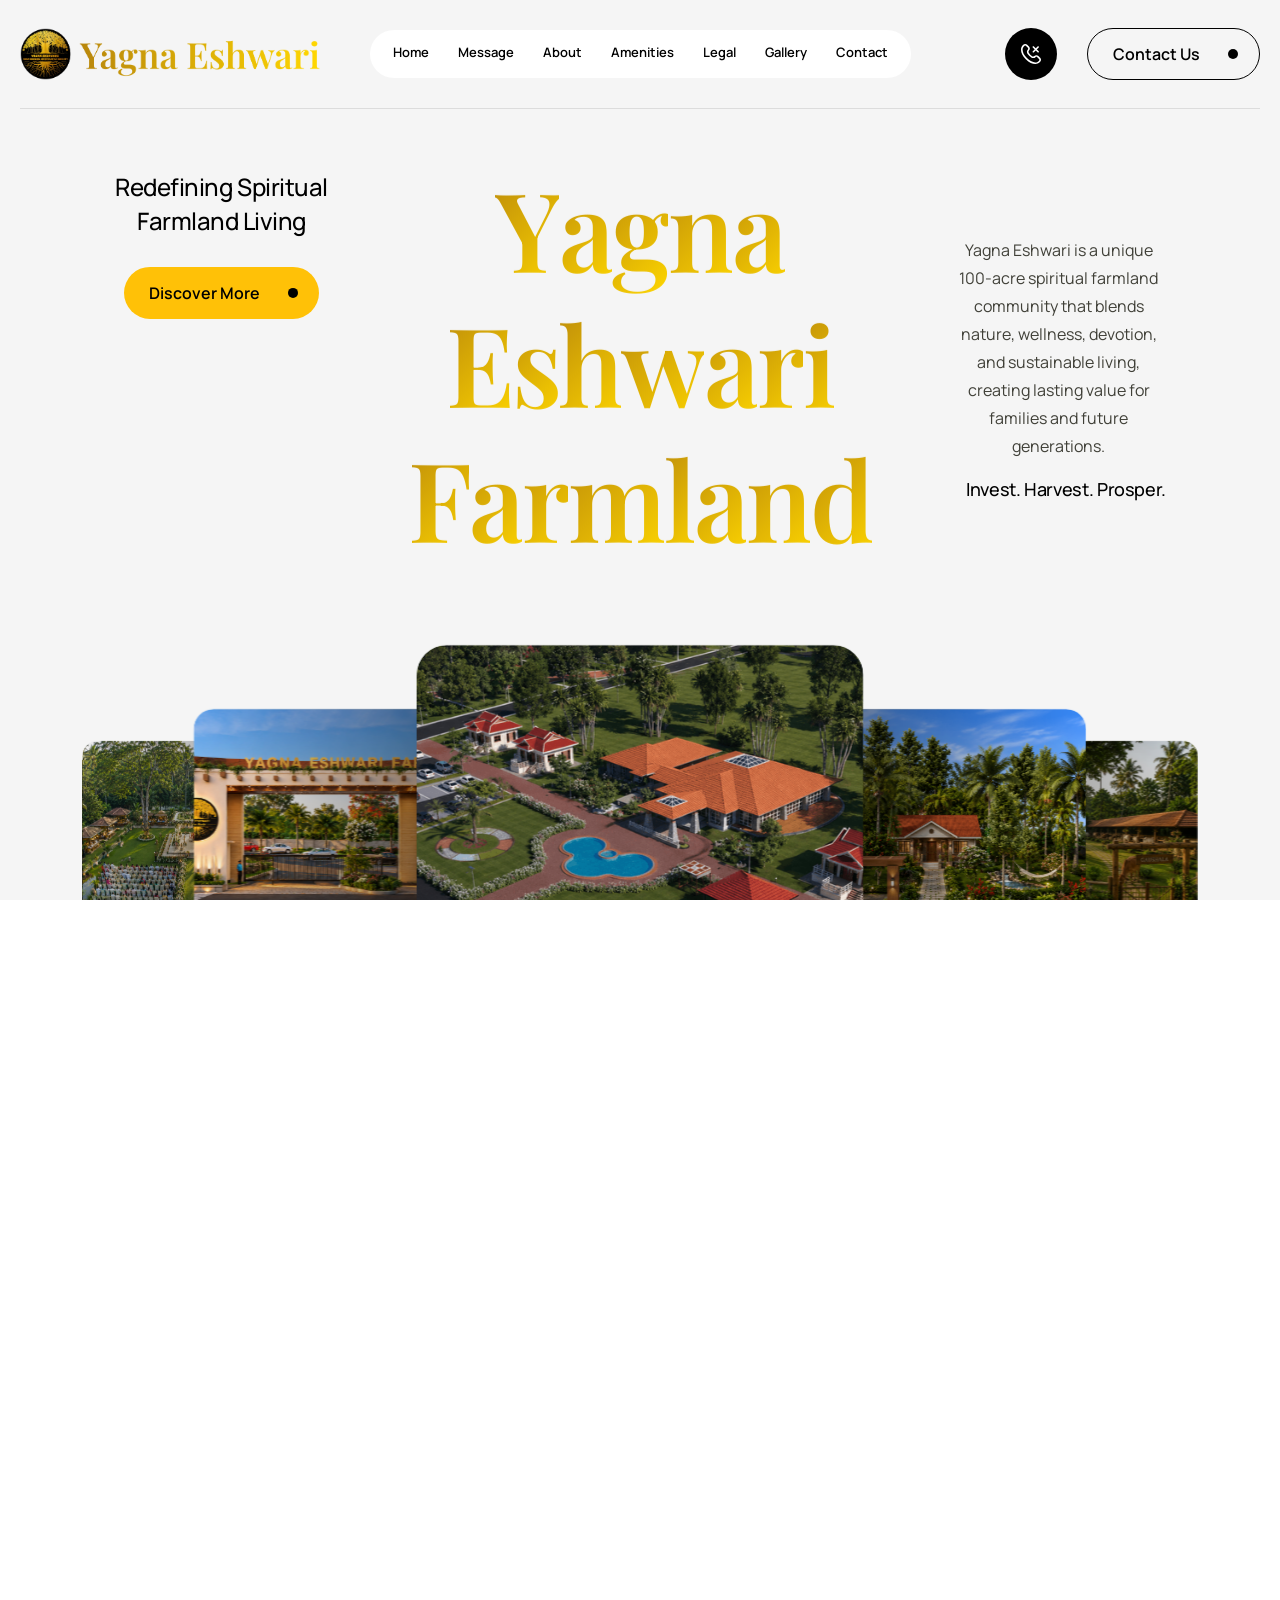
==== index.html @ 18727233 "fix issues" ====
<!DOCTYPE html>
<html lang="en">

<head>
	<meta charset="UTF-8">
	<meta name="viewport" content="width=device-width, initial-scale=1.0">
	<meta name="keywords"
		content="Yagna Eshwari, spiritual farmland Bangalore, farmland investment Karnataka, Sri Chakra Eshwari Shakthi Peetam, Ayurveda wellness center, organic farming Bangalore, farm plots near Bangalore, spiritual retreat Karnataka, Satwik food, Goshala Bangalore, sustainable farmland investment, nature living community, farmhouse plots Karnataka, Devi Sri Tripuraeshwari">
	<meta name="description"
		content="Discover Yagna Eshwari, a 227-acre spiritual farmland community featuring Sri Chakra Eshwari Shakthi Peetam, Ayurveda wellness, organic living, Satwik dining, Goshala, and sustainable farm investments near Bangalore.">
	<title>Yagna Eshwari | Divine Farmland, Spiritual Living & Ayurveda in Bangalore</title>
	<link rel="icon" type="image/x-icon" href="assets/img/logo/logo.png">
	<link rel="stylesheet" href="assets/css/bootstrap.min.css">
	<link rel="stylesheet" href="assets/css/magnific-popup.css">
	<link rel="stylesheet" href="assets/css/swiper-bundle.min.css">
	<link rel="stylesheet" href="https://cdnjs.cloudflare.com/ajax/libs/font-awesome/5.15.4/css/all.min.css">
	<link rel="stylesheet" href="assets/css/spacing.css">
	<link rel="stylesheet" href="assets/css/odometer-min.css">
	<link rel="stylesheet" href="https://cdn.jsdelivr.net/npm/modal-video@2.4.8/css/modal-video.min.css">
	<link rel="stylesheet" href="https://cdn.jsdelivr.net/npm/lightgallery@2.8.1/css/lightgallery-bundle.min.css">

	<link rel="stylesheet" href="assets/css/main.css">
	<link rel="stylesheet" href="assets/css/custom.css">
</head>

<body class="tp-magic-cursor">

	<!-- header,start  -->
	<header>
		<div class="tp-header-area tp-bg-gray z-index-10" id="header-sticky">
			<div class="container-wide">
				<div class="tp-header-border-gray tp-header-spacing">
					<div class="tp-header-wrap">
						<div class="row gx-0 tp-align-center">
							<div class="col-xl-3 col-lg-4 col-md-5 col-5">
								<div class="tp-header-logo">
									<a href="/"><img data-width="163" src="assets/img/logo/logo-full.png" alt="logo-black"></a>
								</div>
							</div>
							<div class="col-xl-6 justify-content-center d-flex align-items-center col-lg-2 col-md-1 col-2">
								<div class="tp-header-menu tp-bg-white tp-text-center d-none d-xl-inline-block">
									<nav class="tp-mobile-menu-active">
										<ul>
											<li><a href="#home">Home</a></li>
											<li><a href="#message">Message</a></li>
											<li>
												<a href="#about">About</a>

											</li>
											<li><a href="#amenities">Amenities</a></li>
											<li><a href="#legal">Legal</a></li>
											<li><a href="#gallery">Gallery</a></li>
											<li><a href="#contact">Contact</a></li>
										</ul>
									</nav>
								</div>
							</div>
							<div class="col-xl-3 col-lg-6 col-md-6 col-5">
								<div class="tp-header-cta tp-flex-center tp-justify-end">
									<div class="tp-cta-phone tp-header-cta-phone mr-30 d-none d-xl-inline-block">
										<a class="tp-flex-center" href="tel:+99926542563">
											<span class="tp-cta-phone-icon mr-10">
												<svg width="21" height="20" viewBox="0 0 21 20" fill="none" xmlns="http://www.w3.org/2000/svg">
													<path
														d="M14.2719 19.997C11.5252 19.997 8.13976 18.5871 4.77463 15.222C-0.807382 9.64238 -1.00729 4.00592 1.67685 1.32259L2.19206 0.807377C2.73505 0.289145 3.45681 0 4.20741 0C4.95801 0 5.67976 0.289145 6.22275 0.807377L8.01055 2.59518C8.53824 3.12648 8.83648 3.84357 8.84119 4.59237C8.8459 5.34118 8.55671 6.06196 8.03574 6.59986C7.74724 6.88766 7.56689 7.26621 7.52514 7.67157C7.48339 8.07694 7.5828 8.4843 7.80658 8.82486C8.24476 9.48639 8.74961 10.1013 9.31321 10.6598C9.87764 11.229 10.499 11.7388 11.1677 12.1811C11.5048 12.4084 11.9106 12.5111 12.3154 12.4717C12.7201 12.4322 13.0984 12.253 13.3853 11.9649C13.9229 11.4412 14.6447 11.1495 15.3952 11.1527C16.1458 11.1559 16.865 11.4537 17.3981 11.982L19.1859 13.7698C19.72 14.3047 20.0199 15.0297 20.0199 15.7855C20.0199 16.5414 19.72 17.2663 19.1859 17.8013L18.6707 18.3165C18.0854 18.8741 17.3952 19.3098 16.64 19.5983C15.8849 19.8868 15.0799 20.0223 14.2719 19.997ZM4.20659 1.59807C4.04583 1.59779 3.8866 1.6293 3.73807 1.69081C3.58953 1.75231 3.45463 1.84259 3.34113 1.95645L2.82592 2.47166C0.713063 4.58452 1.09907 9.24825 5.9237 14.0729C10.7483 18.8975 15.4129 19.2851 17.5257 17.1715L18.0409 16.6563C18.27 16.4261 18.3986 16.1147 18.3986 15.79C18.3986 15.4653 18.27 15.1538 18.0409 14.9237L16.2531 13.1359C16.0247 12.9093 15.7165 12.7812 15.3947 12.7792C15.0729 12.7773 14.7632 12.9015 14.532 13.1253C13.9784 13.6709 13.2546 14.0102 12.4812 14.0867C11.7078 14.1631 10.9315 13.9721 10.2819 13.5455C8.76493 12.5361 7.46317 11.236 6.45191 9.72039C6.0247 9.06913 5.83427 8.29084 5.91254 7.51591C5.9908 6.74098 6.33299 6.01648 6.8818 5.46379C7.10369 5.23255 7.22623 4.92362 7.2232 4.60315C7.22016 4.28267 7.09178 3.97613 6.86555 3.74913L5.07774 1.96132C4.96397 1.84591 4.82833 1.75433 4.67875 1.69196C4.52917 1.62959 4.36866 1.59767 4.20659 1.59807Z"
														fill="currentcolor" />
													<path
														d="M17.1312 8.53397C16.9157 8.53392 16.7091 8.44827 16.5567 8.29586L11.7979 3.53949C11.7203 3.46453 11.6584 3.37486 11.6158 3.27571C11.5732 3.17657 11.5508 3.06993 11.5498 2.96203C11.5489 2.85413 11.5695 2.74712 11.6103 2.64725C11.6512 2.54738 11.7115 2.45665 11.7878 2.38035C11.8641 2.30405 11.9549 2.24371 12.0547 2.20285C12.1546 2.16199 12.2616 2.14143 12.3695 2.14236C12.4774 2.1433 12.584 2.16572 12.6832 2.20831C12.7823 2.2509 12.872 2.31281 12.947 2.39042L17.7058 7.15248C17.8194 7.26613 17.8968 7.41091 17.9281 7.56853C17.9594 7.72614 17.9433 7.88951 17.8819 8.03798C17.8204 8.18644 17.7162 8.31335 17.5826 8.40264C17.449 8.49194 17.2919 8.53962 17.1312 8.53965V8.53397Z"
														fill="currentcolor" />
													<path
														d="M12.373 8.53401C12.2123 8.53398 12.0552 8.4863 11.9216 8.397C11.788 8.30771 11.6839 8.1808 11.6224 8.03234C11.5609 7.88387 11.5448 7.7205 11.5762 7.56289C11.6075 7.40527 11.6849 7.26049 11.7985 7.14684L16.5573 2.39047C16.7106 2.24244 16.9158 2.16053 17.1289 2.16238C17.342 2.16424 17.5458 2.2497 17.6965 2.40037C17.8471 2.55104 17.9326 2.75486 17.9344 2.96793C17.9363 3.181 17.8544 3.38628 17.7064 3.53954L12.9475 8.29916C12.7947 8.45038 12.5881 8.53483 12.373 8.53401Z"
														fill="currentcolor" />
												</svg>
											</span>
											<samp class="d-none d-xxl-flex flex-column"> +91
												9632732829</samp>
										</a>
									</div>
									<div class="tp-header-cta-button d-none d-md-inline-block">
										<a href="contact.html" class="tp-btn tp-btn-border">
											<span class="tp-btn-text">Contact Us</span>
											<span class="tp-btn-icon">
												<svg width="12" height="12" viewBox="0 0 12 12" fill="none" xmlns="http://www.w3.org/2000/svg">
													<path d="M0.75 10.75L10.75 0.75" stroke="currentcolor" stroke-width="1.5"
														stroke-linecap="round" stroke-linejoin="round" />
													<path d="M0.75 0.75H10.75V10.75" stroke="currentcolor" stroke-width="1.5"
														stroke-linecap="round" stroke-linejoin="round" />
												</svg>
											</span>
										</a>
									</div>
									<div class="tp-header-bar d-xl-none">
										<button class="header-sidebar-btn tp-offcanvas-toogle ml-10">
											<span></span>
											<span></span>
										</button>
									</div>
								</div>
							</div>
						</div>
					</div>
				</div>
			</div>
		</div>
	</header>
	<!-- header,end  -->


	<!-- Begin magic cursor -->
	<div id="magic-cursor" class="cursor-black-bg">
		<div id="ball"></div>
	</div>
	<!-- End magic cursor -->

	<!-- back to top start -->
	<div class="back-to-top-wrapper">
		<button id="back_to_top" type="button" class="back-to-top-btn">
			<svg width="12" height="7" viewBox="0 0 12 7" fill="none" xmlns="http://www.w3.org/2000/svg">
				<path d="M11 6L6 1L1 6" stroke="currentColor" stroke-width="1.5" stroke-linecap="round"
					stroke-linejoin="round" />
			</svg>
		</button>
	</div>
	<!-- back to top end -->

	<!-- offcanvas-start -->
	<section class="tp-offcanvas">
		<div class="tp-offcanvas-wrapper">
			<div class="tp-offcanvas-header d-flex align-items-center justify-content-between mb-40">
				<div class="tp-offcanvas-logo">
					<a href="/"><img data-width="163" src="assets/img/logo/logo-full.png" alt="logo-ing"></a>
				</div>
				<div class="tp-offcanvas-button">
					<button class="tp-offcanvas-button-close tp-offcanvas-close-toggle">
						<img src="/assets/img/icons/x.png" class="close-icon" alt="">
					</button>
				</div>
			</div>
			<div class="tp-offcanvas-menu mb-30">
				<nav></nav>
			</div>
			<div class="tp-offcanvas-content mb-30">
				<h3 class="tp-offcanvas-title mb-7">Yagna Eshwari Farmland
				</h3>
				<p class="m-0">Yagna Eshwari is a unique 100-acre spiritual
					farmland
					community that
					blends
					nature, wellness, devotion, and sustainable
					living, creating lasting value for families and future generations.</p>
			</div>
			<div class="tp-offcanvas-gallery mb-30">
				<a class="popup-image" href="assets/img/project/project-gullary-1.jpg"><img
						src="assets/img/project/project-gullary-1.jpg" alt=""></a>
				<a class="popup-image" href="assets/img/project/project-gullary-2.jpg"><img
						src="assets/img/project/project-gullary-2.jpg" alt=""></a>
				<a class="popup-image" href="assets/img/project/project-gullary-3.jpg"><img
						src="assets/img/project/project-gullary-3.jpg" alt=""></a>
				<a class="popup-image" href="assets/img/project/project-gullary-1.jpg"><img
						src="assets/img/project/project-gullary-1.jpg" alt=""></a>
			</div>
			<div class="tp-offcanvas-cta mb-30">
				<h3 class="tp-offcanvas-title mb-7">Contact Information</h3>
				<ul>
					<li><a href="tel:+91 9632732829">+91 9632732829</a></li>
					<li><a href="tel:+91 9845762928">+91 9845762928</a></li>
					<li><a href="mailto:info@yagnaeshwari@.com">info@yagnaeshwari.com</a></li>
				</ul>
			</div>
			<div class="tp-offcanvas-contect-social">
				<ul>
					<li><a href="#">
							<svg width="8" height="15" viewBox="0 0 8 15" fill="none" xmlns="http://www.w3.org/2000/svg">
								<path
									d="M8 0H5.81818C4.85376 0 3.92883 0.383116 3.24688 1.06507C2.56493 1.74702 2.18182 2.67194 2.18182 3.63636V5.81818H0V8.72727H2.18182V14.5455H5.09091V8.72727H7.27273L8 5.81818H5.09091V3.63636C5.09091 3.44348 5.16753 3.25849 5.30392 3.1221C5.44031 2.98571 5.6253 2.90909 5.81818 2.90909H8V0Z"
									fill="currentcolor"></path>
							</svg>
						</a></li>

					<li><a href="#">
							<svg width="14" height="14" viewBox="0 0 14 14" fill="none" xmlns="http://www.w3.org/2000/svg">
								<path
									d="M9.79961 4.2002C10.9135 4.2002 11.9818 4.64269 12.7695 5.43035C13.5571 6.218 13.9996 7.28629 13.9996 8.4002V13.3002H11.1996V8.4002C11.1996 8.02889 11.0521 7.6728 10.7896 7.41025C10.527 7.1477 10.1709 7.0002 9.79961 7.0002C9.42831 7.0002 9.07221 7.1477 8.80966 7.41025C8.54711 7.6728 8.39961 8.02889 8.39961 8.4002V13.3002H5.59961V8.4002C5.59961 7.28629 6.04211 6.218 6.82976 5.43035C7.61741 4.64269 8.6857 4.2002 9.79961 4.2002Z"
									fill="currentcolor"></path>
								<path d="M2.8 4.90039H0V13.3004H2.8V4.90039Z" fill="currentcolor"></path>
								<path
									d="M1.4 2.8C2.1732 2.8 2.8 2.1732 2.8 1.4C2.8 0.626801 2.1732 0 1.4 0C0.626801 0 0 0.626801 0 1.4C0 2.1732 0.626801 2.8 1.4 2.8Z"
									fill="currentcolor"></path>
							</svg>
						</a></li>
					<li><a href="#">
							<svg width="15" height="10" viewBox="0 0 15 10" fill="none" xmlns="http://www.w3.org/2000/svg">
								<path
									d="M13.9331 1.56533C13.8563 1.25835 13.6998 0.977084 13.4794 0.749939C13.2591 0.522795 12.9827 0.357817 12.6782 0.271669C11.5657 5.78312e-08 7.11551 0 7.11551 0C7.11551 0 2.66531 1.92771e-08 1.55276 0.297542C1.24827 0.38369 0.971895 0.548668 0.751564 0.775813C0.531234 1.00296 0.374748 1.28422 0.297912 1.5912C0.094299 2.72028 -0.00529911 3.86566 0.000369757 5.01294C-0.00688814 6.16885 0.0927163 7.32296 0.297912 8.46054C0.38262 8.75799 0.542612 9.02855 0.762429 9.24611C0.982246 9.46366 1.25446 9.62084 1.55276 9.70246C2.66531 10 7.11551 10 7.11551 10C7.11551 10 11.5657 10 12.6782 9.70246C12.9827 9.61631 13.2591 9.45133 13.4794 9.22419C13.6998 8.99704 13.8563 8.71578 13.9331 8.4088C14.1351 7.28822 14.2347 6.15157 14.2306 5.01294C14.2379 3.85702 14.1383 2.70291 13.9331 1.56533Z"
									fill="currentcolor"></path>
								<path d="M5.66016 7.12773L9.37943 5.0126L5.66016 2.89746V7.12773Z" fill="white"></path>
							</svg>
						</a></li>
				</ul>
			</div>
		</div>
	</section>
	<div class="tp-offcanvas-overlay"></div>
	<!-- offcanvas-start -->

	<div id="smooth-wrapper">
		<div id="smooth-content">
			<!-- main,start  -->
			<main>
				<!-- hero-vide-area,start  -->
				<section id="home" class="tp-hero-banner-area tp-bg-gray pt-80 pb-100 fix">
					<div class="container fix">
						<div class="tp-hero-banner-main pb-50">
							<div class="row gx-0">
								<div class="col-xl-3 col-lg-3 col-md-5">
									<div class="tp-hero-content d-flex flex-column align-items-center justify-content-center">
										<h3 class="tp-hero-deg fw-500 mb-30 text-center tp_fade_anim" data-duration="1">Redefining Spiritual
											<br> Farmland Living
										</h3>
										<div class="hero-btn text-center tp_fade_anim" data-delay=".2" data-duration="1">
											<a href="services-tab.html" class="tp-btn">
												<span class="tp-btn-text">Discover More</span>
												<span class="tp-btn-icon">
													<svg width="12" height="12" viewBox="0 0 12 12" fill="none"
														xmlns="http://www.w3.org/2000/svg">
														<path d="M0.75 10.75L10.75 0.75" stroke="currentcolor" stroke-width="1.5"
															stroke-linecap="round" stroke-linejoin="round" />
														<path d="M0.75 0.75H10.75V10.75" stroke="currentcolor" stroke-width="1.5"
															stroke-linecap="round" stroke-linejoin="round" />
													</svg>
												</span>
											</a>
										</div>
									</div>
								</div>
								<div class="col-xl-6 col-lg-6 col-md-7">
									<div class="tp-hero-banner-heading tp-text-center">
										<h1 class="tp-hero-banner-title margin-0 tp-char-animation   font-playfair">Yagna
											Eshwari Farmland
										</h1>
									</div>
								</div>
								<div class="col-xl-3  col-lg-3 d-flex justify-content-center items-center flex-column col-md-7">
									<div class="tp-hero-banner-content">
										<div class="tp_fade_anim">
											<p class="mb-20  banner-text-padding text-center">Yagna Eshwari is a unique 100-acre spiritual
												farmland
												community that
												blends
												nature, wellness, devotion, and sustainable
												living, creating lasting value for families and future generations.</p>
										</div>
										<div class="tp-hero-agents tp-flex-center tp_fade_anim" data-duration="1" data-delay=".2">
											<div class="tp-hero-agents-img mr-15">
												<!-- <img src="assets/img/hero/hero-agents-1.jpg" alt="">
												<img src="assets/img/hero/hero-agents-2.jpg" alt="">
												<img src="assets/img/hero/hero-agents-3.jpg" alt=""> -->
											</div>
											<h2 class="tp-hero-agents-title mx-auto text-center fw-500 margin-0">Invest. Harvest. Prosper.
											</h2>
										</div>
									</div>
								</div>
							</div>
						</div>
						<div class="swiper-container tp-hero-gallery">
							<div class="swiper tp-hero-gallery-slider">
								<div class="swiper-wrapper tp-hero-wrapper">
									<div class="swiper-slide">
										<div class="tp-hero-gallery-slider-item">
											<img src="assets/img/land/entrance-1.jpg" alt="">
										</div>
									</div>
									<div class="swiper-slide">
										<div class="tp-hero-gallery-slider-item">
											<img src="assets/img/land/ayurveda.png" alt="">
										</div>
									</div>
									<div class="swiper-slide">
										<div class="tp-hero-gallery-slider-item">
											<img src="assets/img/land/land-2.png" alt="">
										</div>
									</div>
									<div class="swiper-slide">
										<div class="tp-hero-gallery-slider-item">
											<img src="assets/img/land/guashala-new.jpg" alt="">
										</div>
									</div>
									<div class="swiper-slide">
										<div class="tp-hero-gallery-slider-item">
											<img src="assets/img/land/land-1.jpg" alt="">
										</div>
									</div>
									<div class="swiper-slide">
										<div class="tp-hero-gallery-slider-item">
											<img src="assets/img/land/wedding-new.jpg" alt="">
										</div>
									</div>
								</div>
							</div>
						</div>
					</div>
				</section>
				<!-- hero-vide-area,end  -->



				<section id="message" class="tp-about-area tp-about-spacing fix pb-0">
					<div class="container">
						<div class="tp-about-heading pb-65">
							<div class="row">
								<div class="col-md-12">
									<div class="tp-section-title-wrap">
										<span class="tp-section-sub-title mb-12 tp_fade_anim" data-delay=".1" data-duration=".9"
											style="translate: none; rotate: none; scale: none; transform: translate(0px, 0px); opacity: 1;">Message
											to the Suporters
										</span>
										<h2 class="tp-section-title tp_fade_anim pb-5 font-playfair text-gold-gradient" data-duration=".9"
											data-delay=".3"
											style="translate: none; rotate: none; scale: none; transform: translate(0px, 0px); opacity: 1;">
											We warmly invite you to become part of this sacred journey and help shape a future rooted in
											divinity, sustainability,
											and higher purpose.</h2>
									</div>
								</div>

							</div>
							<div class="row">
								<div class="col-lg-6">
									<div class="tp-about-image br-20 p-relative">
										<div class="anim-zoomin-wrap br-20" style="overflow: hidden;">
											<div class="anim-zoomin-wrap" style="overflow: hidden;"><img class="anim-zoomin"
													src="assets/img/about/guruji-with-dalailama.jpeg" alt="">
												<div class="d-flex flex-column">
													<h5 class="text-center font-playfair lh-base  text-blue-gradient pt-3">
														"I offer my heartfelt blessings for this noble initiative. May it be guided by compassion,
														wisdom, and a deep sense of
														responsibility towards all beings. May this effort bring peace, harmony, and well-being to
														many, and serve as a source
														of inspiration for others to cultivate kindness and unity in the world.”
													</h5>
													<hr class="light-line">
													<div class="d-flex align-self-end">
														<h5 class="text-end mx-auto text-blue-gradient font-playfair pt-2">
															- H.H. Dalai Lama
														</h5>
													</div>
												</div>
											</div>
										</div>

									</div>
								</div>
								<div class="col-lg-6">
									<div class="tp-about-content tp-about-content-2 pl-50 ml-35">
										<div class="tp-about-deg tp-about-deg-2 tp-about-deg-border pb-5 mb-5 tp_fade_anim"
											data-duration=".9" data-delay=".3"
											style="translate: none; rotate: none; scale: none; transform: translate(0px, 0px); opacity: 1;">
											<p class="mb-30">Welcome to <b>Yagna Eshwari Farmland</b> — a vision born not merely from the idea
												of
												developing land, but from a deeper purpose
												of creating a sacred space where humanity can reconnect with <b>>nature, spirituality, peace,
													and
													conscious living.</b></p>
											<p>In today's rapidly changing world, people are searching for more than material success.
												They
												are seeking inner balance,
												emotional well-being, healthier environments, meaningful communities, and a deeper
												connection to
												life itself. Yagna
												Eshwari Farmland was created with this understanding at its heart. Inspired by the divine
												energy
												of Eshwari, this
												project is envisioned as a spiritual wellness ecosystem that blends ancient Indian wisdom
												with
												modern sustainable
												living. From the World's Largest Sri Chakra Maha Meru and sacred temple spaces to farmland
												plantations, wellness
												centres, educational institutions, and community living — every aspect of this project has
												been
												thoughtfully designed to
												uplift both the individual and society.</p>
											<h3 class="tp-about-border-text p-relative pb-0">A Destination for Wellness, Growth, and Inner
												Harmony
											</h3>
										</div>
										<div class="row tp-align-center tp_fade_anim" data-duration=".9" data-delay=".4"
											style="translate: none; rotate: none; scale: none; transform: translate(0px, 0px); opacity: 1;">
											<div class="col-md-6">
												<p class="tp-about-cta-deg">If you have any question? Feel free
													can contact with team.</p>
											</div>
											<div class="col-md-6">
												<div class="tp-cta-phone tp-cta-phone-mid">
													<a class="tp-flex-center" href="tel:+99926542563">
														<span class="tp-cta-phone-icon tp-cta-phone-icon-mid mr-10">
															<svg width="16" height="16" viewBox="0 0 16 16" fill="none"
																xmlns="http://www.w3.org/2000/svg">
																<path
																	d="M12.496 7.00013C12.152 7.00013 11.88 6.72013 11.88 6.38414C11.88 6.08814 11.584 5.47214 11.088 4.93614C10.6 4.41615 10.064 4.11215 9.616 4.11215C9.272 4.11215 9 3.83215 9 3.49615C9 3.16016 9.28 2.88016 9.616 2.88016C10.416 2.88016 11.256 3.31215 11.992 4.08815C12.68 4.81615 13.12 5.72014 13.12 6.37614C13.12 6.72013 12.84 7.00013 12.496 7.00013Z"
																	fill="currentcolor"></path>
																<path
																	d="M15.3823 6.99996C15.0383 6.99996 14.7663 6.71996 14.7663 6.38396C14.7663 3.54398 12.4543 1.23999 9.62234 1.23999C9.27835 1.23999 9.00635 0.959994 9.00635 0.623996C9.00635 0.287998 9.27835 0 9.61434 0C13.1343 0 15.9983 2.86398 15.9983 6.38396C15.9983 6.71996 15.7183 6.99996 15.3823 6.99996Z"
																	fill="currentcolor"></path>
																<path
																	d="M7.83195 9.76794L5.21597 12.3839C4.92797 12.1279 4.64797 11.8639 4.37597 11.5919C3.55198 10.7599 2.80798 9.88794 2.14399 8.97594C1.48799 8.06395 0.959994 7.15196 0.575996 6.24796C0.191999 5.33597 0 4.46397 0 3.63198C0 3.08798 0.0959993 2.56798 0.287998 2.08799C0.479997 1.59999 0.783995 1.15199 1.20799 0.751995C1.71999 0.247999 2.27999 0 2.87198 0C3.09598 0 3.31998 0.0479998 3.51998 0.143999C3.72798 0.239999 3.91198 0.383998 4.05597 0.591996L5.91196 3.20798C6.05596 3.40798 6.15996 3.59198 6.23196 3.76798C6.30396 3.93598 6.34396 4.10397 6.34396 4.25597C6.34396 4.44797 6.28796 4.63997 6.17596 4.82397C6.07196 5.00797 5.91996 5.19997 5.72796 5.39197L5.11997 6.02396C5.03197 6.11196 4.99197 6.21596 4.99197 6.34396C4.99197 6.40796 4.99997 6.46396 5.01597 6.52796C5.03997 6.59196 5.06397 6.63996 5.07997 6.68796C5.22397 6.95196 5.47197 7.29596 5.82396 7.71195C6.18396 8.12795 6.56796 8.55195 6.98396 8.97594C7.27195 9.25594 7.55195 9.52794 7.83195 9.76794Z"
																	fill="currentcolor"></path>
																<path
																	d="M15.977 13.064C15.977 13.288 15.937 13.52 15.857 13.744C15.833 13.808 15.809 13.872 15.777 13.936C15.641 14.224 15.465 14.496 15.233 14.752C14.841 15.184 14.409 15.496 13.921 15.696C13.913 15.696 13.905 15.704 13.897 15.704C13.425 15.8959 12.913 15.9999 12.361 15.9999C11.545 15.9999 10.673 15.808 9.75303 15.416C8.83304 15.024 7.91304 14.496 7.00105 13.832C6.68905 13.6 6.37705 13.368 6.08105 13.12L8.69704 10.504C8.92104 10.672 9.12103 10.8 9.28903 10.888C9.32903 10.904 9.37703 10.928 9.43303 10.952C9.49703 10.976 9.56103 10.984 9.63303 10.984C9.76903 10.984 9.87303 10.936 9.96103 10.848L10.569 10.248C10.769 10.048 10.961 9.89599 11.145 9.79999C11.329 9.68799 11.513 9.63199 11.713 9.63199C11.865 9.63199 12.025 9.66399 12.201 9.73599C12.377 9.80799 12.561 9.91199 12.761 10.048L15.409 11.928C15.617 12.072 15.761 12.24 15.849 12.44C15.929 12.64 15.977 12.84 15.977 13.064Z"
																	fill="currentcolor"></path>
															</svg>
														</span>
														+91 9632732829
													</a>
												</div>
											</div>
										</div>
										<div class="tp-about-btn tp-about-btn-2 pt-40 tp_fade_anim" data-duration=".9" data-delay=".4"
											data-ease="bounce"
											style="translate: none; rotate: none; scale: none; transform: translate(0px, 0px); opacity: 1;">
											<a href="about.html" class="tp-btn">
												<span class="tp-btn-text">Contact Us</span>
												<span class="tp-btn-icon">
													<svg width="12" height="12" viewBox="0 0 12 12" fill="none"
														xmlns="http://www.w3.org/2000/svg">
														<path d="M0.75 10.75L10.75 0.75" stroke="currentcolor" stroke-width="1.5"
															stroke-linecap="round" stroke-linejoin="round"></path>
														<path d="M0.75 0.75H10.75V10.75" stroke="currentcolor" stroke-width="1.5"
															stroke-linecap="round" stroke-linejoin="round"></path>
													</svg>
												</span>
											</a>
										</div>
									</div>
								</div>
							</div>
						</div>
				</section>

				<section class="my-5 pb-100">
					<div class="container">
						<div class="video-wrapper">
							<video autoplay loop muted playsinline>
								<source src="assets/img/video/video-1.mp4" type="video/mp4">
							</video>

							<button class="play-btn js-modal-btn" data-video-id="1180396937" data-vimeo-autoplay="1"
								data-vimeo-muted="0">
								<i class="fa-solid fa-play"></i>
							</button>
						</div>

						<!-- Font Awesome -->
						<link rel="stylesheet" href="https://cdnjs.cloudflare.com/ajax/libs/font-awesome/6.7.2/css/all.min.css">
					</div>
				</section>

				<section id="about"
					class="tp-portfolio-area tp-portfolio-spacing-4 default-margin br-20 tp-bg-gray pt-150 pb-150 fix">
					<div class="container">
						<div class="tp-portfolio-heading mb-70">
							<div class="tp-section-title-wrap tp-text-center">
								<span class="tp-section-sub-title mb-15 tp_fade_anim" data-delay=".1"
									style="translate: none; rotate: none; scale: none; transform: translate(0px, 0px); opacity: 1;">
									About</span>
								<h2 class="tp-section-title lh-base font-playfair text-gold-gradient d-block tp_fade_anim"
									data-delay=".3"
									style="translate: none; rotate: none; scale: none; transform: translate(0px, 0px); opacity: 1;">
									Yagna Eshwari Farmland</h2>
								<p>Yagna Eshwari Farmland is a 100-acre <b>spiritual wellness eco-township</b> inspired by ancient
									Indian
									wisdom, sacred geometry,
									sustainable living, and conscious community design. Nestled in the serene heartland of Karnataka, this
									sacred project
									brings together <b>divine architecture, organic farming, and holistic wellness into a single
										transformative ecosystem.</b></p>
								<img src="/assets/img/about/about-1.png" class="img-fluid rounded" alt="">
							</div>
						</div>
						<div class="tp-portfolio-post-wrap tp-protfolio-pin-2">
							<div class="pin-spacer">
								<div class="tpportpost mb-25 tp-protfolio-panel-2">
									<div class="tpportpost__info">
										<div class="tpportpost__content">
											<p class=""><a href="#">Sacred Farmland & Spiritual
													Living</a></p>
											<h3 class="text-gold-gradient font-playfair">100 Acres Surrounding the Divine Sri Chakra Eshwari
												Shakthi Peetam</h3>
											<span class="fw-500 d-inline-block">Own a part of a unique 227-acre development surrounding the
												sacred abode of Devi Sri Tripuraeshwari, where spiritual
												energy, nature, and long-term value come together.</span>
										</div>
										<div class="tpportpost__meta">
											<span>

												<i class="fas fa-map-pin"></i>
												227 Acres of Pristine Farmland Development
											</span>
											<span>
												<i class="fas fa-tree"></i>
												Surrounded by Nature, Peace & Positive Energy

											</span>
											<span>
												<i class="fas fa-hands"></i>
												Home to the Sri Chakra Eshwari Shakthi Peetam

											</span>
										</div>
									</div>
									<div class="tpportpost__thumb p-relative">
										<div class="not-hide-cursor" data-cursor="contact">
											<a href="#contact" class="cursor-hide anim-zoomin-wrap br-15 d-block" style="overflow: hidden;">
												<div class="anim-zoomin-wrap" style="overflow: hidden;"><img class="anim-zoomin"
														src="assets/img/about/new/farm.png" alt=""></div>
											</a>
										</div>
									</div>
								</div>
							</div>
							<div class="pin-spacer">
								<div class="tpportpost mb-25 tp-protfolio-panel-2">
									<div class="tpportpost__info">
										<div class="tpportpost__content">
											<p class=""><a href="#">Premium Farmland Investment
													Living</a></p>
											<h3 class="tpportpost__title font-playfair text-gold-gradient"><a href="#">6000 Sq. Ft. Farmland
													Plots - A Natural Path to
													Long-Term Wealth</a></h3>
											<span class="fw-500 d-inline-block">6000 Sq. Ft. Farmland Plots A Natural Path to Long-Term Wealth
												Own a 6000 sq. ft. agricultural land parcel designed for
												cultivating fruit-bearing trees and sandalwood, offering a rare combination of long-term income,
												annual tax-free
												agricultural returns, and steady land appreciation.</span>
										</div>
										<div class="tpportpost__meta">
											<span>
												<i class="fas fa-check"></i>
												6000 Sq. Ft. Individually Owned Farmland Plots
											</span>
											<span>
												<i class="fas fa-check"></i>

												Sandalwood & Fruit-Bearing Tree Cultivation"
											</span>
											<span>
												<i class="fas fa-check"></i>

												Potential Tax-Free Agricultural Returns
											</span>
											<span>
												<i class="fas fa-check"></i>

												Long-Term Land Appreciation Potential
											</span>
										</div>
									</div>
									<div class="tpportpost__thumb p-relative">
										<div class="not-hide-cursor" data-cursor="Learn &lt;br&gt; More">
											<a href="#" class="cursor-hide anim-zoomin-wrap br-15 d-block" style="overflow: hidden;">
												<div class="anim-zoomin-wrap" style="overflow: hidden;"><img class="anim-zoomin"
														src="assets/img/about/new/owner.png" alt=""></div>
											</a>
										</div>
									</div>
								</div>
							</div>
							<div class="pin-spacer">
								<div class="tpportpost mb-25 tp-protfolio-panel-2">
									<div class="tpportpost__info">
										<div class="tpportpost__content">
											<p>Sustainable Wealth Creation</p>
											<h3 class="tpportpost__title font-playfair text-gold-gradient"><a href=" #">Generate Passive
													Income
													Through Nature-Based
													Investments</a></h3>
											<span class="fw-500 d-inline-block">These plots are ideal for investors and nature-lovers seeking
												passive income through perennial plantations, with
												minimal maintenance and high future value. Sandalwood and fruit trees provide sustainable yields
												while enhancing soil
												health and ecological balance.</span>
										</div>
										<div class="tpportpost__meta">
											<span>
												<i class="fas fa-check"></i>

												Passive Income Potential from Perennial Plantations
											</span>
											<span>
												<i class="fas fa-check"></i>


												High-Value Sandalwood & Fruit Tree Cultivation"September 12, 1998
											</span>
											<span>
												<i class="fas fa-check"></i>


												Low-Maintenance, Long-Term Investment Asset"42,000 sq. ft.
											</span>
											<span>
												<i class="fas fa-check"></i>

												Supports Soil Health & Ecological Balance"
											</span>
										</div>
									</div>
									<div class="tpportpost__thumb p-relative">
										<div class="not-hide-cursor" data-cursor="Learn &lt;br&gt; More">
											<a href="#" class="cursor-hide anim-zoomin-wrap br-15 d-block" style="overflow: hidden;">
												<div class="anim-zoomin-wrap" style="overflow: hidden;"><img class="anim-zoomin"
														src="assets/img/about/new/passive.png" alt=""></div>
											</a>
										</div>
									</div>
								</div>
							</div>
							<div class="pin-spacer">
								<div class="tpportpost mb-25 tp-protfolio-panel-2">
									<div class="tpportpost__info">
										<div class="tpportpost__content">
											<p>Nature-Powered Growth</p>
											<h3 class="tpportpost__title font-playfair text-gold-gradient"><a href=" #">Generate Passive
													Build Lasting Wealth with Sustainable Farmland Ownership</a></h3>
											<span class="fw-500 d-inline-block">Each plot comes with clear titles, verified documents, and is
												ready for immediate registration, ensuring complete peace
												of mind. Strategically located and planned for long-term growth, the land benefits from
												increasing demand for
												agricultural assets and green investments. Invest not just in land—but in future income, natural
												abundance, and lasting
												value.</span>
										</div>
										<div class="tpportpost__meta">
											<span>
												<i class="fas fa-check"></i>

												Sustainable Sandalwood & Fruit Plantations
											</span>
											<span>
												<i class="fas fa-check"></i>


												Potential for Consistent Agricultural Returns
											</span>
											<span>
												<i class="fas fa-check"></i>


												Eco-Friendly Investment Supporting Biodiversity
											</span>
											<span>
												<i class="fas fa-check"></i>

												Strong Long-Term Growth & Appreciation Potential
											</span>
										</div>
									</div>
									<div class="tpportpost__thumb p-relative">
										<div class="not-hide-cursor" data-cursor="Learn &lt;br&gt; More">
											<a href="#" class="cursor-hide anim-zoomin-wrap br-15 d-block" style="overflow: hidden;">
												<div class="anim-zoomin-wrap" style="overflow: hidden;"><img class="anim-zoomin"
														src="assets/img/about/new/your.png" alt=""></div>
											</a>
										</div>
									</div>
								</div>
							</div>
						</div>
						<div class="tp-portfolio-post-btn tp-flex tp-justify-center pt-35 tp_fade_anim" data-delay=".2"
							data-ease="bounce"
							style="translate: none; rotate: none; scale: none; transform: translate(0px, 0px); opacity: 1;">
							<a href="#contact" class="tp-btn">
								<span class="tp-btn-text">Contact Us</span>
								<span class="tp-btn-icon">
									<svg width="12" height="12" viewBox="0 0 12 12" fill="none" xmlns="http://www.w3.org/2000/svg">
										<path d="M0.75 10.75L10.75 0.75" stroke="currentcolor" stroke-width="1.5" stroke-linecap="round"
											stroke-linejoin="round"></path>
										<path d="M0.75 0.75H10.75V10.75" stroke="currentcolor" stroke-width="1.5" stroke-linecap="round"
											stroke-linejoin="round"></path>
									</svg>
								</span>
							</a>
						</div>
					</div>
				</section>


				<section class="tp-team-area tp-team-spacing  pb-5 fix">
					<div class="container">
						<div class="tp-team-heading mb-45">
							<div class="row ">
								<div class="col-md-12">
									<div class="tp-section-title-wrap tp_fade_anim" data-duration=".9"
										style="translate: none; rotate: none; scale: none; transform: translate(0px, 0px); opacity: 1;">
										<span class="tp-section-sub-title mb-12">Prime Location</span>
										<h2 class="tp-section-title d-flex pb-3 text-gold-gradient font-playfair margin-0">Location
											Advantages
										</h2>
										<h5 class="font-playfair">A Unique blend of connectivity, spirituality, nature, and long-term growth
											potential.</h5>
									</div>
								</div>
							</div>
						</div>
					</div>
					<div class="container-fluid">

						<div class="swiper tp-team-active swiper-initialized swiper-horizontal swiper-backface-hidden">
							<div class="swiper-wrapper slider-wrap" id="swiper-wrapper-62123e5ea26cb32a" aria-live="off"
								style="transition-duration: 2000ms; transform: translate3d(-798.667px, 0px, 0px);">
								<div class="swiper-slide slider-width" role="group" aria-label="2 / 6" data-swiper-slide-index="1">
									<div class="tpteam">
										<div class="tpteam__thumb p-relative fix br-20">
											<img src="assets/img/team/airport.png" alt="">
											<div class="tpteam__info">
												<div class="tpteam__content">
													<h3 class="tpteam__title font-playfair pb-2 tp-text-white"><a href="#">60 Minutes from
															Airport</a></h3>
													<span class="tp-text-white">Convenient connectivity to Bangalore International
														Airport.</span>
												</div>
												<div href="#" class="tpteam__icon">
													<svg fill="#ffc64d" width="64px" height="64px" viewBox="0 0 50 50" version="1.2"
														baseProfile="tiny" xmlns="http://www.w3.org/2000/svg" overflow="inherit" stroke="#ffc64d">
														<g id="SVGRepo_bgCarrier" stroke-width="0"></g>
														<g id="SVGRepo_tracerCarrier" stroke-linecap="round" stroke-linejoin="round"></g>
														<g id="SVGRepo_iconCarrier">
															<path
																d="M48.049 36.31c.523.169.951-.142.951-.692v-3.494c0-.55-.387-1.23-.859-1.512l-18.282-10.895c-.472-.281-.859-.962-.859-1.511v-12.206c0-.55-.168-1.417-.374-1.928 0 0-1.091-2.708-3-3.01-.204-.036-.411-.062-.619-.062h-.01c-.241-.002-.479.028-.713.072l-.216.048-.328.102c-1.588.53-2.406 2.835-2.406 2.835-.184.519-.334 1.393-.334 1.943v12.206c0 .55-.387 1.23-.859 1.512l-18.282 10.894c-.472.282-.859.962-.859 1.512v3.494c0 .55.428.861.951.691l18.098-5.875c.523-.169.951.142.951.692v9.533c0 .55-.36 1.271-.8 1.601l-2.4 1.802c-.44.33-.8 1.051-.8 1.601v2.337c0 .55.433.876.961.724l6.075-1.745c.528-.152 1.394-.152 1.922 0l6.081 1.745c.528.152.961-.174.961-.724v-2.338c0-.55-.36-1.271-.8-1.601l-2.4-1.802c-.439-.33-.8-1.051-.8-1.601v-9.533c0-.55.428-.861.951-.691l18.098 5.876z">
															</path>
														</g>
													</svg>
												</div>
											</div>
										</div>
										<div class="title gap-4 p-2 d-flex justify-content-center align-items-start ">
											<div>
												<svg fill="#ffc64d" width="32px" height="64px" viewBox="0 0 50 50" version="1.2"
													baseProfile="tiny" xmlns="http://www.w3.org/2000/svg" overflow="inherit" stroke="#ffc64d">
													<g id="SVGRepo_bgCarrier" stroke-width="0"></g>
													<g id="SVGRepo_tracerCarrier" stroke-linecap="round" stroke-linejoin="round"></g>
													<g id="SVGRepo_iconCarrier">
														<path
															d="M48.049 36.31c.523.169.951-.142.951-.692v-3.494c0-.55-.387-1.23-.859-1.512l-18.282-10.895c-.472-.281-.859-.962-.859-1.511v-12.206c0-.55-.168-1.417-.374-1.928 0 0-1.091-2.708-3-3.01-.204-.036-.411-.062-.619-.062h-.01c-.241-.002-.479.028-.713.072l-.216.048-.328.102c-1.588.53-2.406 2.835-2.406 2.835-.184.519-.334 1.393-.334 1.943v12.206c0 .55-.387 1.23-.859 1.512l-18.282 10.894c-.472.282-.859.962-.859 1.512v3.494c0 .55.428.861.951.691l18.098-5.875c.523-.169.951.142.951.692v9.533c0 .55-.36 1.271-.8 1.601l-2.4 1.802c-.44.33-.8 1.051-.8 1.601v2.337c0 .55.433.876.961.724l6.075-1.745c.528-.152 1.394-.152 1.922 0l6.081 1.745c.528.152.961-.174.961-.724v-2.338c0-.55-.36-1.271-.8-1.601l-2.4-1.802c-.439-.33-.8-1.051-.8-1.601v-9.533c0-.55.428-.861.951-.691l18.098 5.876z">
														</path>
													</g>
												</svg>
											</div>
											<div>
												<h5 class=" pt-2 pb-1 tp-text-black font-playfair"><a href="#">60 Minutes from
														Airport</a></h5>
												<p class="text-black fs-6">Convenient connectivity to Bangalore International
													Airport.</p>
											</div>
										</div>
									</div>
								</div>
								<div class="swiper-slide slider-width" role="group" aria-label="3 / 6" data-swiper-slide-index="2">
									<div class="tpteam">
										<div class="tpteam__thumb p-relative fix br-20">
											<img src="assets/img/team/highway.png" alt="">
											<div class="tpteam__info">
												<div class="tpteam__content">
													<h3 class="tpteam__title font-playfair tp-text-white"><a href="#">National Highway Access</a>
													</h3>
													<span class="tp-text-white">Located near the Chennai-Hyderabad National Highway.</span>
												</div>
												<a href="#" class="tpteam__icon">
													<svg fill="#ffc64d" version="1.1" id="Capa_1" xmlns="http://www.w3.org/2000/svg"
														xmlns:xlink="http://www.w3.org/1999/xlink" width="64px" height="64px"
														viewBox="0 0 398.805 398.805" xml:space="preserve" stroke="#ffc64d">
														<g id="SVGRepo_bgCarrier" stroke-width="0"></g>
														<g id="SVGRepo_tracerCarrier" stroke-linecap="round" stroke-linejoin="round"></g>
														<g id="SVGRepo_iconCarrier">
															<g>
																<g>
																	<path
																		d="M295.225,142.697c-9.9-44.668-19.801-89.336-29.707-134.003c-16.718,0-33.435,0-50.15,0 c2.389,44.668,4.781,89.336,7.172,134.003H295.225z">
																	</path>
																	<path
																		d="M226.354,214.003c3.145,58.703,6.286,117.404,9.426,176.107c38.094,0,76.188,0,114.281,0 c-13.014-58.702-26.021-117.404-39.029-176.107H226.354z">
																	</path>
																	<path
																		d="M183.435,8.694c-16.716,0-33.434,0-50.149,0c-9.902,44.667-19.798,89.335-29.698,134.003h72.682 C178.656,98.029,181.043,53.361,183.435,8.694z">
																	</path>
																	<path
																		d="M48.742,390.11c38.096,0,76.188,0,114.281,0c3.152-58.702,6.293-117.404,9.43-176.107H87.785 C74.775,272.706,61.763,331.409,48.742,390.11z">
																	</path>
																	<path
																		d="M394.176,161.212H4.628c-2.556,0-4.628,2.072-4.628,4.628v25.02c0,2.556,2.072,4.628,4.628,4.628h25.048v37.476 c0,2.556,2.071,4.629,4.627,4.629h24.996c2.117,0,3.964-1.438,4.484-3.488l9.818-38.615h251.602l9.816,38.615 c0.52,2.052,2.369,3.488,4.486,3.488h24.992c2.559,0,4.629-2.073,4.629-4.629v-37.476h25.049c2.557,0,4.629-2.072,4.629-4.628 v-25.02C398.805,163.284,396.732,161.212,394.176,161.212z">
																	</path>
																</g>
															</g>
														</g>
													</svg>
												</a>
											</div>
										</div>
										<div class="title gap-4 p-2 d-flex justify-content-center align-items-start ">
											<div>
												<svg fill="#ffc64d" version="1.1" id="Capa_1" xmlns="http://www.w3.org/2000/svg"
													xmlns:xlink="http://www.w3.org/1999/xlink" width="64px" height="32px"
													viewBox="0 0 398.805 398.805" xml:space="preserve" stroke="#ffc64d">
													<g id="SVGRepo_bgCarrier" stroke-width="0"></g>
													<g id="SVGRepo_tracerCarrier" stroke-linecap="round" stroke-linejoin="round"></g>
													<g id="SVGRepo_iconCarrier">
														<g>
															<g>
																<path
																	d="M295.225,142.697c-9.9-44.668-19.801-89.336-29.707-134.003c-16.718,0-33.435,0-50.15,0 c2.389,44.668,4.781,89.336,7.172,134.003H295.225z">
																</path>
																<path
																	d="M226.354,214.003c3.145,58.703,6.286,117.404,9.426,176.107c38.094,0,76.188,0,114.281,0 c-13.014-58.702-26.021-117.404-39.029-176.107H226.354z">
																</path>
																<path
																	d="M183.435,8.694c-16.716,0-33.434,0-50.149,0c-9.902,44.667-19.798,89.335-29.698,134.003h72.682 C178.656,98.029,181.043,53.361,183.435,8.694z">
																</path>
																<path
																	d="M48.742,390.11c38.096,0,76.188,0,114.281,0c3.152-58.702,6.293-117.404,9.43-176.107H87.785 C74.775,272.706,61.763,331.409,48.742,390.11z">
																</path>
																<path
																	d="M394.176,161.212H4.628c-2.556,0-4.628,2.072-4.628,4.628v25.02c0,2.556,2.072,4.628,4.628,4.628h25.048v37.476 c0,2.556,2.071,4.629,4.627,4.629h24.996c2.117,0,3.964-1.438,4.484-3.488l9.818-38.615h251.602l9.816,38.615 c0.52,2.052,2.369,3.488,4.486,3.488h24.992c2.559,0,4.629-2.073,4.629-4.629v-37.476h25.049c2.557,0,4.629-2.072,4.629-4.628 v-25.02C398.805,163.284,396.732,161.212,394.176,161.212z">
																</path>
															</g>
														</g>
													</g>
												</svg>
											</div>
											<div>
												<h5 class=" pt-2 pb-1 tp-text-black font-playfair"><a href="#">National Highway Access</a></h5>
												<p class="text-black fs-6">Located near the Chennai–Hyderabad National Highway.</p>
											</div>
										</div>
									</div>

								</div>
								<div class="swiper-slide slider-width swiper-slide-prev" role="group" aria-label="4 / 6"
									data-swiper-slide-index="3">
									<div class="tpteam">
										<div class="tpteam__thumb p-relative fix br-20">
											<img src="assets/img/team/isha.png" alt="">
											<div class="tpteam__info">
												<div class="tpteam__content">
													<h3 class="tpteam__title font-playfair tp-text-white"><a href="#">Near Isha Foundation</a>
													</h3>
													<span class="tp-text-white">Close proximity to one of India's most renowned spiritual
														centers.</span>
												</div>
												<a href="#" class="tpteam__icon">
													<svg fill="#ffc64d" height="64px" width="64px" version="1.1" id="Layer_1"
														xmlns="http://www.w3.org/2000/svg" xmlns:xlink="http://www.w3.org/1999/xlink"
														viewBox="0 0 512 512" xml:space="preserve" stroke="#ffc64d">
														<g id="SVGRepo_bgCarrier" stroke-width="0"></g>
														<g id="SVGRepo_tracerCarrier" stroke-linecap="round" stroke-linejoin="round"></g>
														<g id="SVGRepo_iconCarrier">
															<g>
																<g>
																	<g>
																		<path
																			d="M238.933,332.8h34.133c4.719,0,8.533-3.823,8.533-8.533c0-4.719-3.814-8.533-8.533-8.533h-34.133 c-4.719,0-8.533,3.814-8.533,8.533C230.4,328.977,234.214,332.8,238.933,332.8z">
																		</path>
																		<path
																			d="M187.204,230.383l9.062,0.563v1.587c0,4.71,3.814,8.533,8.533,8.533s8.533-3.823,8.533-8.533v-0.521l7.996,0.503 c0.188,0.009,0.358,0.017,0.546,0.017c4.463,0,8.226-3.482,8.508-8.004c0.29-4.702-3.285-8.755-7.979-9.045l-34.142-2.133 c-4.719-0.299-8.755,3.277-9.045,7.979C178.927,226.031,182.502,230.084,187.204,230.383z">
																		</path>
																		<path
																			d="M120.209,285.082c1.417,3.166,8.201,17.135,19.063,21.077l23.757,47.522c9.079,18.15,27.964,55.919,92.971,55.919 c65.007,0,83.891-37.769,92.962-55.919l23.765-47.522c10.863-3.942,17.647-17.911,19.063-21.077 c0.205-0.452,0.367-0.93,0.486-1.417c0.358-1.434,8.789-35.55,8.789-70.332c0-9.412-5.692-23.006-21.018-25.276 c-21.214-30.191-21.649-59.639-21.649-59.913c0-3.217-1.8-6.153-4.668-7.612c-0.768-0.393-19.106-9.6-37.999-9.6 c-8.619,0-16.905,1.852-25.66,3.823c-10.291,2.313-20.924,4.71-34.074,4.71c-11.418,0-16.742-1.775-22.903-3.831 c-6.613-2.21-14.114-4.702-28.297-4.702c-27.298,0-45.705,9.045-46.481,9.429c-2.893,1.442-4.719,4.403-4.719,7.637 c0,0.299-0.247,29.636-21.649,60.058c-15.326,2.27-21.018,15.863-21.018,25.276c0,34.782,8.431,68.898,8.789,70.332 C119.842,284.151,120.004,284.629,120.209,285.082z M136.533,204.8c2.679,0,5.214-1.263,6.827-3.413 c20.932-27.913,25.822-55.757,26.957-67.558c6.161-2.253,18.441-5.828,34.483-5.828c11.418,0,16.742,1.775,22.904,3.823 c6.613,2.21,14.114,4.71,28.297,4.71c15.044,0,27.145-2.722,37.82-5.12c8.149-1.835,15.189-3.413,21.914-3.413 c10.001,0,20.301,3.533,25.933,5.828c1.118,11.691,5.965,39.544,26.974,67.558c1.613,2.15,4.139,3.413,6.827,3.413 c6.878,0,8.431,4.693,8.533,8.533c0,29.884-6.878,60.288-8.098,65.442c-2.773,5.803-7.202,11.025-8.969,11.358 c-3.234,0-6.187,1.818-7.629,4.71l-25.6,51.2c-8.132,16.247-23.245,46.49-77.705,46.49s-69.572-30.242-77.705-46.49l-25.6-51.2 c-1.442-2.893-4.318-4.71-7.552-4.71c-1.843-0.333-6.272-5.564-9.045-11.358c-1.22-5.137-8.098-35.473-8.098-65.348 C128.102,209.493,129.655,204.8,136.533,204.8z">
																		</path>
																		<path
																			d="M256.256,196.267h-0.094c-4.702,0-8.482,3.814-8.482,8.533c0,4.71,3.857,8.533,8.576,8.533 c4.71,0,8.533-3.823,8.533-8.533C264.789,200.081,260.966,196.267,256.256,196.267z">
																		</path>
																		<path
																			d="M360.9,91.366c24.354,24.363,40.457,40.457,48.734,139.742c1.033,12.407,2.432,21.521,3.797,30.336 c2.415,15.684,4.702,30.498,4.702,62.822c0,43.546,16.794,94.421,17.51,96.563c1.186,3.575,4.514,5.837,8.09,5.837 c0.887,0,1.801-0.145,2.697-0.444c4.471-1.493,6.886-6.315,5.402-10.786c-0.162-0.503-16.631-50.432-16.631-91.17 c0-33.63-2.492-49.792-4.898-65.417c-1.323-8.533-2.679-17.348-3.669-29.158c-8.789-105.523-27.614-124.339-53.666-150.4 c-3.336-3.328-8.73-3.328-12.066,0C357.564,82.628,357.564,88.03,360.9,91.366z">
																		</path>
																		<path
																			d="M256,187.733c4.719,0,8.533-3.823,8.533-8.533v-17.067c0-4.719-3.814-8.533-8.533-8.533 c-4.719,0-8.533,3.814-8.533,8.533V179.2C247.467,183.91,251.281,187.733,256,187.733z">
																		</path>
																		<path
																			d="M290.125,232.533c0.179,0,0.358-0.008,0.538-0.017l8.004-0.503v0.521c0,4.71,3.814,8.533,8.533,8.533 s8.533-3.823,8.533-8.533v-1.587l9.062-0.563c4.702-0.299,8.277-4.352,7.987-9.054c-0.29-4.702-4.463-8.286-9.054-7.979 l-34.125,2.133c-4.702,0.29-8.277,4.343-7.987,9.045C281.899,229.052,285.662,232.533,290.125,232.533z">
																		</path>
																		<path
																			d="M511.556,500.762c-11.392-34.185-42.701-74.095-93.423-74.095c-2.27,0-4.429,0.896-6.033,2.5 c-1.152,1.143-28.1,28.621-28.1,74.3c0,4.71,3.814,8.533,8.533,8.533s8.533-3.823,8.533-8.533 c0-31.095,15.036-52.523,20.847-59.648c51.994,2.5,71.381,56.098,73.464,62.345c1.186,3.575,4.514,5.837,8.09,5.837 c0.887,0,1.801-0.145,2.697-0.444C510.635,510.063,513.05,505.233,511.556,500.762z">
																		</path>
																		<path
																			d="M358.656,486.4h-0.094c-4.702,0-8.482,3.814-8.482,8.533c0,4.71,3.857,8.533,8.576,8.533c4.71,0,8.533-3.823,8.533-8.533 C367.189,490.214,363.366,486.4,358.656,486.4z">
																		</path>
																		<path
																			d="M388.07,406.622c8.354-9.702,8.815-18.517,7.723-24.209c-2.739-14.285-17.126-22.187-18.756-23.04 c-4.19-2.193-9.335-0.58-11.52,3.601c-2.193,4.173-0.572,9.327,3.601,11.511c1.826,0.964,8.866,5.649,9.916,11.136 c0.205,1.084,0.836,4.378-3.891,9.882c-12.894,14.985-62.106,31.164-119.142,31.164c-53.726,0-117.12-7.936-133.914-30.208 c-4.096-5.427-5.035-11.358-2.944-18.654c9.685-33.894,7.885-58.991-5.504-76.732c-18.611-24.678-54.946-28.006-88.038-28.006 c-4.719,0-8.533,3.814-8.533,8.533c0,4.71,3.814,8.533,8.533,8.533c6.946,0,14.029,0.162,21.001,0.64 c-10.095,20.267-27.051,65.587-2.714,106.146c24.593,41.003,161.784,46.123,202.445,46.729c0.725,0.009,1.434,0.017,2.142,0.026 c3.371,0.043,5.982,0.06,7.526,0.06c25.335,0,50.577-3.157,72.439-8.491c-14.344,33.118-51.499,61.056-51.934,61.372 c-3.772,2.807-4.565,8.149-1.758,11.938c1.681,2.253,4.25,3.447,6.861,3.447c1.766,0,3.55-0.555,5.077-1.681 c2.116-1.579,50.133-37.709,61.747-80.93C366.404,423.185,380.57,415.36,388.07,406.622z M58.513,388.139 c-22.332-37.222-1.007-82.005,6.178-95.061c14.754,2.79,27.639,8.09,35.328,18.27c9.796,12.988,10.709,33.775,2.705,61.773 c-3.524,12.348-1.544,23.97,5.734,33.621c1.869,2.475,4.147,4.736,6.613,6.895C86.997,407.603,65.186,399.258,58.513,388.139z">
																		</path>
																		<path
																			d="M367.189,452.267h-0.094c-4.702,0-8.482,3.814-8.482,8.533c0,4.71,3.857,8.533,8.576,8.533 c4.71,0,8.533-3.823,8.533-8.533C375.723,456.081,371.9,452.267,367.189,452.267z">
																		</path>
																		<path
																			d="M324.523,494.933h-0.094c-4.702,0-8.482,3.814-8.482,8.533c0,4.71,3.857,8.533,8.576,8.533 c4.71,0,8.533-3.823,8.533-8.533C333.056,498.748,329.233,494.933,324.523,494.933z">
																		</path>
																		<path
																			d="M114.748,120.363c-4.216-2.116-9.336-0.401-11.452,3.814c-0.939,1.894-9.472,20.907-17.92,105.37 c-0.964,9.694-2.057,17.135-3.285,25.165c-0.717,4.659,2.483,9.011,7.142,9.728c0.444,0.068,0.879,0.094,1.297,0.094 c4.156,0,7.791-3.021,8.431-7.245c1.263-8.277,2.389-15.949,3.396-26.044c8.073-80.742,15.949-98.859,16.205-99.43 C120.678,127.599,118.963,122.47,114.748,120.363z">
																		</path>
																		<path
																			d="M119.467,102.4c13.67,0,26.53-5.325,36.198-15.002c2.867-2.867,5.308-6.042,7.381-9.412 c11.571,4.753,43.87,15.881,92.954,15.881c50.637,0,102.4-5.077,102.4-42.667C358.4,17.22,323.951,0,256,0 c-48.64,0-76.8,5.581-76.8,34.133c0,25.6,46.217,25.6,76.8,25.6c25.062,0,53.487-8.542,54.673-8.9 c4.523-1.374,7.057-6.144,5.692-10.65c-1.365-4.497-6.118-7.057-10.641-5.692c-0.273,0.085-27.162,8.175-49.724,8.175 c-58.061,0-59.733-7.663-59.733-8.533c0-6.801,0-17.067,59.733-17.067c38.929,0,85.333,5.914,85.333,34.133 c0,17.22-27.913,25.6-85.333,25.6c-46.14,0-76.612-10.615-86.545-14.643c0.776-3.567,1.212-7.228,1.212-10.957 c0-13.679-5.325-26.539-15.002-36.207c-3.328-3.336-8.73-3.336-12.066,0c-3.337,3.328-3.337,8.73,0,12.066 C150.05,33.51,153.6,42.078,153.6,51.2c0,9.114-3.55,17.681-10.001,24.132c-6.451,6.443-15.019,10.001-24.132,10.001 c-9.114,0-17.69-3.558-24.132-10.001c-3.337-3.328-8.738-3.328-12.066,0c-3.337,3.328-3.337,8.738,0,12.066 C92.937,97.075,105.796,102.4,119.467,102.4z">
																		</path>
																		<path
																			d="M65.425,433.886c-42.078,14.805-58.778,48.256-64.981,66.876c-1.493,4.471,0.922,9.301,5.393,10.795 C6.724,511.855,7.637,512,8.533,512c3.575,0,6.903-2.261,8.09-5.837c5.222-15.659,19.251-43.785,54.468-56.184 c4.446-1.562,6.784-6.434,5.214-10.88C74.743,434.654,69.845,432.341,65.425,433.886z">
																		</path>
																	</g>
																</g>
															</g>
														</g>
													</svg>
												</a>
											</div>
										</div>
										<div class="title gap-4 p-2 d-flex justify-content-center align-items-start ">
											<div>
												<svg fill="#ffc64d" height="32px" width="64px" version="1.1" id="Layer_1"
													xmlns="http://www.w3.org/2000/svg" xmlns:xlink="http://www.w3.org/1999/xlink"
													viewBox="0 0 512 512" xml:space="preserve" stroke="#ffc64d">
													<g id="SVGRepo_bgCarrier" stroke-width="0"></g>
													<g id="SVGRepo_tracerCarrier" stroke-linecap="round" stroke-linejoin="round"></g>
													<g id="SVGRepo_iconCarrier">
														<g>
															<g>
																<g>
																	<path
																		d="M238.933,332.8h34.133c4.719,0,8.533-3.823,8.533-8.533c0-4.719-3.814-8.533-8.533-8.533h-34.133 c-4.719,0-8.533,3.814-8.533,8.533C230.4,328.977,234.214,332.8,238.933,332.8z">
																	</path>
																	<path
																		d="M187.204,230.383l9.062,0.563v1.587c0,4.71,3.814,8.533,8.533,8.533s8.533-3.823,8.533-8.533v-0.521l7.996,0.503 c0.188,0.009,0.358,0.017,0.546,0.017c4.463,0,8.226-3.482,8.508-8.004c0.29-4.702-3.285-8.755-7.979-9.045l-34.142-2.133 c-4.719-0.299-8.755,3.277-9.045,7.979C178.927,226.031,182.502,230.084,187.204,230.383z">
																	</path>
																	<path
																		d="M120.209,285.082c1.417,3.166,8.201,17.135,19.063,21.077l23.757,47.522c9.079,18.15,27.964,55.919,92.971,55.919 c65.007,0,83.891-37.769,92.962-55.919l23.765-47.522c10.863-3.942,17.647-17.911,19.063-21.077 c0.205-0.452,0.367-0.93,0.486-1.417c0.358-1.434,8.789-35.55,8.789-70.332c0-9.412-5.692-23.006-21.018-25.276 c-21.214-30.191-21.649-59.639-21.649-59.913c0-3.217-1.8-6.153-4.668-7.612c-0.768-0.393-19.106-9.6-37.999-9.6 c-8.619,0-16.905,1.852-25.66,3.823c-10.291,2.313-20.924,4.71-34.074,4.71c-11.418,0-16.742-1.775-22.903-3.831 c-6.613-2.21-14.114-4.702-28.297-4.702c-27.298,0-45.705,9.045-46.481,9.429c-2.893,1.442-4.719,4.403-4.719,7.637 c0,0.299-0.247,29.636-21.649,60.058c-15.326,2.27-21.018,15.863-21.018,25.276c0,34.782,8.431,68.898,8.789,70.332 C119.842,284.151,120.004,284.629,120.209,285.082z M136.533,204.8c2.679,0,5.214-1.263,6.827-3.413 c20.932-27.913,25.822-55.757,26.957-67.558c6.161-2.253,18.441-5.828,34.483-5.828c11.418,0,16.742,1.775,22.904,3.823 c6.613,2.21,14.114,4.71,28.297,4.71c15.044,0,27.145-2.722,37.82-5.12c8.149-1.835,15.189-3.413,21.914-3.413 c10.001,0,20.301,3.533,25.933,5.828c1.118,11.691,5.965,39.544,26.974,67.558c1.613,2.15,4.139,3.413,6.827,3.413 c6.878,0,8.431,4.693,8.533,8.533c0,29.884-6.878,60.288-8.098,65.442c-2.773,5.803-7.202,11.025-8.969,11.358 c-3.234,0-6.187,1.818-7.629,4.71l-25.6,51.2c-8.132,16.247-23.245,46.49-77.705,46.49s-69.572-30.242-77.705-46.49l-25.6-51.2 c-1.442-2.893-4.318-4.71-7.552-4.71c-1.843-0.333-6.272-5.564-9.045-11.358c-1.22-5.137-8.098-35.473-8.098-65.348 C128.102,209.493,129.655,204.8,136.533,204.8z">
																	</path>
																	<path
																		d="M256.256,196.267h-0.094c-4.702,0-8.482,3.814-8.482,8.533c0,4.71,3.857,8.533,8.576,8.533 c4.71,0,8.533-3.823,8.533-8.533C264.789,200.081,260.966,196.267,256.256,196.267z">
																	</path>
																	<path
																		d="M360.9,91.366c24.354,24.363,40.457,40.457,48.734,139.742c1.033,12.407,2.432,21.521,3.797,30.336 c2.415,15.684,4.702,30.498,4.702,62.822c0,43.546,16.794,94.421,17.51,96.563c1.186,3.575,4.514,5.837,8.09,5.837 c0.887,0,1.801-0.145,2.697-0.444c4.471-1.493,6.886-6.315,5.402-10.786c-0.162-0.503-16.631-50.432-16.631-91.17 c0-33.63-2.492-49.792-4.898-65.417c-1.323-8.533-2.679-17.348-3.669-29.158c-8.789-105.523-27.614-124.339-53.666-150.4 c-3.336-3.328-8.73-3.328-12.066,0C357.564,82.628,357.564,88.03,360.9,91.366z">
																	</path>
																	<path
																		d="M256,187.733c4.719,0,8.533-3.823,8.533-8.533v-17.067c0-4.719-3.814-8.533-8.533-8.533 c-4.719,0-8.533,3.814-8.533,8.533V179.2C247.467,183.91,251.281,187.733,256,187.733z">
																	</path>
																	<path
																		d="M290.125,232.533c0.179,0,0.358-0.008,0.538-0.017l8.004-0.503v0.521c0,4.71,3.814,8.533,8.533,8.533 s8.533-3.823,8.533-8.533v-1.587l9.062-0.563c4.702-0.299,8.277-4.352,7.987-9.054c-0.29-4.702-4.463-8.286-9.054-7.979 l-34.125,2.133c-4.702,0.29-8.277,4.343-7.987,9.045C281.899,229.052,285.662,232.533,290.125,232.533z">
																	</path>
																	<path
																		d="M511.556,500.762c-11.392-34.185-42.701-74.095-93.423-74.095c-2.27,0-4.429,0.896-6.033,2.5 c-1.152,1.143-28.1,28.621-28.1,74.3c0,4.71,3.814,8.533,8.533,8.533s8.533-3.823,8.533-8.533 c0-31.095,15.036-52.523,20.847-59.648c51.994,2.5,71.381,56.098,73.464,62.345c1.186,3.575,4.514,5.837,8.09,5.837 c0.887,0,1.801-0.145,2.697-0.444C510.635,510.063,513.05,505.233,511.556,500.762z">
																	</path>
																	<path
																		d="M358.656,486.4h-0.094c-4.702,0-8.482,3.814-8.482,8.533c0,4.71,3.857,8.533,8.576,8.533c4.71,0,8.533-3.823,8.533-8.533 C367.189,490.214,363.366,486.4,358.656,486.4z">
																	</path>
																	<path
																		d="M388.07,406.622c8.354-9.702,8.815-18.517,7.723-24.209c-2.739-14.285-17.126-22.187-18.756-23.04 c-4.19-2.193-9.335-0.58-11.52,3.601c-2.193,4.173-0.572,9.327,3.601,11.511c1.826,0.964,8.866,5.649,9.916,11.136 c0.205,1.084,0.836,4.378-3.891,9.882c-12.894,14.985-62.106,31.164-119.142,31.164c-53.726,0-117.12-7.936-133.914-30.208 c-4.096-5.427-5.035-11.358-2.944-18.654c9.685-33.894,7.885-58.991-5.504-76.732c-18.611-24.678-54.946-28.006-88.038-28.006 c-4.719,0-8.533,3.814-8.533,8.533c0,4.71,3.814,8.533,8.533,8.533c6.946,0,14.029,0.162,21.001,0.64 c-10.095,20.267-27.051,65.587-2.714,106.146c24.593,41.003,161.784,46.123,202.445,46.729c0.725,0.009,1.434,0.017,2.142,0.026 c3.371,0.043,5.982,0.06,7.526,0.06c25.335,0,50.577-3.157,72.439-8.491c-14.344,33.118-51.499,61.056-51.934,61.372 c-3.772,2.807-4.565,8.149-1.758,11.938c1.681,2.253,4.25,3.447,6.861,3.447c1.766,0,3.55-0.555,5.077-1.681 c2.116-1.579,50.133-37.709,61.747-80.93C366.404,423.185,380.57,415.36,388.07,406.622z M58.513,388.139 c-22.332-37.222-1.007-82.005,6.178-95.061c14.754,2.79,27.639,8.09,35.328,18.27c9.796,12.988,10.709,33.775,2.705,61.773 c-3.524,12.348-1.544,23.97,5.734,33.621c1.869,2.475,4.147,4.736,6.613,6.895C86.997,407.603,65.186,399.258,58.513,388.139z">
																	</path>
																	<path
																		d="M367.189,452.267h-0.094c-4.702,0-8.482,3.814-8.482,8.533c0,4.71,3.857,8.533,8.576,8.533 c4.71,0,8.533-3.823,8.533-8.533C375.723,456.081,371.9,452.267,367.189,452.267z">
																	</path>
																	<path
																		d="M324.523,494.933h-0.094c-4.702,0-8.482,3.814-8.482,8.533c0,4.71,3.857,8.533,8.576,8.533 c4.71,0,8.533-3.823,8.533-8.533C333.056,498.748,329.233,494.933,324.523,494.933z">
																	</path>
																	<path
																		d="M114.748,120.363c-4.216-2.116-9.336-0.401-11.452,3.814c-0.939,1.894-9.472,20.907-17.92,105.37 c-0.964,9.694-2.057,17.135-3.285,25.165c-0.717,4.659,2.483,9.011,7.142,9.728c0.444,0.068,0.879,0.094,1.297,0.094 c4.156,0,7.791-3.021,8.431-7.245c1.263-8.277,2.389-15.949,3.396-26.044c8.073-80.742,15.949-98.859,16.205-99.43 C120.678,127.599,118.963,122.47,114.748,120.363z">
																	</path>
																	<path
																		d="M119.467,102.4c13.67,0,26.53-5.325,36.198-15.002c2.867-2.867,5.308-6.042,7.381-9.412 c11.571,4.753,43.87,15.881,92.954,15.881c50.637,0,102.4-5.077,102.4-42.667C358.4,17.22,323.951,0,256,0 c-48.64,0-76.8,5.581-76.8,34.133c0,25.6,46.217,25.6,76.8,25.6c25.062,0,53.487-8.542,54.673-8.9 c4.523-1.374,7.057-6.144,5.692-10.65c-1.365-4.497-6.118-7.057-10.641-5.692c-0.273,0.085-27.162,8.175-49.724,8.175 c-58.061,0-59.733-7.663-59.733-8.533c0-6.801,0-17.067,59.733-17.067c38.929,0,85.333,5.914,85.333,34.133 c0,17.22-27.913,25.6-85.333,25.6c-46.14,0-76.612-10.615-86.545-14.643c0.776-3.567,1.212-7.228,1.212-10.957 c0-13.679-5.325-26.539-15.002-36.207c-3.328-3.336-8.73-3.336-12.066,0c-3.337,3.328-3.337,8.73,0,12.066 C150.05,33.51,153.6,42.078,153.6,51.2c0,9.114-3.55,17.681-10.001,24.132c-6.451,6.443-15.019,10.001-24.132,10.001 c-9.114,0-17.69-3.558-24.132-10.001c-3.337-3.328-8.738-3.328-12.066,0c-3.337,3.328-3.337,8.738,0,12.066 C92.937,97.075,105.796,102.4,119.467,102.4z">
																	</path>
																	<path
																		d="M65.425,433.886c-42.078,14.805-58.778,48.256-64.981,66.876c-1.493,4.471,0.922,9.301,5.393,10.795 C6.724,511.855,7.637,512,8.533,512c3.575,0,6.903-2.261,8.09-5.837c5.222-15.659,19.251-43.785,54.468-56.184 c4.446-1.562,6.784-6.434,5.214-10.88C74.743,434.654,69.845,432.341,65.425,433.886z">
																	</path>
																</g>
															</g>
														</g>
													</g>
												</svg>
											</div>
											<div>
												<h5 class=" pt-2 pb-1 tp-text-black font-playfair"><a href="#">Near Isha Foundation</a></h5>
												<p class="text-black fs-6">Close proximity to one of India's most renowned spiritual centers..
												</p>
											</div>
										</div>
									</div>
								</div>
								<div class="swiper-slide slider-width swiper-slide-active" role="group" aria-label="5 / 6"
									data-swiper-slide-index="4">
									<div class="tpteam">
										<div class="tpteam__thumb p-relative fix br-20">
											<img src="assets/img/team/growth.png" alt="">
											<div class="tpteam__info">
												<div class="tpteam__content">
													<h3 class="tpteam__title font-playfair tp-text-white"><a href="#">Growth Corridor</a></h3>
													<span class="tp-text-white">Strategically located in the
														Chikkaballapur–Bagepalli
														region.</span>
												</div>
												<a href="#" class="tpteam__icon">
													<svg width="64px" height="64px" viewBox="0 0 24 24" fill="none"
														xmlns="http://www.w3.org/2000/svg">
														<g id="SVGRepo_bgCarrier" stroke-width="0"></g>
														<g id="SVGRepo_tracerCarrier" stroke-linecap="round" stroke-linejoin="round"></g>
														<g id="SVGRepo_iconCarrier">
															<path
																d="M5.7 15C4.03377 15.6353 3 16.5205 3 17.4997C3 19.4329 7.02944 21 12 21C16.9706 21 21 19.4329 21 17.4997C21 16.5205 19.9662 15.6353 18.3 15M12 9H12.01M18 9C18 13.0637 13.5 15 12 18C10.5 15 6 13.0637 6 9C6 5.68629 8.68629 3 12 3C15.3137 3 18 5.68629 18 9ZM13 9C13 9.55228 12.5523 10 12 10C11.4477 10 11 9.55228 11 9C11 8.44772 11.4477 8 12 8C12.5523 8 13 8.44772 13 9Z"
																stroke="#ffc64d" stroke-width="2" stroke-linecap="round" stroke-linejoin="round"></path>
														</g>
													</svg>
												</a>
											</div>
										</div>
									</div>
									<div class="title gap-4 p-2 d-flex justify-content-center align-items-start ">
										<div>
											<svg width="64px" height="32px" viewBox="0 0 24 24" fill="none"
												xmlns="http://www.w3.org/2000/svg">
												<g id="SVGRepo_bgCarrier" stroke-width="0"></g>
												<g id="SVGRepo_tracerCarrier" stroke-linecap="round" stroke-linejoin="round"></g>
												<g id="SVGRepo_iconCarrier">
													<path
														d="M5.7 15C4.03377 15.6353 3 16.5205 3 17.4997C3 19.4329 7.02944 21 12 21C16.9706 21 21 19.4329 21 17.4997C21 16.5205 19.9662 15.6353 18.3 15M12 9H12.01M18 9C18 13.0637 13.5 15 12 18C10.5 15 6 13.0637 6 9C6 5.68629 8.68629 3 12 3C15.3137 3 18 5.68629 18 9ZM13 9C13 9.55228 12.5523 10 12 10C11.4477 10 11 9.55228 11 9C11 8.44772 11.4477 8 12 8C12.5523 8 13 8.44772 13 9Z"
														stroke="#ffc64d" stroke-width="2" stroke-linecap="round" stroke-linejoin="round"></path>
												</g>
											</svg>
										</div>
										<div>
											<h5 class=" pt-2 pb-1 tp-text-black font-playfair"><a href="#">Growth Corridor</a></h5>
											<p class="text-black fs-6">Strategically located in the Chikkaballapur–Bagepalli region.
											</p>
										</div>
									</div>
								</div>

								<div class="swiper-slide slider-width" role="group" aria-label="2 / 6" data-swiper-slide-index="5">
									<div class="tpteam">
										<div class="tpteam__thumb p-relative fix br-20">
											<img src="assets/img/team/airport.png" alt="">
											<div class="tpteam__info">
												<div class="tpteam__content">
													<h3 class="tpteam__title font-playfair pb-2 tp-text-white"><a href="#">60 Minutes from
															Airport</a></h3>
													<span class="tp-text-white">Convenient connectivity to Bangalore International
														Airport.</span>
												</div>
												<div href="#" class="tpteam__icon">
													<svg fill="#ffc64d" width="64px" height="64px" viewBox="0 0 50 50" version="1.2"
														baseProfile="tiny" xmlns="http://www.w3.org/2000/svg" overflow="inherit" stroke="#ffc64d">
														<g id="SVGRepo_bgCarrier" stroke-width="0"></g>
														<g id="SVGRepo_tracerCarrier" stroke-linecap="round" stroke-linejoin="round"></g>
														<g id="SVGRepo_iconCarrier">
															<path
																d="M48.049 36.31c.523.169.951-.142.951-.692v-3.494c0-.55-.387-1.23-.859-1.512l-18.282-10.895c-.472-.281-.859-.962-.859-1.511v-12.206c0-.55-.168-1.417-.374-1.928 0 0-1.091-2.708-3-3.01-.204-.036-.411-.062-.619-.062h-.01c-.241-.002-.479.028-.713.072l-.216.048-.328.102c-1.588.53-2.406 2.835-2.406 2.835-.184.519-.334 1.393-.334 1.943v12.206c0 .55-.387 1.23-.859 1.512l-18.282 10.894c-.472.282-.859.962-.859 1.512v3.494c0 .55.428.861.951.691l18.098-5.875c.523-.169.951.142.951.692v9.533c0 .55-.36 1.271-.8 1.601l-2.4 1.802c-.44.33-.8 1.051-.8 1.601v2.337c0 .55.433.876.961.724l6.075-1.745c.528-.152 1.394-.152 1.922 0l6.081 1.745c.528.152.961-.174.961-.724v-2.338c0-.55-.36-1.271-.8-1.601l-2.4-1.802c-.439-.33-.8-1.051-.8-1.601v-9.533c0-.55.428-.861.951-.691l18.098 5.876z">
															</path>
														</g>
													</svg>
												</div>
											</div>
										</div>
										<div class="title gap-4 p-2 d-flex justify-content-center align-items-start ">
											<div>
												<svg fill="#ffc64d" width="32px" height="64px" viewBox="0 0 50 50" version="1.2"
													baseProfile="tiny" xmlns="http://www.w3.org/2000/svg" overflow="inherit" stroke="#ffc64d">
													<g id="SVGRepo_bgCarrier" stroke-width="0"></g>
													<g id="SVGRepo_tracerCarrier" stroke-linecap="round" stroke-linejoin="round"></g>
													<g id="SVGRepo_iconCarrier">
														<path
															d="M48.049 36.31c.523.169.951-.142.951-.692v-3.494c0-.55-.387-1.23-.859-1.512l-18.282-10.895c-.472-.281-.859-.962-.859-1.511v-12.206c0-.55-.168-1.417-.374-1.928 0 0-1.091-2.708-3-3.01-.204-.036-.411-.062-.619-.062h-.01c-.241-.002-.479.028-.713.072l-.216.048-.328.102c-1.588.53-2.406 2.835-2.406 2.835-.184.519-.334 1.393-.334 1.943v12.206c0 .55-.387 1.23-.859 1.512l-18.282 10.894c-.472.282-.859.962-.859 1.512v3.494c0 .55.428.861.951.691l18.098-5.875c.523-.169.951.142.951.692v9.533c0 .55-.36 1.271-.8 1.601l-2.4 1.802c-.44.33-.8 1.051-.8 1.601v2.337c0 .55.433.876.961.724l6.075-1.745c.528-.152 1.394-.152 1.922 0l6.081 1.745c.528.152.961-.174.961-.724v-2.338c0-.55-.36-1.271-.8-1.601l-2.4-1.802c-.439-.33-.8-1.051-.8-1.601v-9.533c0-.55.428-.861.951-.691l18.098 5.876z">
														</path>
													</g>
												</svg>
											</div>
											<div>
												<h5 class=" pt-2 pb-1 tp-text-black font-playfair"><a href="#">60 Minutes from
														Airport</a></h5>
												<p class="text-black fs-6">Convenient connectivity to Bangalore International
													Airport.</p>
											</div>
										</div>
									</div>
								</div>
								<div class="swiper-slide slider-width" role="group" aria-label="3 / 6" data-swiper-slide-index="6">
									<div class="tpteam">
										<div class="tpteam__thumb p-relative fix br-20">
											<img src="assets/img/team/highway.png" alt="">
											<div class="tpteam__info">
												<div class="tpteam__content">
													<h3 class="tpteam__title font-playfair tp-text-white"><a href="#">National Highway Access</a>
													</h3>
													<span class="tp-text-white">Located near the Chennai-Hyderabad National Highway.</span>
												</div>
												<a href="#" class="tpteam__icon">
													<svg fill="#ffc64d" version="1.1" id="Capa_1" xmlns="http://www.w3.org/2000/svg"
														xmlns:xlink="http://www.w3.org/1999/xlink" width="64px" height="64px"
														viewBox="0 0 398.805 398.805" xml:space="preserve" stroke="#ffc64d">
														<g id="SVGRepo_bgCarrier" stroke-width="0"></g>
														<g id="SVGRepo_tracerCarrier" stroke-linecap="round" stroke-linejoin="round"></g>
														<g id="SVGRepo_iconCarrier">
															<g>
																<g>
																	<path
																		d="M295.225,142.697c-9.9-44.668-19.801-89.336-29.707-134.003c-16.718,0-33.435,0-50.15,0 c2.389,44.668,4.781,89.336,7.172,134.003H295.225z">
																	</path>
																	<path
																		d="M226.354,214.003c3.145,58.703,6.286,117.404,9.426,176.107c38.094,0,76.188,0,114.281,0 c-13.014-58.702-26.021-117.404-39.029-176.107H226.354z">
																	</path>
																	<path
																		d="M183.435,8.694c-16.716,0-33.434,0-50.149,0c-9.902,44.667-19.798,89.335-29.698,134.003h72.682 C178.656,98.029,181.043,53.361,183.435,8.694z">
																	</path>
																	<path
																		d="M48.742,390.11c38.096,0,76.188,0,114.281,0c3.152-58.702,6.293-117.404,9.43-176.107H87.785 C74.775,272.706,61.763,331.409,48.742,390.11z">
																	</path>
																	<path
																		d="M394.176,161.212H4.628c-2.556,0-4.628,2.072-4.628,4.628v25.02c0,2.556,2.072,4.628,4.628,4.628h25.048v37.476 c0,2.556,2.071,4.629,4.627,4.629h24.996c2.117,0,3.964-1.438,4.484-3.488l9.818-38.615h251.602l9.816,38.615 c0.52,2.052,2.369,3.488,4.486,3.488h24.992c2.559,0,4.629-2.073,4.629-4.629v-37.476h25.049c2.557,0,4.629-2.072,4.629-4.628 v-25.02C398.805,163.284,396.732,161.212,394.176,161.212z">
																	</path>
																</g>
															</g>
														</g>
													</svg>
												</a>
											</div>
										</div>
										<div class="title gap-4 p-2 d-flex justify-content-center align-items-start ">
											<div>
												<svg fill="#ffc64d" version="1.1" id="Capa_1" xmlns="http://www.w3.org/2000/svg"
													xmlns:xlink="http://www.w3.org/1999/xlink" width="64px" height="32px"
													viewBox="0 0 398.805 398.805" xml:space="preserve" stroke="#ffc64d">
													<g id="SVGRepo_bgCarrier" stroke-width="0"></g>
													<g id="SVGRepo_tracerCarrier" stroke-linecap="round" stroke-linejoin="round"></g>
													<g id="SVGRepo_iconCarrier">
														<g>
															<g>
																<path
																	d="M295.225,142.697c-9.9-44.668-19.801-89.336-29.707-134.003c-16.718,0-33.435,0-50.15,0 c2.389,44.668,4.781,89.336,7.172,134.003H295.225z">
																</path>
																<path
																	d="M226.354,214.003c3.145,58.703,6.286,117.404,9.426,176.107c38.094,0,76.188,0,114.281,0 c-13.014-58.702-26.021-117.404-39.029-176.107H226.354z">
																</path>
																<path
																	d="M183.435,8.694c-16.716,0-33.434,0-50.149,0c-9.902,44.667-19.798,89.335-29.698,134.003h72.682 C178.656,98.029,181.043,53.361,183.435,8.694z">
																</path>
																<path
																	d="M48.742,390.11c38.096,0,76.188,0,114.281,0c3.152-58.702,6.293-117.404,9.43-176.107H87.785 C74.775,272.706,61.763,331.409,48.742,390.11z">
																</path>
																<path
																	d="M394.176,161.212H4.628c-2.556,0-4.628,2.072-4.628,4.628v25.02c0,2.556,2.072,4.628,4.628,4.628h25.048v37.476 c0,2.556,2.071,4.629,4.627,4.629h24.996c2.117,0,3.964-1.438,4.484-3.488l9.818-38.615h251.602l9.816,38.615 c0.52,2.052,2.369,3.488,4.486,3.488h24.992c2.559,0,4.629-2.073,4.629-4.629v-37.476h25.049c2.557,0,4.629-2.072,4.629-4.628 v-25.02C398.805,163.284,396.732,161.212,394.176,161.212z">
																</path>
															</g>
														</g>
													</g>
												</svg>
											</div>
											<div>
												<h5 class=" pt-2 pb-1 tp-text-black font-playfair"><a href="#">National Highway Access</a></h5>
												<p class="text-black fs-6">Located near the Chennai–Hyderabad National Highway.</p>
											</div>
										</div>
									</div>

								</div>
								<div class="swiper-slide slider-width swiper-slide-prev" role="group" aria-label="4 / 6"
									data-swiper-slide-index="7">
									<div class="tpteam">
										<div class="tpteam__thumb p-relative fix br-20">
											<img src="assets/img/team/isha.png" alt="">
											<div class="tpteam__info">
												<div class="tpteam__content">
													<h3 class="tpteam__title font-playfair tp-text-white"><a href="#">Near Isha Foundation</a>
													</h3>
													<span class="tp-text-white">Close proximity to one of India's most renowned spiritual
														centers.</span>
												</div>
												<a href="#" class="tpteam__icon">
													<svg fill="#ffc64d" height="64px" width="64px" version="1.1" id="Layer_1"
														xmlns="http://www.w3.org/2000/svg" xmlns:xlink="http://www.w3.org/1999/xlink"
														viewBox="0 0 512 512" xml:space="preserve" stroke="#ffc64d">
														<g id="SVGRepo_bgCarrier" stroke-width="0"></g>
														<g id="SVGRepo_tracerCarrier" stroke-linecap="round" stroke-linejoin="round"></g>
														<g id="SVGRepo_iconCarrier">
															<g>
																<g>
																	<g>
																		<path
																			d="M238.933,332.8h34.133c4.719,0,8.533-3.823,8.533-8.533c0-4.719-3.814-8.533-8.533-8.533h-34.133 c-4.719,0-8.533,3.814-8.533,8.533C230.4,328.977,234.214,332.8,238.933,332.8z">
																		</path>
																		<path
																			d="M187.204,230.383l9.062,0.563v1.587c0,4.71,3.814,8.533,8.533,8.533s8.533-3.823,8.533-8.533v-0.521l7.996,0.503 c0.188,0.009,0.358,0.017,0.546,0.017c4.463,0,8.226-3.482,8.508-8.004c0.29-4.702-3.285-8.755-7.979-9.045l-34.142-2.133 c-4.719-0.299-8.755,3.277-9.045,7.979C178.927,226.031,182.502,230.084,187.204,230.383z">
																		</path>
																		<path
																			d="M120.209,285.082c1.417,3.166,8.201,17.135,19.063,21.077l23.757,47.522c9.079,18.15,27.964,55.919,92.971,55.919 c65.007,0,83.891-37.769,92.962-55.919l23.765-47.522c10.863-3.942,17.647-17.911,19.063-21.077 c0.205-0.452,0.367-0.93,0.486-1.417c0.358-1.434,8.789-35.55,8.789-70.332c0-9.412-5.692-23.006-21.018-25.276 c-21.214-30.191-21.649-59.639-21.649-59.913c0-3.217-1.8-6.153-4.668-7.612c-0.768-0.393-19.106-9.6-37.999-9.6 c-8.619,0-16.905,1.852-25.66,3.823c-10.291,2.313-20.924,4.71-34.074,4.71c-11.418,0-16.742-1.775-22.903-3.831 c-6.613-2.21-14.114-4.702-28.297-4.702c-27.298,0-45.705,9.045-46.481,9.429c-2.893,1.442-4.719,4.403-4.719,7.637 c0,0.299-0.247,29.636-21.649,60.058c-15.326,2.27-21.018,15.863-21.018,25.276c0,34.782,8.431,68.898,8.789,70.332 C119.842,284.151,120.004,284.629,120.209,285.082z M136.533,204.8c2.679,0,5.214-1.263,6.827-3.413 c20.932-27.913,25.822-55.757,26.957-67.558c6.161-2.253,18.441-5.828,34.483-5.828c11.418,0,16.742,1.775,22.904,3.823 c6.613,2.21,14.114,4.71,28.297,4.71c15.044,0,27.145-2.722,37.82-5.12c8.149-1.835,15.189-3.413,21.914-3.413 c10.001,0,20.301,3.533,25.933,5.828c1.118,11.691,5.965,39.544,26.974,67.558c1.613,2.15,4.139,3.413,6.827,3.413 c6.878,0,8.431,4.693,8.533,8.533c0,29.884-6.878,60.288-8.098,65.442c-2.773,5.803-7.202,11.025-8.969,11.358 c-3.234,0-6.187,1.818-7.629,4.71l-25.6,51.2c-8.132,16.247-23.245,46.49-77.705,46.49s-69.572-30.242-77.705-46.49l-25.6-51.2 c-1.442-2.893-4.318-4.71-7.552-4.71c-1.843-0.333-6.272-5.564-9.045-11.358c-1.22-5.137-8.098-35.473-8.098-65.348 C128.102,209.493,129.655,204.8,136.533,204.8z">
																		</path>
																		<path
																			d="M256.256,196.267h-0.094c-4.702,0-8.482,3.814-8.482,8.533c0,4.71,3.857,8.533,8.576,8.533 c4.71,0,8.533-3.823,8.533-8.533C264.789,200.081,260.966,196.267,256.256,196.267z">
																		</path>
																		<path
																			d="M360.9,91.366c24.354,24.363,40.457,40.457,48.734,139.742c1.033,12.407,2.432,21.521,3.797,30.336 c2.415,15.684,4.702,30.498,4.702,62.822c0,43.546,16.794,94.421,17.51,96.563c1.186,3.575,4.514,5.837,8.09,5.837 c0.887,0,1.801-0.145,2.697-0.444c4.471-1.493,6.886-6.315,5.402-10.786c-0.162-0.503-16.631-50.432-16.631-91.17 c0-33.63-2.492-49.792-4.898-65.417c-1.323-8.533-2.679-17.348-3.669-29.158c-8.789-105.523-27.614-124.339-53.666-150.4 c-3.336-3.328-8.73-3.328-12.066,0C357.564,82.628,357.564,88.03,360.9,91.366z">
																		</path>
																		<path
																			d="M256,187.733c4.719,0,8.533-3.823,8.533-8.533v-17.067c0-4.719-3.814-8.533-8.533-8.533 c-4.719,0-8.533,3.814-8.533,8.533V179.2C247.467,183.91,251.281,187.733,256,187.733z">
																		</path>
																		<path
																			d="M290.125,232.533c0.179,0,0.358-0.008,0.538-0.017l8.004-0.503v0.521c0,4.71,3.814,8.533,8.533,8.533 s8.533-3.823,8.533-8.533v-1.587l9.062-0.563c4.702-0.299,8.277-4.352,7.987-9.054c-0.29-4.702-4.463-8.286-9.054-7.979 l-34.125,2.133c-4.702,0.29-8.277,4.343-7.987,9.045C281.899,229.052,285.662,232.533,290.125,232.533z">
																		</path>
																		<path
																			d="M511.556,500.762c-11.392-34.185-42.701-74.095-93.423-74.095c-2.27,0-4.429,0.896-6.033,2.5 c-1.152,1.143-28.1,28.621-28.1,74.3c0,4.71,3.814,8.533,8.533,8.533s8.533-3.823,8.533-8.533 c0-31.095,15.036-52.523,20.847-59.648c51.994,2.5,71.381,56.098,73.464,62.345c1.186,3.575,4.514,5.837,8.09,5.837 c0.887,0,1.801-0.145,2.697-0.444C510.635,510.063,513.05,505.233,511.556,500.762z">
																		</path>
																		<path
																			d="M358.656,486.4h-0.094c-4.702,0-8.482,3.814-8.482,8.533c0,4.71,3.857,8.533,8.576,8.533c4.71,0,8.533-3.823,8.533-8.533 C367.189,490.214,363.366,486.4,358.656,486.4z">
																		</path>
																		<path
																			d="M388.07,406.622c8.354-9.702,8.815-18.517,7.723-24.209c-2.739-14.285-17.126-22.187-18.756-23.04 c-4.19-2.193-9.335-0.58-11.52,3.601c-2.193,4.173-0.572,9.327,3.601,11.511c1.826,0.964,8.866,5.649,9.916,11.136 c0.205,1.084,0.836,4.378-3.891,9.882c-12.894,14.985-62.106,31.164-119.142,31.164c-53.726,0-117.12-7.936-133.914-30.208 c-4.096-5.427-5.035-11.358-2.944-18.654c9.685-33.894,7.885-58.991-5.504-76.732c-18.611-24.678-54.946-28.006-88.038-28.006 c-4.719,0-8.533,3.814-8.533,8.533c0,4.71,3.814,8.533,8.533,8.533c6.946,0,14.029,0.162,21.001,0.64 c-10.095,20.267-27.051,65.587-2.714,106.146c24.593,41.003,161.784,46.123,202.445,46.729c0.725,0.009,1.434,0.017,2.142,0.026 c3.371,0.043,5.982,0.06,7.526,0.06c25.335,0,50.577-3.157,72.439-8.491c-14.344,33.118-51.499,61.056-51.934,61.372 c-3.772,2.807-4.565,8.149-1.758,11.938c1.681,2.253,4.25,3.447,6.861,3.447c1.766,0,3.55-0.555,5.077-1.681 c2.116-1.579,50.133-37.709,61.747-80.93C366.404,423.185,380.57,415.36,388.07,406.622z M58.513,388.139 c-22.332-37.222-1.007-82.005,6.178-95.061c14.754,2.79,27.639,8.09,35.328,18.27c9.796,12.988,10.709,33.775,2.705,61.773 c-3.524,12.348-1.544,23.97,5.734,33.621c1.869,2.475,4.147,4.736,6.613,6.895C86.997,407.603,65.186,399.258,58.513,388.139z">
																		</path>
																		<path
																			d="M367.189,452.267h-0.094c-4.702,0-8.482,3.814-8.482,8.533c0,4.71,3.857,8.533,8.576,8.533 c4.71,0,8.533-3.823,8.533-8.533C375.723,456.081,371.9,452.267,367.189,452.267z">
																		</path>
																		<path
																			d="M324.523,494.933h-0.094c-4.702,0-8.482,3.814-8.482,8.533c0,4.71,3.857,8.533,8.576,8.533 c4.71,0,8.533-3.823,8.533-8.533C333.056,498.748,329.233,494.933,324.523,494.933z">
																		</path>
																		<path
																			d="M114.748,120.363c-4.216-2.116-9.336-0.401-11.452,3.814c-0.939,1.894-9.472,20.907-17.92,105.37 c-0.964,9.694-2.057,17.135-3.285,25.165c-0.717,4.659,2.483,9.011,7.142,9.728c0.444,0.068,0.879,0.094,1.297,0.094 c4.156,0,7.791-3.021,8.431-7.245c1.263-8.277,2.389-15.949,3.396-26.044c8.073-80.742,15.949-98.859,16.205-99.43 C120.678,127.599,118.963,122.47,114.748,120.363z">
																		</path>
																		<path
																			d="M119.467,102.4c13.67,0,26.53-5.325,36.198-15.002c2.867-2.867,5.308-6.042,7.381-9.412 c11.571,4.753,43.87,15.881,92.954,15.881c50.637,0,102.4-5.077,102.4-42.667C358.4,17.22,323.951,0,256,0 c-48.64,0-76.8,5.581-76.8,34.133c0,25.6,46.217,25.6,76.8,25.6c25.062,0,53.487-8.542,54.673-8.9 c4.523-1.374,7.057-6.144,5.692-10.65c-1.365-4.497-6.118-7.057-10.641-5.692c-0.273,0.085-27.162,8.175-49.724,8.175 c-58.061,0-59.733-7.663-59.733-8.533c0-6.801,0-17.067,59.733-17.067c38.929,0,85.333,5.914,85.333,34.133 c0,17.22-27.913,25.6-85.333,25.6c-46.14,0-76.612-10.615-86.545-14.643c0.776-3.567,1.212-7.228,1.212-10.957 c0-13.679-5.325-26.539-15.002-36.207c-3.328-3.336-8.73-3.336-12.066,0c-3.337,3.328-3.337,8.73,0,12.066 C150.05,33.51,153.6,42.078,153.6,51.2c0,9.114-3.55,17.681-10.001,24.132c-6.451,6.443-15.019,10.001-24.132,10.001 c-9.114,0-17.69-3.558-24.132-10.001c-3.337-3.328-8.738-3.328-12.066,0c-3.337,3.328-3.337,8.738,0,12.066 C92.937,97.075,105.796,102.4,119.467,102.4z">
																		</path>
																		<path
																			d="M65.425,433.886c-42.078,14.805-58.778,48.256-64.981,66.876c-1.493,4.471,0.922,9.301,5.393,10.795 C6.724,511.855,7.637,512,8.533,512c3.575,0,6.903-2.261,8.09-5.837c5.222-15.659,19.251-43.785,54.468-56.184 c4.446-1.562,6.784-6.434,5.214-10.88C74.743,434.654,69.845,432.341,65.425,433.886z">
																		</path>
																	</g>
																</g>
															</g>
														</g>
													</svg>
												</a>
											</div>
										</div>
										<div class="title gap-4 p-2 d-flex justify-content-center align-items-start ">
											<div>
												<svg fill="#ffc64d" height="32px" width="64px" version="1.1" id="Layer_1"
													xmlns="http://www.w3.org/2000/svg" xmlns:xlink="http://www.w3.org/1999/xlink"
													viewBox="0 0 512 512" xml:space="preserve" stroke="#ffc64d">
													<g id="SVGRepo_bgCarrier" stroke-width="0"></g>
													<g id="SVGRepo_tracerCarrier" stroke-linecap="round" stroke-linejoin="round"></g>
													<g id="SVGRepo_iconCarrier">
														<g>
															<g>
																<g>
																	<path
																		d="M238.933,332.8h34.133c4.719,0,8.533-3.823,8.533-8.533c0-4.719-3.814-8.533-8.533-8.533h-34.133 c-4.719,0-8.533,3.814-8.533,8.533C230.4,328.977,234.214,332.8,238.933,332.8z">
																	</path>
																	<path
																		d="M187.204,230.383l9.062,0.563v1.587c0,4.71,3.814,8.533,8.533,8.533s8.533-3.823,8.533-8.533v-0.521l7.996,0.503 c0.188,0.009,0.358,0.017,0.546,0.017c4.463,0,8.226-3.482,8.508-8.004c0.29-4.702-3.285-8.755-7.979-9.045l-34.142-2.133 c-4.719-0.299-8.755,3.277-9.045,7.979C178.927,226.031,182.502,230.084,187.204,230.383z">
																	</path>
																	<path
																		d="M120.209,285.082c1.417,3.166,8.201,17.135,19.063,21.077l23.757,47.522c9.079,18.15,27.964,55.919,92.971,55.919 c65.007,0,83.891-37.769,92.962-55.919l23.765-47.522c10.863-3.942,17.647-17.911,19.063-21.077 c0.205-0.452,0.367-0.93,0.486-1.417c0.358-1.434,8.789-35.55,8.789-70.332c0-9.412-5.692-23.006-21.018-25.276 c-21.214-30.191-21.649-59.639-21.649-59.913c0-3.217-1.8-6.153-4.668-7.612c-0.768-0.393-19.106-9.6-37.999-9.6 c-8.619,0-16.905,1.852-25.66,3.823c-10.291,2.313-20.924,4.71-34.074,4.71c-11.418,0-16.742-1.775-22.903-3.831 c-6.613-2.21-14.114-4.702-28.297-4.702c-27.298,0-45.705,9.045-46.481,9.429c-2.893,1.442-4.719,4.403-4.719,7.637 c0,0.299-0.247,29.636-21.649,60.058c-15.326,2.27-21.018,15.863-21.018,25.276c0,34.782,8.431,68.898,8.789,70.332 C119.842,284.151,120.004,284.629,120.209,285.082z M136.533,204.8c2.679,0,5.214-1.263,6.827-3.413 c20.932-27.913,25.822-55.757,26.957-67.558c6.161-2.253,18.441-5.828,34.483-5.828c11.418,0,16.742,1.775,22.904,3.823 c6.613,2.21,14.114,4.71,28.297,4.71c15.044,0,27.145-2.722,37.82-5.12c8.149-1.835,15.189-3.413,21.914-3.413 c10.001,0,20.301,3.533,25.933,5.828c1.118,11.691,5.965,39.544,26.974,67.558c1.613,2.15,4.139,3.413,6.827,3.413 c6.878,0,8.431,4.693,8.533,8.533c0,29.884-6.878,60.288-8.098,65.442c-2.773,5.803-7.202,11.025-8.969,11.358 c-3.234,0-6.187,1.818-7.629,4.71l-25.6,51.2c-8.132,16.247-23.245,46.49-77.705,46.49s-69.572-30.242-77.705-46.49l-25.6-51.2 c-1.442-2.893-4.318-4.71-7.552-4.71c-1.843-0.333-6.272-5.564-9.045-11.358c-1.22-5.137-8.098-35.473-8.098-65.348 C128.102,209.493,129.655,204.8,136.533,204.8z">
																	</path>
																	<path
																		d="M256.256,196.267h-0.094c-4.702,0-8.482,3.814-8.482,8.533c0,4.71,3.857,8.533,8.576,8.533 c4.71,0,8.533-3.823,8.533-8.533C264.789,200.081,260.966,196.267,256.256,196.267z">
																	</path>
																	<path
																		d="M360.9,91.366c24.354,24.363,40.457,40.457,48.734,139.742c1.033,12.407,2.432,21.521,3.797,30.336 c2.415,15.684,4.702,30.498,4.702,62.822c0,43.546,16.794,94.421,17.51,96.563c1.186,3.575,4.514,5.837,8.09,5.837 c0.887,0,1.801-0.145,2.697-0.444c4.471-1.493,6.886-6.315,5.402-10.786c-0.162-0.503-16.631-50.432-16.631-91.17 c0-33.63-2.492-49.792-4.898-65.417c-1.323-8.533-2.679-17.348-3.669-29.158c-8.789-105.523-27.614-124.339-53.666-150.4 c-3.336-3.328-8.73-3.328-12.066,0C357.564,82.628,357.564,88.03,360.9,91.366z">
																	</path>
																	<path
																		d="M256,187.733c4.719,0,8.533-3.823,8.533-8.533v-17.067c0-4.719-3.814-8.533-8.533-8.533 c-4.719,0-8.533,3.814-8.533,8.533V179.2C247.467,183.91,251.281,187.733,256,187.733z">
																	</path>
																	<path
																		d="M290.125,232.533c0.179,0,0.358-0.008,0.538-0.017l8.004-0.503v0.521c0,4.71,3.814,8.533,8.533,8.533 s8.533-3.823,8.533-8.533v-1.587l9.062-0.563c4.702-0.299,8.277-4.352,7.987-9.054c-0.29-4.702-4.463-8.286-9.054-7.979 l-34.125,2.133c-4.702,0.29-8.277,4.343-7.987,9.045C281.899,229.052,285.662,232.533,290.125,232.533z">
																	</path>
																	<path
																		d="M511.556,500.762c-11.392-34.185-42.701-74.095-93.423-74.095c-2.27,0-4.429,0.896-6.033,2.5 c-1.152,1.143-28.1,28.621-28.1,74.3c0,4.71,3.814,8.533,8.533,8.533s8.533-3.823,8.533-8.533 c0-31.095,15.036-52.523,20.847-59.648c51.994,2.5,71.381,56.098,73.464,62.345c1.186,3.575,4.514,5.837,8.09,5.837 c0.887,0,1.801-0.145,2.697-0.444C510.635,510.063,513.05,505.233,511.556,500.762z">
																	</path>
																	<path
																		d="M358.656,486.4h-0.094c-4.702,0-8.482,3.814-8.482,8.533c0,4.71,3.857,8.533,8.576,8.533c4.71,0,8.533-3.823,8.533-8.533 C367.189,490.214,363.366,486.4,358.656,486.4z">
																	</path>
																	<path
																		d="M388.07,406.622c8.354-9.702,8.815-18.517,7.723-24.209c-2.739-14.285-17.126-22.187-18.756-23.04 c-4.19-2.193-9.335-0.58-11.52,3.601c-2.193,4.173-0.572,9.327,3.601,11.511c1.826,0.964,8.866,5.649,9.916,11.136 c0.205,1.084,0.836,4.378-3.891,9.882c-12.894,14.985-62.106,31.164-119.142,31.164c-53.726,0-117.12-7.936-133.914-30.208 c-4.096-5.427-5.035-11.358-2.944-18.654c9.685-33.894,7.885-58.991-5.504-76.732c-18.611-24.678-54.946-28.006-88.038-28.006 c-4.719,0-8.533,3.814-8.533,8.533c0,4.71,3.814,8.533,8.533,8.533c6.946,0,14.029,0.162,21.001,0.64 c-10.095,20.267-27.051,65.587-2.714,106.146c24.593,41.003,161.784,46.123,202.445,46.729c0.725,0.009,1.434,0.017,2.142,0.026 c3.371,0.043,5.982,0.06,7.526,0.06c25.335,0,50.577-3.157,72.439-8.491c-14.344,33.118-51.499,61.056-51.934,61.372 c-3.772,2.807-4.565,8.149-1.758,11.938c1.681,2.253,4.25,3.447,6.861,3.447c1.766,0,3.55-0.555,5.077-1.681 c2.116-1.579,50.133-37.709,61.747-80.93C366.404,423.185,380.57,415.36,388.07,406.622z M58.513,388.139 c-22.332-37.222-1.007-82.005,6.178-95.061c14.754,2.79,27.639,8.09,35.328,18.27c9.796,12.988,10.709,33.775,2.705,61.773 c-3.524,12.348-1.544,23.97,5.734,33.621c1.869,2.475,4.147,4.736,6.613,6.895C86.997,407.603,65.186,399.258,58.513,388.139z">
																	</path>
																	<path
																		d="M367.189,452.267h-0.094c-4.702,0-8.482,3.814-8.482,8.533c0,4.71,3.857,8.533,8.576,8.533 c4.71,0,8.533-3.823,8.533-8.533C375.723,456.081,371.9,452.267,367.189,452.267z">
																	</path>
																	<path
																		d="M324.523,494.933h-0.094c-4.702,0-8.482,3.814-8.482,8.533c0,4.71,3.857,8.533,8.576,8.533 c4.71,0,8.533-3.823,8.533-8.533C333.056,498.748,329.233,494.933,324.523,494.933z">
																	</path>
																	<path
																		d="M114.748,120.363c-4.216-2.116-9.336-0.401-11.452,3.814c-0.939,1.894-9.472,20.907-17.92,105.37 c-0.964,9.694-2.057,17.135-3.285,25.165c-0.717,4.659,2.483,9.011,7.142,9.728c0.444,0.068,0.879,0.094,1.297,0.094 c4.156,0,7.791-3.021,8.431-7.245c1.263-8.277,2.389-15.949,3.396-26.044c8.073-80.742,15.949-98.859,16.205-99.43 C120.678,127.599,118.963,122.47,114.748,120.363z">
																	</path>
																	<path
																		d="M119.467,102.4c13.67,0,26.53-5.325,36.198-15.002c2.867-2.867,5.308-6.042,7.381-9.412 c11.571,4.753,43.87,15.881,92.954,15.881c50.637,0,102.4-5.077,102.4-42.667C358.4,17.22,323.951,0,256,0 c-48.64,0-76.8,5.581-76.8,34.133c0,25.6,46.217,25.6,76.8,25.6c25.062,0,53.487-8.542,54.673-8.9 c4.523-1.374,7.057-6.144,5.692-10.65c-1.365-4.497-6.118-7.057-10.641-5.692c-0.273,0.085-27.162,8.175-49.724,8.175 c-58.061,0-59.733-7.663-59.733-8.533c0-6.801,0-17.067,59.733-17.067c38.929,0,85.333,5.914,85.333,34.133 c0,17.22-27.913,25.6-85.333,25.6c-46.14,0-76.612-10.615-86.545-14.643c0.776-3.567,1.212-7.228,1.212-10.957 c0-13.679-5.325-26.539-15.002-36.207c-3.328-3.336-8.73-3.336-12.066,0c-3.337,3.328-3.337,8.73,0,12.066 C150.05,33.51,153.6,42.078,153.6,51.2c0,9.114-3.55,17.681-10.001,24.132c-6.451,6.443-15.019,10.001-24.132,10.001 c-9.114,0-17.69-3.558-24.132-10.001c-3.337-3.328-8.738-3.328-12.066,0c-3.337,3.328-3.337,8.738,0,12.066 C92.937,97.075,105.796,102.4,119.467,102.4z">
																	</path>
																	<path
																		d="M65.425,433.886c-42.078,14.805-58.778,48.256-64.981,66.876c-1.493,4.471,0.922,9.301,5.393,10.795 C6.724,511.855,7.637,512,8.533,512c3.575,0,6.903-2.261,8.09-5.837c5.222-15.659,19.251-43.785,54.468-56.184 c4.446-1.562,6.784-6.434,5.214-10.88C74.743,434.654,69.845,432.341,65.425,433.886z">
																	</path>
																</g>
															</g>
														</g>
													</g>
												</svg>
											</div>
											<div>
												<h5 class=" pt-2 pb-1 tp-text-black font-playfair"><a href="#">Near Isha Foundation</a></h5>
												<p class="text-black fs-6">Close proximity to one of India's most renowned spiritual centers..
												</p>
											</div>
										</div>
									</div>
								</div>
								<div class="swiper-slide slider-width swiper-slide-active" role="group" aria-label="5 / 6"
									data-swiper-slide-index="8">
									<div class="tpteam">
										<div class="tpteam__thumb p-relative fix br-20">
											<img src="assets/img/team/growth.png" alt="">
											<div class="tpteam__info">
												<div class="tpteam__content">
													<h3 class="tpteam__title font-playfair tp-text-white"><a href="#">Growth Corridor</a></h3>
													<span class="tp-text-white">Strategically located in the Chikkaballapur–Bagepalli
														region.</span>
												</div>
												<a href="#" class="tpteam__icon">
													<svg width="64px" height="64px" viewBox="0 0 24 24" fill="none"
														xmlns="http://www.w3.org/2000/svg">
														<g id="SVGRepo_bgCarrier" stroke-width="0"></g>
														<g id="SVGRepo_tracerCarrier" stroke-linecap="round" stroke-linejoin="round"></g>
														<g id="SVGRepo_iconCarrier">
															<path
																d="M5.7 15C4.03377 15.6353 3 16.5205 3 17.4997C3 19.4329 7.02944 21 12 21C16.9706 21 21 19.4329 21 17.4997C21 16.5205 19.9662 15.6353 18.3 15M12 9H12.01M18 9C18 13.0637 13.5 15 12 18C10.5 15 6 13.0637 6 9C6 5.68629 8.68629 3 12 3C15.3137 3 18 5.68629 18 9ZM13 9C13 9.55228 12.5523 10 12 10C11.4477 10 11 9.55228 11 9C11 8.44772 11.4477 8 12 8C12.5523 8 13 8.44772 13 9Z"
																stroke="#ffc64d" stroke-width="2" stroke-linecap="round" stroke-linejoin="round"></path>
														</g>
													</svg>
												</a>
											</div>
										</div>
									</div>
									<div class="title gap-4 p-2 d-flex justify-content-center align-items-start ">
										<div>
											<svg width="64px" height="32px" viewBox="0 0 24 24" fill="none"
												xmlns="http://www.w3.org/2000/svg">
												<g id="SVGRepo_bgCarrier" stroke-width="0"></g>
												<g id="SVGRepo_tracerCarrier" stroke-linecap="round" stroke-linejoin="round"></g>
												<g id="SVGRepo_iconCarrier">
													<path
														d="M5.7 15C4.03377 15.6353 3 16.5205 3 17.4997C3 19.4329 7.02944 21 12 21C16.9706 21 21 19.4329 21 17.4997C21 16.5205 19.9662 15.6353 18.3 15M12 9H12.01M18 9C18 13.0637 13.5 15 12 18C10.5 15 6 13.0637 6 9C6 5.68629 8.68629 3 12 3C15.3137 3 18 5.68629 18 9ZM13 9C13 9.55228 12.5523 10 12 10C11.4477 10 11 9.55228 11 9C11 8.44772 11.4477 8 12 8C12.5523 8 13 8.44772 13 9Z"
														stroke="#ffc64d" stroke-width="2" stroke-linecap="round" stroke-linejoin="round"></path>
												</g>
											</svg>
										</div>
										<div>
											<h5 class=" pt-2 pb-1 tp-text-black font-playfair"><a href="#">Growth Corridor</a></h5>
											<p class="text-black fs-6">Strategically located in the Chikkaballapur–Bagepalli region.
											</p>
										</div>
									</div>
								</div>

							</div>
							<span class="swiper-notification" aria-live="assertive" aria-atomic="true"></span>
						</div>
					</div>
				</section>


				<section id="amenities"
					class="tp-services-area tp-services-spacing tp-services-spacing-3 default-margin br-20 tp-bg-gray p-relative fix">
					<div class="container">
						<div class="tp-services-heading mb-60">
							<div class="row tp-align-end">
								<div class="col-lg-6 col-md-8">
									<div class="tp-services-card-wrap">
										<span class="tp-section-sub-title mb-15 tp_fade_anim" data-delay=".1"
											style="translate: none; rotate: none; scale: none; transform: translate(0px, 0px); opacity: 1;">Our
											Amenities</span>
										<h2 class="tp-section-title text-gold-gradient margin-0 tp_fade_anim" data-delay=".3"
											style="translate: none; rotate: none; scale: none; transform: translate(0px, 0px); opacity: 1;">
											World-Class <span>Amenities</span></h2>
									</div>
								</div>
								<div class="col-lg-6 col-md-4">
									<div class="tp-services-btn tp-flex tp-justify-end tp_fade_anim" data-delay=".4"
										data-fade-from="right" data-ease="bounce"
										style="translate: none; rotate: none; scale: none; transform: translate(0px, 0px); opacity: 1;">
										<a href="#contact" class="tp-btn tp-btn-border">
											<span class="tp-btn-text">Contact Us</span>
											<span class="tp-btn-icon">
												<svg width="12" height="12" viewBox="0 0 12 12" fill="none" xmlns="http://www.w3.org/2000/svg">
													<path d="M0.75 10.75L10.75 0.75" stroke="currentcolor" stroke-width="1.5"
														stroke-linecap="round" stroke-linejoin="round"></path>
													<path d="M0.75 0.75H10.75V10.75" stroke="currentcolor" stroke-width="1.5"
														stroke-linecap="round" stroke-linejoin="round"></path>
												</svg>
											</span>
										</a>
									</div>
								</div>
							</div>
						</div>
						<div class="row justify-content-center">
							<div class="col-xl-4 col-md-6 tp_fade_anim" data-delay=".5"
								style="translate: none; rotate: none; scale: none; transform: translate(0px, 0px); opacity: 1;">
								<div class="tpserv__card tp-text-center br-20 fix mb-30">

									<div class="tpserv__card-icon">
										<img src="assets/img/amenities/goshala.jpg" alt="">
									</div>
									<h3 class="pserv__card-title font-playfair tp-fs-24"><a href=" #">Gowshala</a>
									</h3>

								</div>
							</div>
							<div class="col-xl-4 col-md-6 tp_fade_anim" data-delay=".6"
								style="translate: none; rotate: none; scale: none; transform: translate(0px, 0px); opacity: 1;">
								<div class="tpserv__card tp-text-center br-20 fix mb-30">
									<div class="tpserv__card-icon">
										<img src="assets/img/amenities/Satvik cafeteria.png" alt="">
									</div>
									<h3 class="pserv__card-title font-playfair tp-fs-24"><a href=" #">Satwik
											Cafeteria</a></h3>
								</div>
							</div>
							<div class="col-xl-4 col-md-6 tp_fade_anim" data-delay=".7"
								style="translate: none; rotate: none; scale: none; transform: translate(0px, 0px); opacity: 1;">
								<div class="tpserv__card tp-text-center br-20 fix mb-30">

									<div class="tpserv__card-icon">
										<img src="assets/img/amenities/Ayurvedic Wellness Centre.png" alt="">
									</div>
									<h3 class="pserv__card-title font-playfair tp-fs-24"><a href=" #">Ayurvedic
											Wellness</a></h3>
								</div>
							</div>
							<div class="col-xl-4 col-md-6 tp_fade_anim" data-delay=".8"
								style="translate: none; rotate: none; scale: none; transform: translate(0px, 0px); opacity: 1;">
								<div class="tpserv__card tp-text-center br-20 fix mb-30">

									<div class="tpserv__card-icon">
										<img src="assets/img/amenities/Open convention centre.png" alt="">
									</div>
									<h3 class="pserv__card-title font-playfair tp-fs-24"><a href=" #">Convention
											Centre</a></h3>
								</div>
							</div>
							<div class="col-xl-4 col-md-6 tp_fade_anim" data-delay=".9"
								style="translate: none; rotate: none; scale: none; transform: translate(0px, 0px); opacity: 1;">
								<div class="tpserv__card tp-text-center br-20 fix mb-30">

									<div class="tpserv__card-icon">
										<img src="assets/img/amenities/International School.png" alt="">
									</div>
									<h3 class="pserv__card-title font-playfair tp-fs-24"><a href=" #">International
											School</a></h3>
								</div>
							</div>
							<div class="col-xl-4 col-md-6 tp_fade_anim" data-delay=".10"
								style="translate: none; rotate: none; scale: none; transform: translate(0px, 0px); opacity: 1;">
								<div class="tpserv__card tp-text-center br-20 fix mb-30">

									<div class="tpserv__card-icon">
										<img src="assets/img/amenities/Workspace.png" alt="">
									</div>
									<h3 class="pserv__card-title font-playfair tp-fs-24"><a href=" #">Workspace
											Ecosystem</a></h3>
								</div>
							</div>
							<div class="col-xl-4 col-md-6 tp_fade_anim" data-delay=".11"
								style="translate: none; rotate: none; scale: none; transform: translate(0px, 0px); opacity: 1;">
								<div class="tpserv__card tp-text-center br-20 fix mb-30">

									<div class="tpserv__card-icon">
										<img src="assets/img/land/guashala-new.jpg" alt="">
									</div>
									<h3 class="pserv__card-title font-playfair tp-fs-24"><a href=" #">Gaming
											Zones</a></h3>
								</div>
							</div>
							<div class="col-xl-4 col-md-6 tp_fade_anim" data-delay=".12"
								style="translate: none; rotate: none; scale: none; transform: translate(0px, 0px); opacity: 1;">
								<div class="tpserv__card tp-text-center br-20 fix mb-30">
									<div class="tpserv__card-icon">
										<img src="assets/img/amenities/overview.png" alt="">
									</div>
									<h3 class="pserv__card-title font-playfair tp-fs-24"><a href=" #">Tower View</a>
									</h3>
								</div>
							</div>
							<div class="col-xl-4 col-md-6 tp_fade_anim" data-delay=".13"
								style="translate: none; rotate: none; scale: none; transform: translate(0px, 0px); opacity: 1;">
								<div class="tpserv__card tp-text-center br-20 fix mb-30">
									<div class="tpserv__card-icon">
										<img src="assets/img/amenities/lake.png" alt="">
									</div>
									<h3 class="pserv__card-title font-playfair tp-fs-24"><a href=" #">Lake &
											Boating</a></h3>
								</div>
							</div>
							<div class="col-xl-4 col-md-6 tp_fade_anim" data-delay=".14"
								style="translate: none; rotate: none; scale: none; transform: translate(0px, 0px); opacity: 1;">
								<div class="tpserv__card tp-text-center br-20 fix mb-30">

									<div class="tpserv__card-icon">
										<img src="assets/img/amenities/Vanaprastha.png" alt="">
									</div>
									<h3 class="pserv__card-title font-playfair tp-fs-24"><a href=" #">Vanaprastha
											Home</a></h3>
								</div>
							</div>
						</div>
					</div>
				</section>

				<section class="tp-services-area tp-services-spacing fix">
					<div class="container">
						<div class="row tpservices__main">
							<div class="col-lg-4 col-md-6 tp_fade_anim" data-delay=".2" data-duration=".9"
								style="translate: none; rotate: none; scale: none; transform: translate(0px, 0px); opacity: 1;">
								<div class="tpservices br-20 tp-bg-orange p-relative fix ">
									<div class="tpservices__content z-index-1">
										<h2 class="tpservices__title mb-10 font-playfair tp-text-white">Our Vision</h2>
										<p class="mb-20 tp-text-white">To become the world's most inspiring spiritual wellness farmland
											destination - a beacon of sacred living for generations
											to come.</p>

									</div>
									<div class="tpservices__back-text">Yagna</div>
									<!-- <div class="tpservices__img p-absolute">
										<img src="assets/img/services/services-img-5.png" alt="">
									</div> -->
								</div>
							</div>
							<div class="col-lg-4 col-md-6 tp_fade_anim" data-delay=".3" data-duration=".9"
								style="translate: none; rotate: none; scale: none; transform: translate(0px, 0px); opacity: 1;">
								<div class="tpservices br-20 tp-bg-secoundery p-relative fix ">
									<div class="tpservices__content z-index-1">
										<h3 class="tpservices__title mb-10 font-playfair">Mission</h3>
										<p class="mb-20">To create a sacred ecosystem where spirituality, nature, wellness, and sustainable
											living coexist in harmony - nurturing
											body, mind, and soul.</p>

									</div>
									<div class="tpservices__back-text">Yagna</div>
									<!-- <div class="tpservices__img p-absolute">
										<img src="assets/img/services/services-img-6.png" alt="">
									</div> -->
								</div>
							</div>
							<div class="col-lg-4 col-md-6 tp_fade_anim" data-delay=".4" data-duration=".9"
								style="translate: none; rotate: none; scale: none; transform: translate(0px, 0px); opacity: 1;">
								<div class="tpservices br-20 tp-bg-gray p-relative fix ">
									<div class="tpservices__content z-index-1">
										<h3 class="tpservices__title mb-10 font-playfair">Core Values</h3>
										<p class="mb-20">To create a sacred ecosystem where spirituality, nature, wellness, and sustainable
											living coexist in harmony - nurturing
											body, mind, and soul.</p>

									</div>
									<div class="tpservices__back-text">Yagna</div>
									<!-- <div class="tpservices__img p-absolute">
										<img src="assets/img/services/services-img-7.png" alt="">
									</div> -->
								</div>
							</div>
						</div>
					</div>
				</section>

				<section id="legal"
					class="tp-services-area tp-services-spacing tp-services-spacing-3 default-margin br-20 tp-bg-gray p-relative fix">
					<div class="container">
						<div class="tp-services-heading mb-60">
							<div class="row tp-align-end">
								<div class="col-md-12">
									<div class="tp-services-card-wrap text-center">
										<h5 class="tp-section-sub-title  mb-15 tp_fade_anim" data-delay=".1"
											style="translate: none; rotate: none; scale: none; transform: translate(0px, 0px); opacity: 1;">
											Legal
											Safety & Security
										</h5>
										<h2 class="tp-section- margin-0 font-playfair pb-3 tp_fade_anim mt-5 mb-5" data-delay=".3"
											style="translate: none; rotate: none; scale: none; transform: translate(0px, 0px); opacity: 1;">
											Invest with Confidence and Trust
										</h2>
										<h2 class="tp-section-title lh-1 pb-5 text-gold-gradient font-playfair margin-0 tp_fade_anim"
											data-delay=".3"
											style="translate: none; rotate: none; scale: none; transform: translate(0px, 0px); opacity: 1;">
											"Spiritually rooted, legally protected, environmentally aligned, and transparently governed."

										</h2>
									</div>
								</div>

							</div>
						</div>
						<div class="row legal">
							<div class="col-lg-4 col-xl-3 col-md-6 tp_fade_anim" data-delay=".5"
								style="translate: none; rotate: none; scale: none; transform: translate(0px, 0px); opacity: 1;">
								<div class="tpserv__card tp-text-start  br-20 fix mb-30">
									<h3 class="tpserv__card-title tp-fs-24 font-playfair text-gold-gradient">
										<a href="#l">Land Title Verification</a>
									</h3>
									<p>Sub-100ms latency on every request, globally distributed across every region.</p>

									<ul class="mx-3">
										<li>Sale Deed</li>
										<li>Mother Deed</li>
										<li>RTC/Pahani</li>
										<li>Mutation Records</li>
										<li>EC (Encumbrance Certificate)</li>

									</ul>
								</div>
							</div>
							<div class="col-lg-4 col-xl-3 col-md-6 tp_fade_anim" data-delay=".6">
								<div class="tpserv__card tp-text-start br-20 fix mb-30">
									<h3 class="tpserv__card-title tp-fs-24 font-playfair text-gold-gradient">
										<a href="#l">Environmental Compliance</a>
									</h3>

									<p>
										Verified for environmental compliance, ensuring the property is free from major land-use
										restrictions and suitable
										for secure ownership and future development.
									</p>

									<ul class="mx-3">
										<li>NOT Forest Land</li>
										<li>NOT Green Zone Restricted</li>
										<li>NOT Lake Buffer Zone</li>
										<li>NOT Government Grazing Land</li>
										<li>General Property Classification</li>
									</ul>
								</div>
							</div>

							<div class="col-lg-4 col-xl-3 col-md-6 tp_fade_anim" data-delay=".7">
								<div class="tpserv__card tp-text-start br-20 fix mb-30">
									<h3 class="tpserv__card-title tp-fs-24 font-playfair text-gold-gradient">

										<a href="#l">Water & Utilities</a>
									</h3>

									<p>
										All essential utilities and land records are verified, ensuring secure water access, electricity
										connectivity, and
										dispute-free ownership.
									</p>

									<ul class="mx-3">
										<li>Verified Borewell Permissions</li>
										<li>Clear Electricity Connections</li>
										<li>Water Rights Secured</li>
										<li>No Legal Utility Disputes</li>
										<li>Survey Records Matched</li>
									</ul>
								</div>
							</div>

							<div class="col-lg-4 col-xl-3 col-md-6 tp_fade_anim" data-delay=".8">
								<div class="tpserv__card tp-text-start br-20 fix mb-30">
									<h3 class="tpserv__card-title tp-fs-24 font-playfair text-gold-gradient">

										<a href="#l">Boundary & Physical Security</a>
									</h3>

									<p>
										Clearly defined boundaries, secure fencing, gated access, and surveillance measures provide enhanced
										safety and
										protection for your investment.
									</p>

									<ul class="mx-3">
										<li>Official Land Survey Completed</li>
										<li>Perimeter Fencing Installed</li>
										<li>Gated Entry System</li>
										<li>Boundary Stones Marked</li>
										<li>Solar CCTV Security Lights</li>
									</ul>
								</div>
							</div>

				</section>

				<section class="tp-funfact-area pb-100">
					<div class="container">
						<div class="tp-funfact-main tp-funfact-up tp-bg" data-background="assets/img/hero/farmland-image.png"
							style="background-image: url(&quot;assets/img/hero/farmland-image.png&quot;);">

						</div>
					</div>
				</section>


				<section class="tp-about-area tp-bg-grey border tp-about-spacing fix">
					<div class="container">

						<div class="row justify-content-center align-items-center">
							<div class="col-lg-6">
								<div class="tp-section-title-wrap">
									<span class="tp-section-sub-title mb-12 tp_fade_anim" data-delay=".1" data-duration=".9"
										style="translate: none; rotate: none; scale: none; transform: translate(0px, 0px); opacity: 1;">Peetam</span>
									<h2 class="font-playfair pb-3 text-gold-gradient d-block tp-section-title tp_fade_anim"
										data-duration=".9" data-delay=".3"
										style="translate: none; rotate: none; scale: none; transform: translate(0px, 0px); opacity: 1;">
										Eshwari Siddha Peetam </h2>
								</div>
								<div class="tp-about-content tp-about-content-2 ">
									<div class="tp-about-deg tp-about-deg-2  pb-65 mb-35 tp_fade_anim" data-duration=".9" data-delay=".3"
										style="translate: none; rotate: none; scale: none; transform: translate(0px, 0px); opacity: 1;">
										<p class="mb-30">Eshwari Siddha Peeta A sacred vision is taking form — the world's largest Śrī
											Chakra dedicated to Goddess Mahā Tripura
											Sundarī. Encircled by the Aṣṭa Mātr̥kā Devīs, further embraced by the 64 Yoginī Devatās, and
											nestled within dense groves
											of Bilva, Neem, and Kadamba trees, this divine kṣetra is created for deep sādhana, silence, and
											inner awakening. Your
											farm land purchase is not just an investment — it is a sacred contribution toward manifesting the
											abode of Tripura
											Sundarī on this planet, where nature, Śrīvidyā, and human consciousness unite. Own land. Support
											dharma. Be part of a
											living Śrī Chakra.
										</p>
									</div>
								</div>
							</div>
							<div class="col-lg-6">
								<div class="tp-about-image br-20 p-relative">
									<div class="anim-zoomin-wrap br-20" style="overflow: hidden;">
										<div class="anim-zoomin-wrap" style="overflow: hidden;"><img class="anim-zoomin"
												src="assets/img/about/new/img-2.webp" alt=""></div>
									</div>
								</div>
							</div>
						</div>
						<div class="row">
							<div class="col-lg-4 col-sm-6">
								<div class="tpawpost p-4 br-20 fix tp-bg-gray tp-text-center mb-20 tp_fade_anim" data-delay=".3"
									style="translate: none; rotate: none; scale: none; transform: translate(0px, 0px); opacity: 1;">
									<div class="tpawpost__thumb p-relative pb-60">
										<a href="#"><img class="rounded" src="assets/img/about/new/img-11.webp" alt=""></a>
									</div>
									<h3 class="tpawpost__title tp-fs-20 margin-0 pr-15 pl-15 pb-30"><a href="#">Sri Chakra Maha Meru</a>
									</h3>
									<p>World's largest sacred Sri Chakra — a source of immense cosmic energy and divine blessings.</p>
								</div>
							</div>
							<div class="col-lg-4 col-sm-6">
								<div class="tpawpost p-4 br-20 fix tp-bg-gray tp-text-center mb-20 tp_fade_anim" data-delay=".4"
									style="translate: none; rotate: none; scale: none; transform: translate(0px, 0px); opacity: 1;">
									<div class="tpawpost__thumb p-relative pb-60">
										<a href="#"><img class="rounded" src="assets/img/about/new/img-22.webp" alt=""></a>
									</div>
									<h3 class="tpawpost__title tp-fs-20 margin-0 pr-15 pl-15 pb-30"><a href="#">64 Yogini Temples</a>
									</h3>
									<p>A sacred circle of 64 divine feminine energies — a rare and powerful spiritual configuration.</p>
								</div>
							</div>
							<div class="col-lg-4 col-sm-6">
								<div class="tpawpost p-4 br-20 fix tp-bg-gray tp-text-center mb-20 tp_fade_anim" data-delay=".5"
									style="translate: none; rotate: none; scale: none; transform: translate(0px, 0px); opacity: 1;">
									<div class="tpawpost__thumb p-relative pb-60">
										<a href="#"><img class="rounded" src="assets/img/about/new/img-33.webp" alt=""></a>
									</div>
									<h3 class="tpawpost__title tp-fs-20 margin-0 pr-15 pl-15 pb-30"><a href="#">Ashta Matrikas</a></h3>
									<p>Eight mother goddesses guarding the sacred space with divine protective energy.</p>

								</div>
							</div>
						</div>
					</div>
				</section>

				<section class="tp-services-area tp-services-spacing-4 fix">
					<div class="container">
						<div class="tp-services-heading">
							<div class="row">
								<div class="col-md-12">
									<div class="tp-section-title-wrap">
										<span class="tp-section-sub-title mb-15 tp_fade_anim" data-duration=".9"
											style="translate: none; rotate: none; scale: none; transform: translate(0px, 0px); opacity: 1;">Why
											Us</span>
										<h2 class="tp-section-title d-block font-playfair text-gold-gradient lh-base tp_fade_anim"
											data-duration=".9" data-delay=".2"
											style="translate: none; rotate: none; scale: none; transform: translate(0px, 0px); opacity: 1;">
											Why Invest in <span>Yagna Eshwari Farmland?</span></h2>
										<h5 class="font-playfair lh-base">Own a piece of nature in a serene and spiritually enriching
											environment.
											Yagna Eshwari Farmland
											offers fertile land,
											abundant natural resources, eco-friendly living,
											and strong potential for long-term value appreciation.</h5>

									</div>
									<div class=" tp-services-btn-2 pt-40 tp_fade_anim" data-duration=".9" data-delay=".4"
										data-ease="bounce"
										style="translate: none; rotate: none; scale: none; transform: translate(0px, 0px); opacity: 1;">
										<a href="#" class="tp-btn">
											<span class="tp-btn-text">Contact Us</span>
											<span class="tp-btn-icon">
												<svg width="12" height="12" viewBox="0 0 12 12" fill="none" xmlns="http://www.w3.org/2000/svg">
													<path d="M0.75 10.75L10.75 0.75" stroke="currentcolor" stroke-width="1.5"
														stroke-linecap="round" stroke-linejoin="round"></path>
													<path d="M0.75 0.75H10.75V10.75" stroke="currentcolor" stroke-width="1.5"
														stroke-linecap="round" stroke-linejoin="round"></path>
												</svg>
											</span>
										</a>
									</div>
								</div>
							</div>
						</div>
						<div class="row tpservices2__up tp-justify-center tp-align-center">
							<div class="col-lg-4 col-md-10 col-sm-10 tp_fade_anim" data-duration=".9" data-delay=".1"
								style="translate: none; rotate: none; scale: none; transform: translate(0px, 0px); opacity: 1;">
								<div class="tpservices2 p-relative mb-30">
									<div class="tpservices2__thumb br-15 mb-40">
										<img src="assets/img/amenities/overview.png" alt="">
									</div>
									<div class="tpservices2__main">
										<div class="tpservices2__icon mb-25">
											<svg height="64px" width="64px" version="1.1" id="_x32_" xmlns="http://www.w3.org/2000/svg"
												xmlns:xlink="http://www.w3.org/1999/xlink" viewBox="0 0 512 512" xml:space="preserve"
												fill="#FFD700" stroke="#FFD700">
												<g id="SVGRepo_bgCarrier" stroke-width="0"></g>
												<g id="SVGRepo_tracerCarrier" stroke-linecap="round" stroke-linejoin="round"></g>
												<g id="SVGRepo_iconCarrier">
													<style type="text/css">
														.st0 {
															fill: FFD700;
														}
													</style>
													<g>
														<path class="st0"
															d="M482.752,435.574c-6.928-8.1-23.127-40.492-23.127-40.492s2.676-3.448,0-15.051 c-3.48-15.035-18.514-13.886-21.978-17.349c-3.479-3.472-33.549-58.424-35.863-64.792c-2.314-6.369-27.772-78.662-27.772-78.662 c-8.549-37.604-24.308-53.221-45.121-57.85c-20.64-4.581-31.817-3.471-41.075-11.571c-5.778-5.054-5.573-8.809-5.573-24.056 c0,0,6.235-5.927,10.784-14.122c5.195-9.375,7.746-22.907,7.746-22.907c5.211-2.086,5.274-4.684,7.525-12.965 c3.118-11.461,2.897-19.317-5.431-19.317C304.836,19.066,286.085,0,256,0c-30.07,0-48.821,19.066-46.853,56.441 c-8.328,0-8.564,7.856-5.432,19.317c2.251,8.281,2.314,10.879,7.51,12.965c0,0,2.55,13.532,7.762,22.907 c4.55,8.194,10.784,14.122,10.784,14.122c0,15.247,0.189,19.002-5.589,24.056c-9.242,8.1-20.435,6.99-41.059,11.571 c-20.828,4.628-36.572,20.246-45.12,57.85c0,0-25.457,72.294-27.771,78.662c-2.314,6.368-32.401,61.32-35.864,64.792 c-3.464,3.463-18.514,2.314-21.978,17.349c-2.676,11.603,0,15.051,0,15.051s-16.2,32.392-23.143,40.492 c-6.942,8.092,5.794,13.878,13.886,3.464c0.944,1.409,4.156,2.424,7.793,2.912c-28.228,31.251-12.138,71.964,31.55,69.98 C118.291,510.3,256,485.316,256,485.316S393.707,510.3,429.54,511.93c43.688,1.984,59.778-38.729,31.534-69.98 c3.652-0.488,6.864-1.503,7.808-2.912C476.974,449.452,489.695,443.666,482.752,435.574z M183.123,383.849 c0,0-59.274,17.626-96.192,34.234c7.604-14.154,16.357-33.423,16.357-33.423l37.029-53.212l29.504-64.218 c0,0,9.257,34.714,12.138,39.917C184.855,312.35,183.123,383.849,183.123,383.849z M328.891,383.849c0,0-1.732-71.498,1.149-76.702 c2.897-5.203,12.154-39.917,12.154-39.917l29.504,64.218l37.013,53.212c0,0,8.769,19.27,16.373,33.423 C388.165,401.474,328.891,383.849,328.891,383.849z">
														</path>
													</g>
												</g>
											</svg>
										</div>
										<div class="tpservices2__content">
											<h3 class="tpservices2__title tp-fs-24 mb-10"><a href="#">Ashta Matrikas</a>
											</h3>
											<p class="tp-text-black">One of its kind sacred township combining ancient temples with modern
												eco-living</p>
										</div>
									</div>
									<div class="tpservices2__link">
										<a href="#" class="tpservices2__btn">
											<svg width="18" height="15" viewBox="0 0 18 15" fill="none" xmlns="http://www.w3.org/2000/svg">
												<path d="M0.000408173 7.39795H16.7596" stroke="currentcolor" stroke-width="1.5"
													stroke-miterlimit="10">
												</path>
												<path d="M10.1596 0C10.1596 4.08932 13.6667 7.39831 18.0008 7.39831" stroke="currentcolor"
													stroke-width="1.5" stroke-miterlimit="10"></path>
												<path d="M18.0008 7.39807C13.6667 7.39807 10.1596 10.7071 10.1596 14.7964" stroke="currentcolor"
													stroke-width="1.5" stroke-miterlimit="10"></path>
											</svg>
										</a>
									</div>
								</div>
							</div>
							<div class="col-lg-4 col-md-10 col-sm-10">
								<div class="tp_fade_anim" data-duration=".9" data-delay=".2"
									style="translate: none; rotate: none; scale: none; transform: translate(0px, 0px); opacity: 1;">
									<div class="tpservices2 p-relative mb-30">
										<div class="tpservices2__thumb br-15 mb-40">
											<img src="assets/img/why/eco space living.png" alt="">
										</div>
										<div class="tpservices2__main">
											<div class="tpservices2__icon mb-25">
												<svg width="64px" height="64px" viewBox="0 0 6.3500002 6.3500002" id="svg1976" version="1.1"
													xmlns="http://www.w3.org/2000/svg" xmlns:cc="http://creativecommons.org/ns#"
													xmlns:dc="http://purl.org/dc/elements/1.1/"
													xmlns:inkscape="http://www.inkscape.org/namespaces/inkscape"
													xmlns:rdf="http://www.w3.org/1999/02/22-rdf-syntax-ns#"
													xmlns:sodipodi="http://sodipodi.sourceforge.net/DTD/sodipodi-0.dtd"
													xmlns:svg="http://www.w3.org/2000/svg" fill="#FFD700" stroke="#FFD700">
													<g id="SVGRepo_bgCarrier" stroke-width="0"></g>
													<g id="SVGRepo_tracerCarrier" stroke-linecap="round" stroke-linejoin="round"></g>
													<g id="SVGRepo_iconCarrier">
														<defs id="defs1970"></defs>
														<g id="layer1" style="display:inline">
															<path
																d="m 0.26485,5.8204456 a 0.2645835,0.2645835 0 0 0 -0.26563,0.26563 0.2645835,0.2645835 0 0 0 0.26563,0.26367 h 5.82031 a 0.2645835,0.2645835 0 0 0 0.26562,-0.26367 0.2645835,0.2645835 0 0 0 -0.26562,-0.26563 z"
																id="path726"
																style="color:#FFD700;font-style:normal;font-variant:normal;font-weight:normal;font-stretch:normal;font-size:medium;line-height:normal;font-family:sans-serif;font-variant-ligatures:normal;font-variant-position:normal;font-variant-caps:normal;font-variant-numeric:normal;font-variant-alternates:normal;font-variant-east-asian:normal;font-feature-settings:normal;font-variation-settings:normal;text-indent:0;text-align:start;text-decoration:none;text-decoration-line:none;text-decoration-style:solid;text-decoration-color:#FFD700;letter-spacing:normal;word-spacing:normal;text-transform:none;writing-mode:lr-tb;direction:ltr;text-orientation:mixed;dominant-baseline:auto;baseline-shift:baseline;text-anchor:start;white-space:normal;shape-padding:0;shape-margin:0;inline-size:0;clip-rule:nonzero;display:inline;overflow:visible;visibility:visible;isolation:auto;mix-blend-mode:normal;color-interpolation:sRGB;color-interpolation-filters:linearRGB;solid-color:#FFD700;solid-opacity:1;vector-effect:none;fill:#FFD700;fill-opacity:1;fill-rule:nonzero;stroke:none;stroke-width:0.529167;stroke-linecap:round;stroke-linejoin:miter;stroke-miterlimit:4;stroke-dasharray:none;stroke-dashoffset:0;stroke-opacity:1;color-rendering:auto;image-rendering:auto;shape-rendering:auto;text-rendering:auto;enable-background:accumulate;stop-color:#FFD700">
															</path>
															<path
																d="m 1.16328,3.9688856 c -0.34722,0 -0.63476,0.28754 -0.63476,0.63477 v 1.48242 a 0.26460996,0.26460996 0 0 0 0.26562,0.26367 h 1.0586 a 0.26460996,0.26460996 0 0 0 0.26367,-0.26367 v -1.48242 c 0,-0.34723 -0.28755,-0.63477 -0.63477,-0.63477 z"
																id="path728"
																style="color:#FFD700;font-style:normal;font-variant:normal;font-weight:normal;font-stretch:normal;font-size:medium;line-height:normal;font-family:sans-serif;font-variant-ligatures:normal;font-variant-position:normal;font-variant-caps:normal;font-variant-numeric:normal;font-variant-alternates:normal;font-variant-east-asian:normal;font-feature-settings:normal;font-variation-settings:normal;text-indent:0;text-align:start;text-decoration:none;text-decoration-line:none;text-decoration-style:solid;text-decoration-color:#FFD700;letter-spacing:normal;word-spacing:normal;text-transform:none;writing-mode:lr-tb;direction:ltr;text-orientation:mixed;dominant-baseline:auto;baseline-shift:baseline;text-anchor:start;white-space:normal;shape-padding:0;shape-margin:0;inline-size:0;clip-rule:nonzero;display:inline;overflow:visible;visibility:visible;isolation:auto;mix-blend-mode:normal;color-interpolation:sRGB;color-interpolation-filters:linearRGB;solid-color:#FFD700;solid-opacity:1;vector-effect:none;fill:#FFD700;fill-opacity:1;fill-rule:nonzero;stroke:none;stroke-width:0.529167;stroke-linecap:round;stroke-linejoin:round;stroke-miterlimit:4;stroke-dasharray:none;stroke-dashoffset:0;stroke-opacity:1;paint-order:stroke fill markers;color-rendering:auto;image-rendering:auto;shape-rendering:auto;text-rendering:auto;enable-background:accumulate;stop-color:#FFD700">
															</path>
															<path
																d="m 3.0168,3.0684956 c -0.34722,0 -0.63477,0.28753 -0.63477,0.63477 v 2.38281 a 0.26460996,0.26460996 0 0 0 0.26367,0.26367 h 1.0586 a 0.26460996,0.26460996 0 0 0 0.26367,-0.26367 v -2.38281 c 0,-0.34724 -0.28755,-0.63477 -0.63477,-0.63477 z"
																id="path730"
																style="color:#FFD700;font-style:normal;font-variant:normal;font-weight:normal;font-stretch:normal;font-size:medium;line-height:normal;font-family:sans-serif;font-variant-ligatures:normal;font-variant-position:normal;font-variant-caps:normal;font-variant-numeric:normal;font-variant-alternates:normal;font-variant-east-asian:normal;font-feature-settings:normal;font-variation-settings:normal;text-indent:0;text-align:start;text-decoration:none;text-decoration-line:none;text-decoration-style:solid;text-decoration-color:#FFD700;letter-spacing:normal;word-spacing:normal;text-transform:none;writing-mode:lr-tb;direction:ltr;text-orientation:mixed;dominant-baseline:auto;baseline-shift:baseline;text-anchor:start;white-space:normal;shape-padding:0;shape-margin:0;inline-size:0;clip-rule:nonzero;display:inline;overflow:visible;visibility:visible;isolation:auto;mix-blend-mode:normal;color-interpolation:sRGB;color-interpolation-filters:linearRGB;solid-color:#FFD700;solid-opacity:1;vector-effect:none;fill:#FFD700;fill-opacity:1;fill-rule:nonzero;stroke:none;stroke-width:0.529167;stroke-linecap:round;stroke-linejoin:round;stroke-miterlimit:4;stroke-dasharray:none;stroke-dashoffset:0;stroke-opacity:1;paint-order:stroke fill markers;color-rendering:auto;image-rendering:auto;shape-rendering:auto;text-rendering:auto;enable-background:accumulate;stop-color:#FFD700">
															</path>
															<path
																d="m 4.86836,2.2755256 c -0.34722,0 -0.63477,0.28754 -0.63477,0.63477 v 3.17578 a 0.26460996,0.26460996 0 0 0 0.26368,0.26367 h 1.05859 a 0.26460996,0.26460996 0 0 0 0.26563,-0.26367 v -3.17578 c 0,-0.34723 -0.2895,-0.63477 -0.63672,-0.63477 z"
																id="path732"
																style="color:#FFD700;font-style:normal;font-variant:normal;font-weight:normal;font-stretch:normal;font-size:medium;line-height:normal;font-family:sans-serif;font-variant-ligatures:normal;font-variant-position:normal;font-variant-caps:normal;font-variant-numeric:normal;font-variant-alternates:normal;font-variant-east-asian:normal;font-feature-settings:normal;font-variation-settings:normal;text-indent:0;text-align:start;text-decoration:none;text-decoration-line:none;text-decoration-style:solid;text-decoration-color:#FFD700;letter-spacing:normal;word-spacing:normal;text-transform:none;writing-mode:lr-tb;direction:ltr;text-orientation:mixed;dominant-baseline:auto;baseline-shift:baseline;text-anchor:start;white-space:normal;shape-padding:0;shape-margin:0;inline-size:0;clip-rule:nonzero;display:inline;overflow:visible;visibility:visible;isolation:auto;mix-blend-mode:normal;color-interpolation:sRGB;color-interpolation-filters:linearRGB;solid-color:#FFD700;solid-opacity:1;vector-effect:none;fill:#FFD700;fill-opacity:1;fill-rule:nonzero;stroke:none;stroke-width:0.529167;stroke-linecap:round;stroke-linejoin:round;stroke-miterlimit:4;stroke-dasharray:none;stroke-dashoffset:0;stroke-opacity:1;paint-order:stroke fill markers;color-rendering:auto;image-rendering:auto;shape-rendering:auto;text-rendering:auto;enable-background:accumulate;stop-color:#FFD700">
															</path>
															<path
																d="M 4.6205208,2.5237e-4 A 0.2645835,0.2645835 0 0 0 4.3564534,0.26380219 0.2645835,0.2645835 0 0 0 4.6205208,0.52941905 H 4.8938883 C 3.3974791,1.8159538 1.8306324,2.6151331 0.2161369,2.9142865 A 0.2645835,0.2645835 0 0 0 0.0052984,3.2227949 0.2645835,0.2645835 0 0 0 0.3117388,3.4357016 C 2.050091,3.1136013 3.722697,2.2498105 5.2923138,0.88753671 V 1.1991456 A 0.2645835,0.2645835 0 0 0 5.5558626,1.4647625 0.2645835,0.2645835 0 0 0 5.8214805,1.1991456 V 0.41986501 C 5.8215308,0.19150501 5.62816,2.0237e-4 5.3998008,2.5237e-4 Z"
																id="path734"
																style="color:#FFD700;font-style:normal;font-variant:normal;font-weight:normal;font-stretch:normal;font-size:medium;line-height:normal;font-family:sans-serif;font-variant-ligatures:normal;font-variant-position:normal;font-variant-caps:normal;font-variant-numeric:normal;font-variant-alternates:normal;font-variant-east-asian:normal;font-feature-settings:normal;font-variation-settings:normal;text-indent:0;text-align:start;text-decoration:none;text-decoration-line:none;text-decoration-style:solid;text-decoration-color:#FFD700;letter-spacing:normal;word-spacing:normal;text-transform:none;writing-mode:lr-tb;direction:ltr;text-orientation:mixed;dominant-baseline:auto;baseline-shift:baseline;text-anchor:start;white-space:normal;shape-padding:0;shape-margin:0;inline-size:0;clip-rule:nonzero;display:inline;overflow:visible;visibility:visible;isolation:auto;mix-blend-mode:normal;color-interpolation:sRGB;color-interpolation-filters:linearRGB;solid-color:#FFD700;solid-opacity:1;vector-effect:none;fill:#FFD700;fill-opacity:1;fill-rule:nonzero;stroke:none;stroke-width:0.529167;stroke-linecap:round;stroke-linejoin:round;stroke-miterlimit:4;stroke-dasharray:none;stroke-dashoffset:0;stroke-opacity:1;paint-order:stroke fill markers;color-rendering:auto;image-rendering:auto;shape-rendering:auto;text-rendering:auto;enable-background:accumulate;stop-color:#FFD700">
															</path>
														</g>
													</g>
												</svg>
											</div>
											<div class="tpservices2__content">
												<h3 class="tpservices2__title tp-fs-24 mb-10"><a href="#">Eco-Lifestyle Appreciation</a>
												</h3>
												<p class="tp-text-black">Growing demand for sustainable living ensures long-term value
													appreciation.</p>
											</div>
										</div>
										<div class="tpservices2__link">
											<a href="#" class="tpservices2__btn">
												<svg width="18" height="15" viewBox="0 0 18 15" fill="none" xmlns="http://www.w3.org/2000/svg">
													<path d="M0.000408173 7.39795H16.7596" stroke="currentcolor" stroke-width="1.5"
														stroke-miterlimit="10"></path>
													<path d="M10.1596 0C10.1596 4.08932 13.6667 7.39831 18.0008 7.39831" stroke="currentcolor"
														stroke-width="1.5" stroke-miterlimit="10"></path>
													<path d="M18.0008 7.39807C13.6667 7.39807 10.1596 10.7071 10.1596 14.7964"
														stroke="currentcolor" stroke-width="1.5" stroke-miterlimit="10"></path>
												</svg>
											</a>
										</div>
									</div>
								</div>
								<div class="tp_fade_anim" data-duration=".9" data-delay=".3"
									style="translate: none; rotate: none; scale: none; transform: translate(0px, 0px); opacity: 1;">
									<div class="tpservices2 p-relative mb-30">
										<div class="tpservices2__thumb br-15 mb-40">
											<img src="assets/img/why/wellness tourism.png" alt="">
										</div>
										<div class="tpservices2__main">
											<div class="tpservices2__icon mb-25">
												<svg fill="#FFD700" version="1.1" id="Capa_1" xmlns="http://www.w3.org/2000/svg"
													xmlns:xlink="http://www.w3.org/1999/xlink" width="64px" height="64px"
													viewBox="0 0 31.262 31.262" xml:space="preserve" stroke="#FFD700">
													<g id="SVGRepo_bgCarrier" stroke-width="0"></g>
													<g id="SVGRepo_tracerCarrier" stroke-linecap="round" stroke-linejoin="round"></g>
													<g id="SVGRepo_iconCarrier">
														<g>
															<g>
																<path
																	d="M15.284,5.535c0-1.727,0.347-3.126,0.347-3.126s0.347,1.399,0.347,3.126c0,0.366-0.018,0.712-0.043,1.038 c0.476-0.548,1.344-1.735,1.344-3.122C17.279,1.545,15.631,0,15.631,0s-1.647,1.545-1.647,3.451c0,1.386,0.868,2.573,1.342,3.122 C15.302,6.247,15.284,5.901,15.284,5.535z">
																</path>
																<path
																	d="M15.979,25.727c0,1.728-0.347,3.127-0.347,3.127s-0.347-1.399-0.347-3.127c0-0.365,0.017-0.712,0.042-1.037 c-0.475,0.547-1.342,1.734-1.342,3.121c0,1.906,1.647,3.451,1.647,3.451s1.648-1.545,1.648-3.451c0-1.386-0.869-2.572-1.344-3.121 C15.961,25.015,15.979,25.361,15.979,25.727z">
																</path>
																<path
																	d="M10.935,7.883c-0.116-0.171-0.235-0.355-0.352-0.557c-0.547-0.947-0.799-1.824-0.799-1.824s0.633,0.658,1.181,1.604 c0.115,0.201,0.215,0.396,0.305,0.583c0.087-0.452,0.187-1.378-0.251-2.138c-0.605-1.046-1.998-1.372-1.998-1.372 s-0.415,1.37,0.188,2.415C9.648,7.356,10.501,7.732,10.935,7.883z">
																</path>
																<path
																	d="M20.328,23.38c0.117,0.171,0.234,0.354,0.352,0.558c0.547,0.946,0.801,1.823,0.801,1.823s-0.637-0.657-1.182-1.604 c-0.117-0.201-0.217-0.396-0.307-0.584c-0.086,0.453-0.186,1.379,0.254,2.138c0.604,1.046,1.998,1.372,1.998,1.372 s0.414-1.37-0.191-2.415C21.613,23.906,20.762,23.529,20.328,23.38z">
																</path>
																<path
																	d="M6.572,15.438c-0.348-0.301-1.101-0.85-1.978-0.851c-1.208,0-2.187,1.043-2.187,1.043s0.979,1.044,2.186,1.044 c0.879,0,1.631-0.549,1.979-0.85c-0.207,0.015-0.426,0.025-0.658,0.025c-1.094,0-1.98-0.22-1.98-0.22s0.887-0.22,1.98-0.22 C6.147,15.411,6.365,15.422,6.572,15.438z">
																</path>
																<path
																	d="M24.689,15.824c0.348,0.301,1.1,0.85,1.977,0.85c1.209,0,2.188-1.043,2.188-1.043s-0.979-1.043-2.188-1.043 c-0.877,0-1.629,0.549-1.977,0.85c0.207-0.016,0.426-0.025,0.656-0.025c1.096,0,1.982,0.22,1.982,0.22s-0.887,0.222-1.982,0.22 C25.115,15.851,24.896,15.84,24.689,15.824z">
																</path>
																<path
																	d="M10.963,24.154c-0.546,0.946-1.181,1.604-1.181,1.604s0.253-0.877,0.799-1.825c0.118-0.2,0.237-0.385,0.354-0.556 c-0.435,0.15-1.287,0.527-1.727,1.288c-0.604,1.046-0.19,2.415-0.19,2.415s1.394-0.326,1.998-1.37 c0.439-0.761,0.339-1.688,0.253-2.14C11.18,23.758,11.08,23.953,10.963,24.154z">
																</path>
																<path
																	d="M20.299,7.107c0.547-0.947,1.182-1.606,1.182-1.606S21.229,6.38,20.68,7.327c-0.113,0.201-0.234,0.385-0.352,0.556 c0.436-0.15,1.287-0.527,1.725-1.287c0.605-1.045,0.191-2.416,0.191-2.416s-1.395,0.327-1.998,1.372 c-0.439,0.761-0.34,1.686-0.252,2.138C20.084,7.502,20.184,7.307,20.299,7.107z">
																</path>
																<path
																	d="M5.905,8.114C4.256,7.161,2.093,7.815,2.093,7.815s0.515,2.2,2.165,3.153c1.202,0.693,2.663,0.535,3.375,0.398 c-0.295-0.142-0.604-0.3-0.92-0.482C5.217,10.02,4.179,9.02,4.179,9.02s1.386,0.399,2.881,1.263 c0.316,0.183,0.607,0.372,0.877,0.556C7.701,10.152,7.108,8.807,5.905,8.114z">
																</path>
																<path
																	d="M27.004,20.295c-1.203-0.693-2.662-0.536-3.375-0.398c0.293,0.143,0.604,0.299,0.918,0.482 c1.496,0.863,2.535,1.863,2.535,1.863s-1.385-0.398-2.881-1.262c-0.316-0.183-0.607-0.371-0.877-0.556 c0.236,0.687,0.832,2.03,2.033,2.724c1.65,0.952,3.811,0.299,3.811,0.299S28.652,21.247,27.004,20.295z">
																</path>
																<path
																	d="M4.179,22.242c0,0,1.039-1.002,2.534-1.865c0.317-0.182,0.625-0.339,0.921-0.482c-0.712-0.137-2.175-0.295-3.375,0.399 c-1.651,0.952-2.166,3.151-2.166,3.151s2.162,0.653,3.812-0.299c1.202-0.693,1.796-2.039,2.033-2.724 c-0.271,0.185-0.561,0.372-0.876,0.556C5.565,21.842,4.179,22.242,4.179,22.242z">
																</path>
																<path
																	d="M27.082,9.019c0,0-1.039,1-2.533,1.864c-0.316,0.183-0.625,0.341-0.92,0.482c0.713,0.138,2.174,0.295,3.373-0.398 c1.652-0.954,2.166-3.152,2.166-3.152s-2.16-0.653-3.811,0.299c-1.203,0.694-1.795,2.038-2.033,2.723 c0.27-0.183,0.561-0.372,0.877-0.554C25.697,9.419,27.082,9.019,27.082,9.019z">
																</path>
																<path
																	d="M15.631,14.893c0,0-4.119-3.736-6.75-3.409c5.057,2.655,6.75,12.456,6.75,12.456s0.497-8.806,6.75-12.456 C19.039,10.873,15.631,14.893,15.631,14.893z">
																</path>
																<circle cx="15.631" cy="11.421" r="1.693"></circle>
															</g>
														</g>
													</g>
												</svg>
											</div>
											<div class="tpservices2__content">
												<h3 class="tpservices2__title tp-fs-24 mb-10"><a href="#">Wellness Tourism Growth</a>
												</h3>
												<p class="tp-text-black">India's wellness tourism sector is booming — be at the forefront.</p>
											</div>
										</div>
										<div class="tpservices2__link">
											<a href="#" class="tpservices2__btn">
												<svg width="18" height="15" viewBox="0 0 18 15" fill="none" xmlns="http://www.w3.org/2000/svg">
													<path d="M0.000408173 7.39795H16.7596" stroke="currentcolor" stroke-width="1.5"
														stroke-miterlimit="10"></path>
													<path d="M10.1596 0C10.1596 4.08932 13.6667 7.39831 18.0008 7.39831" stroke="currentcolor"
														stroke-width="1.5" stroke-miterlimit="10"></path>
													<path d="M18.0008 7.39807C13.6667 7.39807 10.1596 10.7071 10.1596 14.7964"
														stroke="currentcolor" stroke-width="1.5" stroke-miterlimit="10"></path>
												</svg>
											</a>
										</div>
									</div>
								</div>
							</div>
							<div class="col-lg-4 col-md-10 col-sm-10">
								<div class="tpservices2__right-wrap">
									<div class="tp_fade_anim" data-duration=".9" data-delay=".4"
										style="translate: none; rotate: none; scale: none; transform: translate(0px, 0px); opacity: 1;">
										<div class="tpservices2 p-relative mb-30">
											<div class="tpservices2__thumb br-15 mb-40">
												<img src="assets/img/why/lake.png" alt="">
											</div>
											<div class="tpservices2__main">
												<div class="tpservices2__icon mb-25">
													<svg width="64px" height="64px" viewBox="0 -31.5 1087 1087" fill="#FFD700" class="icon"
														version="1.1" xmlns="http://www.w3.org/2000/svg" stroke="#FFD700">
														<g id="SVGRepo_bgCarrier" stroke-width="0"></g>
														<g id="SVGRepo_tracerCarrier" stroke-linecap="round" stroke-linejoin="round"></g>
														<g id="SVGRepo_iconCarrier">
															<path
																d="M665.579712 1024c-151.483292 0-290.523313-52.47814-372.080835-140.527803-50.855105-54.912693-75.200634-118.616827-70.196275-184.349756s42.198917-113.477216 90.21371-167.98415c33.272223-37.600317 40.575882-62.892617 36.7888-73.983358-5.004359-13.525294-31.919694-24.480782-46.797517-27.050587-104.550522-0.811518-195.169991-34.354246-243.45529-90.213711a131.060098 131.060098 0 0 1-33.13697-107.390833C42.063664 134.982433 170.959715 61.404834 326.635847 61.404834c158.78695 0 279.703078 76.012152 281.326113 176.640338a139.986792 139.986792 0 0 1-37.329811 97.787875c-29.349888 32.190199-33.948488 54.101176-31.513935 59.105534 0 0 10.955488 23.398758 106.579316 26.103818 230.741514 6.627394 415.497028 122.539163 439.166292 275.510236a228.442214 228.442214 0 0 1-57.482499 187.32532c-75.200634 87.508651-210.588826 140.122045-361.801611 140.122045z m-338.132347-881.984414c-120.10461 0-212.076608 54.101176-219.51552 102.386474a51.125611 51.125611 0 0 0 14.472065 42.198917c31.784441 37.600317 104.415269 61.945846 184.079249 61.945846h6.356889c9.1972 1.487782 89.943204 15.959847 113.206709 81.151764 16.230353 45.174482-1.352529 97.382116-52.342887 155.135121-40.575882 45.715493-67.626469 78.852463-70.196275 120.375115a165.143838 165.143838 0 0 0 48.826311 122.944922c66.544446 71.684058 183.402985 114.559239 312.569541 114.559239s240.344472-42.063664 300.667283-112.395192a151.348039 151.348039 0 0 0 38.952847-121.727645C987.075948 596.059701 831.805574 507.198521 643.127724 501.788403c-100.087175-2.840312-158.651697-27.050588-178.939638-75.606393-17.718135-41.657905-1.487782-93.054022 45.580241-144.585391a59.240787 59.240787 0 0 0 16.771364-42.604676c-0.135253-45.985999-82.504293-96.976357-199.498085-96.976357zM875.762779 154.323603L810.706115 0l-57.482499 154.323603h41.116894V202.879408h40.440629v-48.555805h40.98164zM1029.139612 377.490952l-89.537446-212.211861-78.987716 212.211861h56.400475v66.814952h55.588958v-66.814952h56.535729zM168.525162 675.58843L79.122969 463.511821 0 675.58843h56.535728v66.950204h55.453705v-66.950204h56.535729zM238.450931 945.959054l-72.630828-172.176991-64.109893 172.176991h45.850746v54.101176h45.039229v-54.101176h45.850746zM753.223616 319.196936L693.847576 178.263373 641.234183 319.196936h37.600317v44.498217h36.788799V319.196936h37.600317zM698.716682 899.973055a33.813235 33.813235 0 1 1 0-67.626469c102.521728 0 192.464932-49.773081 192.464932-106.444063a65.462422 65.462422 0 0 0-15.959847-40.575882 33.82676 33.82676 0 1 1 52.883899-42.198917 133.088892 133.088892 0 0 1 30.702417 83.180558c-0.135253 97.11161-114.288733 173.664773-260.091401 173.664773z">
															</path>
														</g>
													</svg>
												</div>
												<div class="tpservices2__content">
													<h3 class="tpservices2__title tp-fs-24 mb-10"><a href="#">Water-Rich Fertile Land</a>
													</h3>
													<p class="tp-text-black">Abundant water resources and rich soil for organic agriculture.</p>
												</div>
											</div>
											<div class="tpservices2__link">
												<a href="#" class="tpservices2__btn">
													<svg width="18" height="15" viewBox="0 0 18 15" fill="none"
														xmlns="http://www.w3.org/2000/svg">
														<path d="M0.000408173 7.39795H16.7596" stroke="currentcolor" stroke-width="1.5"
															stroke-miterlimit="10"></path>
														<path d="M10.1596 0C10.1596 4.08932 13.6667 7.39831 18.0008 7.39831" stroke="currentcolor"
															stroke-width="1.5" stroke-miterlimit="10"></path>
														<path d="M18.0008 7.39807C13.6667 7.39807 10.1596 10.7071 10.1596 14.7964"
															stroke="currentcolor" stroke-width="1.5" stroke-miterlimit="10"></path>
													</svg>
												</a>
											</div>
										</div>
									</div>
									<div class="tp_fade_anim" data-duration=".9" data-delay=".5"
										style="translate: none; rotate: none; scale: none; transform: translate(0px, 0px); opacity: 1;">
										<div class="tpservices2 p-relative mb-30">
											<div class="tpservices2__thumb br-15 mb-40">
												<img src="assets/img/why/pollution free .png" alt="">
											</div>
											<div class="tpservices2__main">
												<div class="tpservices2__icon mb-25">
													<svg version="1.0" id="Layer_1" xmlns="http://www.w3.org/2000/svg"
														xmlns:xlink="http://www.w3.org/1999/xlink" width="64px" height="64px" viewBox="0 0 64 64"
														enable-background="new 0 0 64 64" xml:space="preserve" fill="#fff" stroke="#fff">
														<g id="SVGRepo_bgCarrier" stroke-width="0"></g>
														<g id="SVGRepo_tracerCarrier" stroke-linecap="round" stroke-linejoin="round"></g>
														<g id="SVGRepo_iconCarrier">
															<g>
																<path fill="#FFD700"
																	d="M47.231,20.893C47.727,19.35,48,17.707,48,16c0-8.836-7.163-16-16-16S16,7.164,16,16 c0,1.707,0.273,3.35,0.769,4.893C10.505,23.062,6,28.998,6,36c0,8.836,7.163,16,16,16c3.465,0,6.661-1.117,9.28-2.99L23.27,41H19 c-0.553,0-1-0.447-1-1s0.447-1,1-1h4v-4c0-0.553,0.447-1,1-1s1,0.447,1,1v4.901l6,5.997V33.416l-3.7-3.7 c-0.391-0.391-0.348-0.98,0.044-1.372c0.391-0.391,0.934-0.48,1.324-0.09L32,31.586l3.29-3.29c0.391-0.391,1.038-0.405,1.429-0.015 s0.39,1.024-0.001,1.415L33,33.414v12.485l6-6.001V35c0-0.553,0.447-1,1-1s1,0.447,1,1v4h4c0.553,0,1,0.447,1,1s-0.447,1-1,1h-4.27 l-8.01,8.01C35.34,50.883,38.535,52,42,52c8.837,0,16-7.164,16-16C58,28.998,53.495,23.062,47.231,20.893z">
																</path>
																<path fill="#FFD700"
																	d="M28,52.961V63c0,0.553,0.447,1,1,1h6c0.553,0,1-0.447,1-1V52.961c-1.422-0.504-2.768-1.17-4-1.996 C30.768,51.791,29.422,52.457,28,52.961z">
																</path>
															</g>
														</g>
													</svg>
												</div>
												<div class="tpservices2__content">
													<h3 class="tpservices2__title tp-fs-24 mb-10"><a href="#">Pollution-Free Environment</a></h3>
													<p class="tp-text-black">Clean air, pure water, and pristine nature — a sanctuary from urban
														chaos.</p>
												</div>
											</div>
											<div class="tpservices2__link">
												<a href="#" class="tpservices2__btn">
													<svg width="18" height="15" viewBox="0 0 18 15" fill="none"
														xmlns="http://www.w3.org/2000/svg">
														<path d="M0.000408173 7.39795H16.7596" stroke="currentcolor" stroke-width="1.5"
															stroke-miterlimit="10"></path>
														<path d="M10.1596 0C10.1596 4.08932 13.6667 7.39831 18.0008 7.39831" stroke="currentcolor"
															stroke-width="1.5" stroke-miterlimit="10"></path>
														<path d="M18.0008 7.39807C13.6667 7.39807 10.1596 10.7071 10.1596 14.7964"
															stroke="currentcolor" stroke-width="1.5" stroke-miterlimit="10"></path>
													</svg>
												</a>
											</div>
										</div>
									</div>
								</div>
							</div>
						</div>
					</div>
				</section>



				<section class="tp-cta-area mb-100">
					<div class="container-wide">
						<div class="tp-cta-spacing tp-bg  br-20 tp-linear-bg-2 p-relative fix"
							data-background="assets/img/hero/farmland-image.png"
							style="background-image: url(&quot;assets/img/cta/cta-bg.jpg&quot;);">
							<div class="tp-cta-shape p-absolute">
								<img class="tp_fade_anim" data-duration=".9" data-fade-from="left" data-fade-offset="500"
									data-delay=".1" src="assets/img/cta/cta-shape.png" alt=""
									style="translate: none; rotate: none; scale: none; transform: translate(0px, 0px); opacity: 1;">
							</div>
							<div class="container z-index-1">
								<div class="row">
									<div class="col-xxl-8 col-xl-10 col-lg-10">
										<div class="tp-cta-wrap">
											<div class="tp-cta-heading tp-cta-border tp_fade_anim" data-duration=".9" data-delay=".2"
												style="translate: none; rotate: none; scale: none; transform: translate(0px, 0px); opacity: 1;">
												<h2 class="font-playfair text-gold-gradient tp-section-title tp-text-white">"Every plot
													purchased in Yagna Eshwari
													Farm Land is a sacred contribution towards the construction of Eshwari Siddha
													Peetam."</h2>
											</div>
											<div class="tp-cta-content tp_fade_anim" data-duration=".9" data-delay=".3"
												style="translate: none; rotate: none; scale: none; transform: translate(0px, 0px); opacity: 1;">
												<h5 class="text-white lh-base fw-normal font-playfair margin-0">This is not just an investment
													in
													land,
													but an
													investment in a
													higher vision for future generations. Our goal is not
													simply to build a township. Our goal is to create a legacy..</h5>

												<div class="tp-cta-button">

												</div>

											</div>
											<div>
												<div class="d-flex tp-justify-start pt-3">
													<p class="text-white font-playfair text-gold-gradient">— The Visionary Founder</p>
												</div>
											</div>
										</div>
									</div>
								</div>
							</div>
						</div>
					</div>
				</section>


				<section id="gallery" class="pb-100">
					<div class="container-fluid">
						<div class="container d-flex justify-content-center align-items-center  flex-column">
							<span class=" tp-section-sub-title mb-15 tp_fade_anim" data-duration=".9"
								style="translate: none; rotate: none; scale: none; transform: translate(0px, 0px); opacity: 1;">
								Gallery
							</span>
							<h2 class="text-center mx-auto text-gold-gradient lh-base font-playfair">
								Discover
								the Beauty of Yagna Eshwari</h2>
							<h5 class="text-center lh-base mb-5">Experience the essence of Yagna Eshwari Farmland through captivating
								images
								showcasing spiritual spaces,
								pristine
								nature, organic farmlands, wellness experiences, and the vision of a thriving conscious community.</h5>
						</div>
						<div id="lightgallery" class="swiper yagna-gallery">
							<div class="swiper-wrapper">
								<a href="assets/img/gallery/gal-1.jpg" class="swiper-slide">
									<img src="assets/img/gallery/gal-1.jpg" alt="">
								</a>
								<a href="assets/img/gallery/gal-2.png" class="swiper-slide">
									<img src="assets/img/gallery/gal-2.png" alt="">
								</a>
								<a href="assets/img/gallery/gal-3.png" class="swiper-slide">
									<img src="assets/img/gallery/gal-3.png" alt="">
								</a>
								<a href="assets/img/gallery/gal-7.png" class="swiper-slide">
									<img src="assets/img/gallery/gal-7.png" alt="">
								</a>
								<a href="assets/img/gallery/gal-8.png" class="swiper-slide">
									<img src="assets/img/gallery/gal-8.png" alt="">
								</a>
								<a href="assets/img/gallery/gal-9.png" class="swiper-slide">
									<img src="assets/img/gallery/gal-9.png" alt="">
								</a>



								<a href="assets/img/gallery/gal-10.jpeg" class="swiper-slide">
									<img src="assets/img/gallery/gal-10.jpeg" alt="">
								</a>
								<a href="assets/img/gallery/gal-11.png" class="swiper-slide">
									<img src="assets/img/gallery/gal-11.png" alt="">
								</a>
								<a href="assets/img/gallery/gal-12.png" class="swiper-slide">
									<img src="assets/img/gallery/gal-12.png" alt="">
								</a>
								<a href="assets/img/gallery/gal-14.png" class="swiper-slide">
									<img src="assets/img/gallery/gal-14.png" alt="">
								</a>
								<a href="assets/img/gallery/gal-13.png" class="swiper-slide">
									<img src="assets/img/gallery/gal-13.png" alt="">
								</a>
								<a href="assets/img/gallery/gal-15.png" class="swiper-slide">
									<img src="assets/img/gallery/gal-15.png" alt="">
								</a>
								<a href="assets/img/gallery/gal-16.png" class="swiper-slide">
									<img src="assets/img/gallery/gal-16.png" alt="">
								</a>
								<a href="assets/img/gallery/gal-17.png" class="swiper-slide">
									<img src="assets/img/gallery/gal-17.png" alt="">
								</a>

								<a href="assets/img/gallery/gal-18.png" class="swiper-slide">
									<img src="assets/img/gallery/gal-18.png" alt="">
								</a>

								<a href="assets/img/gallery/gal-19.png" class="swiper-slide">
									<img src="assets/img/gallery/gal-19.png" alt="">
								</a>

								<a href="assets/img/gallery/gal-20.png" class="swiper-slide">
									<img src="assets/img/gallery/gal-20.png" alt="">
								</a>

								<a href="assets/img/gallery/gal-21.png" class="swiper-slide">
									<img src="assets/img/gallery/gal-21.png" alt="">
								</a>

								<a href="assets/img/gallery/gal-22.png" class="swiper-slide">
									<img src="assets/img/gallery/gal-22.png" alt="">
								</a>


							</div>
							<div class="swiper-pagination"></div>
						</div>
					</div>
				</section>
				<div class="tp-footer-area tp-linear-bg-6 tp-footer-spacing-3 tp-footer-margin br-20  tp-bg fix"
					data-background="assets/img/hero/farmland-image.png"
					style="background-image: url(&quot;assets/img/hero/farmland-image.png&quot;);">
					<div class="container z-index-2">
						<div class="tp-footer-heading align-items-center tp-flex-center tp-justify-between pb-5">
							<h2 class="tp-section-title text-center tp-footer-title tp-text-white tp_fade_anim" data-delay=".1"
								style="translate: none; rotate: none; scale: none; transform: translate(0px, 0px); opacity: 1;">
								<span>Ancient Wisdom <br> Meets
									Future Living</span>
								<br>
								<hr>
							</h2>
							<div class="tp-badge-circle tp-footer-badge btn-item" data-delay=".3" data-fade-from="right">
								<a href="contact.html">Contact Us
								</a>
							</div>
						</div>
						<div class="d-flex align-items-center text-center mt-0 pt-0 justify-content-between">
							<h2 class="d-block font-playfair  text-white">May
								every soul find peace, purpose, and prosperity within these sacred grounds. 🙏</h2>
						</div>
					</div>
				</div>
			</main>
			<!-- main,end  -->

			<!-- footer,start  -->
			<section id="contact">
				<footer>
					<div class="tp-footer-area tp-footer-spacing tp-bg-gray tp-footer-margin br-20 fix">
						<div class="container z-index-2">
							<div class="tp-footer-wrap pb-65">
								<div class="row">
									<div class="col-md-6">
										<div class="tp-footer-widgets mb-30 tp_fade_anim" data-delay=".1">
											<div class="tp-footer-info">
												<div class="tp-footer-content mb-45">
													<h3 class="tp-footer-info-title mb-20">Call us: +91 9632732829</h3>
													<p class="tp-footer-info-deg tp-text-black">Email us on <a class="text-gold-gradient"
															href="mailto:info.yagnaeshwari.com">info.yagnaeshwari.co</a> <br>
														or submit <a class="text-gold-gradient" href="contact.html">an contact</a> form.</p>
												</div>
												<div class="tp-footer-social">
													<ul>
														<li><a href="#">
																<svg width="8" height="15" viewBox="0 0 8 15" fill="none"
																	xmlns="http://www.w3.org/2000/svg">
																	<path
																		d="M8 0H5.81818C4.85376 0 3.92883 0.383116 3.24688 1.06507C2.56493 1.74702 2.18182 2.67194 2.18182 3.63636V5.81818H0V8.72727H2.18182V14.5455H5.09091V8.72727H7.27273L8 5.81818H5.09091V3.63636C5.09091 3.44348 5.16753 3.25849 5.30392 3.1221C5.44031 2.98571 5.6253 2.90909 5.81818 2.90909H8V0Z"
																		fill="currentcolor" />
																</svg>
															</a></li>
														<li><a href="#">
																<svg xmlns="http://www.w3.org/2000/svg" width="16" height="16" viewBox="0 0 16 16"
																	fill="none">
																	<path
																		d="M9.52217 6.77491L15.4785 0H14.0671L8.89516 5.88256L4.76437 0H0L6.24656 8.89547L0 16H1.41155L6.87321 9.78782L11.2356 16H16L9.52183 6.77491H9.52217ZM7.58887 8.97384L6.95596 8.08805L1.92015 1.03974H4.0882L8.15216 6.72795L8.78507 7.61374L14.0677 15.0075H11.8997L7.58887 8.97418V8.97384Z"
																		fill="currentcolor"></path>
																</svg>
															</a></li>
														<li><a href="#">
																<svg width="14" height="14" viewBox="0 0 14 14" fill="none"
																	xmlns="http://www.w3.org/2000/svg">
																	<path
																		d="M9.79961 4.2002C10.9135 4.2002 11.9818 4.64269 12.7695 5.43035C13.5571 6.218 13.9996 7.28629 13.9996 8.4002V13.3002H11.1996V8.4002C11.1996 8.02889 11.0521 7.6728 10.7896 7.41025C10.527 7.1477 10.1709 7.0002 9.79961 7.0002C9.42831 7.0002 9.07221 7.1477 8.80966 7.41025C8.54711 7.6728 8.39961 8.02889 8.39961 8.4002V13.3002H5.59961V8.4002C5.59961 7.28629 6.04211 6.218 6.82976 5.43035C7.61741 4.64269 8.6857 4.2002 9.79961 4.2002Z"
																		fill="currentcolor" />
																	<path d="M2.8 4.90039H0V13.3004H2.8V4.90039Z" fill="currentcolor" />
																	<path
																		d="M1.4 2.8C2.1732 2.8 2.8 2.1732 2.8 1.4C2.8 0.626801 2.1732 0 1.4 0C0.626801 0 0 0.626801 0 1.4C0 2.1732 0.626801 2.8 1.4 2.8Z"
																		fill="currentcolor" />
																</svg>
															</a></li>
														<li><a href="#">
																<svg width="15" height="10" viewBox="0 0 15 10" fill="none"
																	xmlns="http://www.w3.org/2000/svg">
																	<path
																		d="M13.9331 1.56533C13.8563 1.25835 13.6998 0.977084 13.4794 0.749939C13.2591 0.522795 12.9827 0.357817 12.6782 0.271669C11.5657 5.78312e-08 7.11551 0 7.11551 0C7.11551 0 2.66531 1.92771e-08 1.55276 0.297542C1.24827 0.38369 0.971895 0.548668 0.751564 0.775813C0.531234 1.00296 0.374748 1.28422 0.297912 1.5912C0.094299 2.72028 -0.00529911 3.86566 0.000369757 5.01294C-0.00688814 6.16885 0.0927163 7.32296 0.297912 8.46054C0.38262 8.75799 0.542612 9.02855 0.762429 9.24611C0.982246 9.46366 1.25446 9.62084 1.55276 9.70246C2.66531 10 7.11551 10 7.11551 10C7.11551 10 11.5657 10 12.6782 9.70246C12.9827 9.61631 13.2591 9.45133 13.4794 9.22419C13.6998 8.99704 13.8563 8.71578 13.9331 8.4088C14.1351 7.28822 14.2347 6.15157 14.2306 5.01294C14.2379 3.85702 14.1383 2.70291 13.9331 1.56533Z"
																		fill="currentcolor" />
																	<path d="M5.66016 7.12773L9.37943 5.0126L5.66016 2.89746V7.12773Z" fill="white" />
																</svg>
															</a></li>
													</ul>
												</div>
											</div>
										</div>
									</div>
									<div class="col-md-6">
										<div class="tp-footer-copyright-text">
											<p class="fw-bold">
												Phone: <a href="tel:+91 9632732829">+91 9632732829</a> <br>
											</p>
											<p class="fw-bold">Address: <a href="#"><span>I and You Administration Office<br></span>
													Above Canara Bank.1, 1st Main 1st Cross, Atmananda Colony, Sultanpalya, Bengaluru,
													Karnataka 560032.</a></p>
										</div>
										<hr>
										<div class="tp-footer-copyright-text">
											<p class="margin-0">
												@ 2026 Copyright - Yagna Eshwari Farmland
											</p>
										</div>
									</div>
								</div>
							</div>
						</div>
					</div>
				</footer>
			</section>
			<!-- footer,end  -->
		</div>
	</div>
	<!-- script,start -->
	<script src="assets/js/jquery-3.7.1.min.js"></script>
	<script src="https://cdn.jsdelivr.net/npm/modal-video@2.4.8/js/jquery-modal-video.min.js"></script>
	<script src="https://cdn.jsdelivr.net/npm/lightgallery@2.8.1/lightgallery.min.js"></script>

	<script src="assets/js/vandor/waypoints.js"></script>
	<script src="assets/js/ajex-form.js"></script>
	<script src="assets/js/bootstrap.bundle.min.js"></script>
	<script src="assets/js/isotope.pkgd.min.js"></script>
	<script src="assets/js/jquery.magnific-popup.min.js"></script>
	<script src="assets/js/swiper-bundle.min.js"></script>
	<script src="assets/js/nice-select.js"></script>
	<script src="assets/js/gsap.min.js"></script>
	<script src="assets/js/scrol-smooth.js"></script>
	<script src="assets/js/ScrollToPlugin.min.js"></script>
	<script src="assets/js/ScrollTrigger.min.js"></script>
	<script src="assets/js/splitText.min.js"></script>
	<script src="assets/js/Vanilla-marquee.min.js"></script>
	<script src="assets/js/odometer.min.js"></script>
	<script src="assets/js/paralax.js"></script>
	<script src="assets/js/jaralax.min.js"></script>
	<script src="assets/js/cursor.js"></script>
	<script src="assets/js/main.js"></script>
	<script>
		$(document).ready(function () {
			// lightGallery(document.getElementById('lightgallery'));
			lightGallery(document.getElementById('lightgallery'), {
				selector: 'a',
				download: false
			});
			$(".js-modal-btn").modalVideo({
				channel: 'vimeo', vimeo: {
					autoplay: true,
					muted: false,     // Force sound to be ON
					background: false // Prevents Vimeo from treating it as a silent background loop
				}
			});

			new Swiper(".yagna-gallery", {
				loop: true,
				speed: 1000,

				autoplay: {
					delay: 3000,
					disableOnInteraction: false,
				},

				preventClicks: false,
				preventClicksPropagation: false,

				pagination: {
					el: ".swiper-pagination",
					clickable: true,
				},


				breakpoints: {
					0: {
						slidesPerView: 1,
						spaceBetween: 15
					},
					768: {
						slidesPerView: 3,
						spaceBetween: 20
					},
					1200: {
						slidesPerView: 4,
						spaceBetween: 30
					}
				}
			});


		});


		$(document).on('click', '.js-modal-btn', function () {
			setTimeout(() => {
				const iframe = document.querySelector('.modal-video iframe');

				if (iframe) {
					const player = new Vimeo.Player(iframe);

					player.setVolume(1);
					player.setMuted(false);
				}
			}, 500);
		});
		$('a[href^="#"]').on('click', function (e) {
			e.preventDefault();

			const target = $(this.getAttribute('href'));

			if (target.length) {
				window.scrollTo({
					top: target.offset().top,
					behavior: 'smooth'
				});
			}
		});
	</script>
	<!-- script,end -->
</body>

</html>
---- assets/css/spacing.css ----
/*--
    - Margin & Padding
-----------------------------------------*/
/*-- Margin Top --*/
.mt-5 {
  margin-top: 5px;
}

.mt-10 {
  margin-top: 10px;
}

.mt-15 {
  margin-top: 15px;
}

.mt-20 {
  margin-top: 20px;
}

.mt-25 {
  margin-top: 25px;
}

.mt-30 {
  margin-top: 30px;
}

.mt-35 {
  margin-top: 35px;
}

.mt-40 {
  margin-top: 40px;
}

.mt-45 {
  margin-top: 45px;
}

.mt-50 {
  margin-top: 50px;
}
.mt-50 {
  margin-top: 50px;
}
.mt-55 {
  margin-top: 55px;
}
.mt-60 {
  margin-top: 60px;
}
.mt-65 {
  margin-top: 65px;
}
.mt-70 {
  margin-top: 70px;
}
.mt-75 {
  margin-top: 75px;
}
.mt-80 {
  margin-top: 80px;
}
.mt-85 {
  margin-top: 85px;
}
.mt-90 {
  margin-top: 90px;
}
.mt-95 {
  margin-top: 95px;
}
.mt-100 {
  margin-top: 100px;
}

/*-- Margin Bottom --*/
.mb-5 {
  margin-bottom: 5px;
}

.mb-10 {
  margin-bottom: 10px;
}

.mb-15 {
  margin-bottom: 15px;
}

.mb-20 {
  margin-bottom: 20px;
}

.mb-25 {
  margin-bottom: 25px;
}

.mb-30 {
  margin-bottom: 30px;
}

.mb-35 {
  margin-bottom: 35px;
}

.mb-40 {
  margin-bottom: 40px;
}

.mb-45 {
  margin-bottom: 45px;
}

.mb-50 {
  margin-bottom: 50px;
}
.mb-55 {
  margin-bottom: 55px;
}
.mb-60 {
  margin-bottom: 60px;
}
.mb-65 {
  margin-bottom: 65px;
}
.mb-70 {
  margin-bottom: 70px;
}
.mb-75 {
  margin-bottom: 75px;
}
.mb-80 {
  margin-bottom: 80px;
}
.mb-85 {
  margin-bottom: 85px;
}
.mb-90 {
  margin-bottom: 90px;
}
.mb-95 {
  margin-bottom: 95px;
}
.mb-100 {
  margin-bottom: 100px;
}

/*-- Margin Left --*/
.ml-5 {
  margin-left: 5px;
}

.ml-10 {
  margin-left: 10px;
}

.ml-15 {
  margin-left: 15px;
}

.ml-20 {
  margin-left: 20px;
}

.ml-25 {
  margin-left: 25px;
}

.ml-30 {
  margin-left: 30px;
}

.ml-35 {
  margin-left: 35px;
}

.ml-40 {
  margin-left: 40px;
}

.ml-45 {
  margin-left: 45px;
}

.ml-50 {
  margin-left: 50px;
}

.ml-55 {
  margin-left: 55px;
}

.ml-60 {
  margin-left: 60px;
}

.ml-65 {
  margin-left: 65px;
}

.ml-70 {
  margin-left: 70px;
}

.ml-75 {
  margin-left: 75px;
}

.ml-80 {
  margin-left: 80px;
}

.ml-85 {
  margin-left: 85px;
}

.ml-90 {
  margin-left: 90px;
}

.ml-95 {
  margin-left: 95px;
}

.ml-100 {
  margin-left: 100px;
}

/*-- Margin Right --*/
.mr-5 {
  margin-right: 5px;
}

.mr-10 {
  margin-right: 10px;
}

.mr-15 {
  margin-right: 15px;
}

.mr-20 {
  margin-right: 20px;
}

.mr-25 {
  margin-right: 25px;
}

.mr-30 {
  margin-right: 30px;
}

.mr-35 {
  margin-right: 35px;
}

.mr-40 {
  margin-right: 40px;
}

.mr-45 {
  margin-right: 45px;
}

.mr-50 {
  margin-right: 50px;
}

.mr-55 {
  margin-right: 55px;
}

.mr-60 {
  margin-right: 60px;
}

.mr-65 {
  margin-right: 65px;
}

.mr-70 {
  margin-right: 70px;
}

.mr-75 {
  margin-right: 75px;
}

.mr-80 {
  margin-right: 80px;
}

.mr-85 {
  margin-right: 85px;
}

.mr-90 {
  margin-right: 90px;
}

.mr-95 {
  margin-right: 95px;
}

.mr-100 {
  margin-right: 100px;
}

/*-- Padding Top --*/
.pt-5 {
  padding-top: 5px;
}

.pt-10 {
  padding-top: 10px;
}

.pt-15 {
  padding-top: 15px;
}

.pt-20 {
  padding-top: 20px;
}

.pt-25 {
  padding-top: 25px;
}

.pt-30 {
  padding-top: 30px;
}

.pt-35 {
  padding-top: 35px;
}

.pt-40 {
  padding-top: 40px;
}

.pt-45 {
  padding-top: 45px;
}

.pt-50 {
  padding-top: 50px;
}

.pt-55 {
  padding-top: 55px;
}

.pt-60 {
  padding-top: 60px;
}

.pt-65 {
  padding-top: 65px;
}

.pt-70 {
  padding-top: 70px;
}

.pt-75 {
  padding-top: 75px;
}

.pt-80 {
  padding-top: 80px;
}

.pt-85 {
  padding-top: 85px;
}

.pt-90 {
  padding-top: 90px;
}

.pt-95 {
  padding-top: 95px;
}

.pt-100 {
  padding-top: 100px;
}

/*-- Padding Bottom --*/
.pb-5 {
  padding-bottom: 5px;
}

.pb-10 {
  padding-bottom: 10px;
}

.pb-15 {
  padding-bottom: 15px;
}

.pb-20 {
  padding-bottom: 20px;
}

.pb-25 {
  padding-bottom: 25px;
}

.pb-30 {
  padding-bottom: 30px;
}

.pb-35 {
  padding-bottom: 35px;
}

.pb-40 {
  padding-bottom: 40px;
}

.pb-45 {
  padding-bottom: 45px;
}

.pb-50 {
  padding-bottom: 50px;
}

.pb-55 {
  padding-bottom: 55px;
}

.pb-60 {
  padding-bottom: 60px;
}

.pb-65 {
  padding-bottom: 65px;
}

.pb-70 {
  padding-bottom: 70px;
}

.pb-75 {
  padding-bottom: 75px;
}

.pb-80 {
  padding-bottom: 80px;
}

.pb-85 {
  padding-bottom: 85px;
}

.pb-90 {
  padding-bottom: 90px;
}

.pb-95 {
  padding-bottom: 95px;
}

.pb-100 {
  padding-bottom: 100px;
}

/*-- Padding Left --*/
.pl-5 {
  padding-left: 5px;
}

.pl-10 {
  padding-left: 10px;
}

.pl-15 {
  padding-left: 15px;
}

.pl-20 {
  padding-left: 20px;
}

.pl-25 {
  padding-left: 25px;
}

.pl-30 {
  padding-left: 30px;
}

.pl-35 {
  padding-left: 35px;
}

.pl-40 {
  padding-left: 40px;
}

.pl-45 {
  padding-left: 45px;
}

.pl-50 {
  padding-left: 50px;
}

.pl-55 {
  padding-left: 55px;
}

.pl-60 {
  padding-left: 60px;
}

.pl-65 {
  padding-left: 65px;
}

.pl-70 {
  padding-left: 70px;
}

.pl-75 {
  padding-left: 75px;
}

.pl-80 {
  padding-left: 80px;
}

.pl-85 {
  padding-left: 85px;
}

.pl-90 {
  padding-left: 90px;
}

.pl-95 {
  padding-left: 95px;
}

.pl-100 {
  padding-left: 100px;
}

/*-- Padding Right --*/
.pr-5 {
  padding-right: 5px;
}

.pr-10 {
  padding-right: 10px;
}

.pr-15 {
  padding-right: 15px;
}

.pr-20 {
  padding-right: 20px;
}

.pr-25 {
  padding-right: 25px;
}

.pr-30 {
  padding-right: 30px;
}

.pr-35 {
  padding-right: 35px;
}

.pr-40 {
  padding-right: 40px;
}

.pr-45 {
  padding-right: 45px;
}

.pr-50 {
  padding-right: 50px;
}

.pr-55 {
  padding-right: 55px;
}

.pr-60 {
  padding-right: 60px;
}

.pr-65 {
  padding-right: 65px;
}

.pr-70 {
  padding-right: 70px;
}

.pr-75 {
  padding-right: 75px;
}

.pr-80 {
  padding-right: 80px;
}

.pr-85 {
  padding-right: 85px;
}

.pr-90 {
  padding-right: 90px;
}

.pr-95 {
  padding-right: 95px;
}

.pr-100 {
  padding-right: 100px;
}
---- assets/css/odometer-min.css ----
.odometer.odometer-auto-theme,.odometer.odometer-auto-theme .odometer-digit,.odometer.odometer-theme-default,.odometer.odometer-theme-default .odometer-digit{display:inline-block;vertical-align:middle;position:relative}.odometer.odometer-auto-theme .odometer-digit .odometer-digit-spacer,.odometer.odometer-theme-default .odometer-digit .odometer-digit-spacer{display:inline-block;vertical-align:middle;visibility:hidden}.odometer.odometer-auto-theme .odometer-digit .odometer-digit-inner,.odometer.odometer-theme-default .odometer-digit .odometer-digit-inner{text-align:left;display:block;position:absolute;top:0;left:0;right:0;bottom:0;overflow:hidden}.odometer.odometer-auto-theme .odometer-digit .odometer-ribbon,.odometer.odometer-theme-default .odometer-digit .odometer-ribbon{display:block}.odometer.odometer-auto-theme .odometer-digit .odometer-ribbon-inner,.odometer.odometer-theme-default .odometer-digit .odometer-ribbon-inner{display:block;-webkit-backface-visibility:hidden}.odometer.odometer-auto-theme .odometer-digit .odometer-value,.odometer.odometer-theme-default .odometer-digit .odometer-value{display:block;-webkit-transform:translateZ(0)}.odometer.odometer-auto-theme .odometer-digit .odometer-value.odometer-last-value,.odometer.odometer-theme-default .odometer-digit .odometer-value.odometer-last-value{position:absolute}.odometer.odometer-auto-theme.odometer-animating-up .odometer-ribbon-inner,.odometer.odometer-theme-default.odometer-animating-up .odometer-ribbon-inner{-webkit-transition:-webkit-transform 2s;-moz-transition:-moz-transform 2s;-ms-transition:-ms-transform 2s;-o-transition:-o-transform 2s;transition:transform 2s}.odometer.odometer-auto-theme.odometer-animating-down .odometer-ribbon-inner,.odometer.odometer-auto-theme.odometer-animating-up.odometer-animating .odometer-ribbon-inner,.odometer.odometer-theme-default.odometer-animating-down .odometer-ribbon-inner,.odometer.odometer-theme-default.odometer-animating-up.odometer-animating .odometer-ribbon-inner{-webkit-transform:translateY(-100%);-moz-transform:translateY(-100%);-ms-transform:translateY(-100%);-o-transform:translateY(-100%);transform:translateY(-100%)}.odometer.odometer-auto-theme.odometer-animating-down.odometer-animating .odometer-ribbon-inner,.odometer.odometer-theme-default.odometer-animating-down.odometer-animating .odometer-ribbon-inner{-webkit-transition:-webkit-transform 2s;-moz-transition:-moz-transform 2s;-ms-transition:-ms-transform 2s;-o-transition:-o-transform 2s;transition:transform 2s;-webkit-transform:translateY(0);-moz-transform:translateY(0);-ms-transform:translateY(0);-o-transform:translateY(0);transform:translateY(0)}.odometer.odometer-auto-theme,.odometer.odometer-theme-default{font-family:var(--tp-theme-font);line-height:1.1em}.odometer.odometer-auto-theme .odometer-value,.odometer.odometer-theme-default .odometer-value{text-align:center}/*# sourceMappingURL=odometer-theme-default.min.css.map */
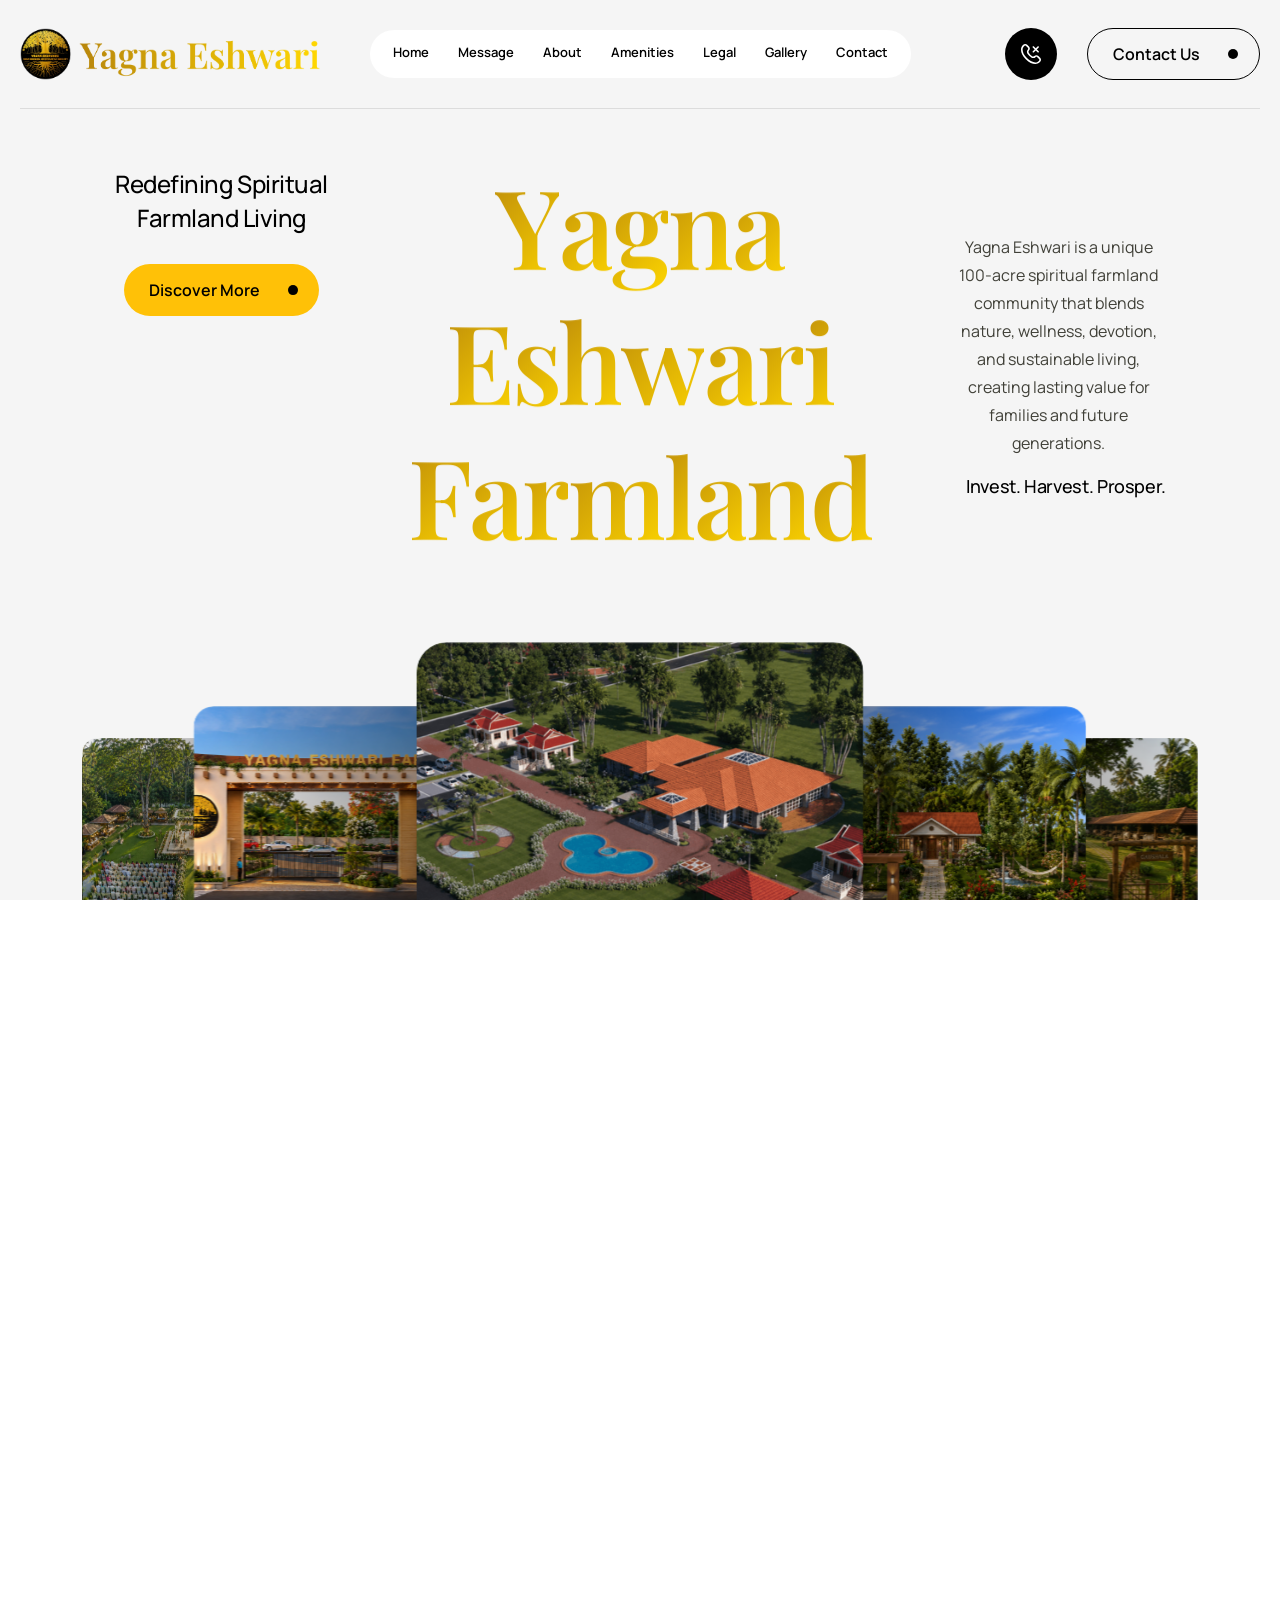
==== commit b0681e9c: "fix issue" ====
--- a/index.html
+++ b/index.html
@@ -590,7 +590,7 @@
 												<i class="fas fa-check"></i>
 
 
-												High-Value Sandalwood & Fruit Tree Cultivation"September 12, 1998
+												High-Value Sandalwood & Fruit Tree Cultivation
 											</span>
 											<span>
 												<i class="fas fa-check"></i>
@@ -601,7 +601,7 @@
 											<span>
 												<i class="fas fa-check"></i>
 
-												Supports Soil Health & Ecological Balance"
+												Supports Soil Health & Ecological Balance
 											</span>
 										</div>
 									</div>
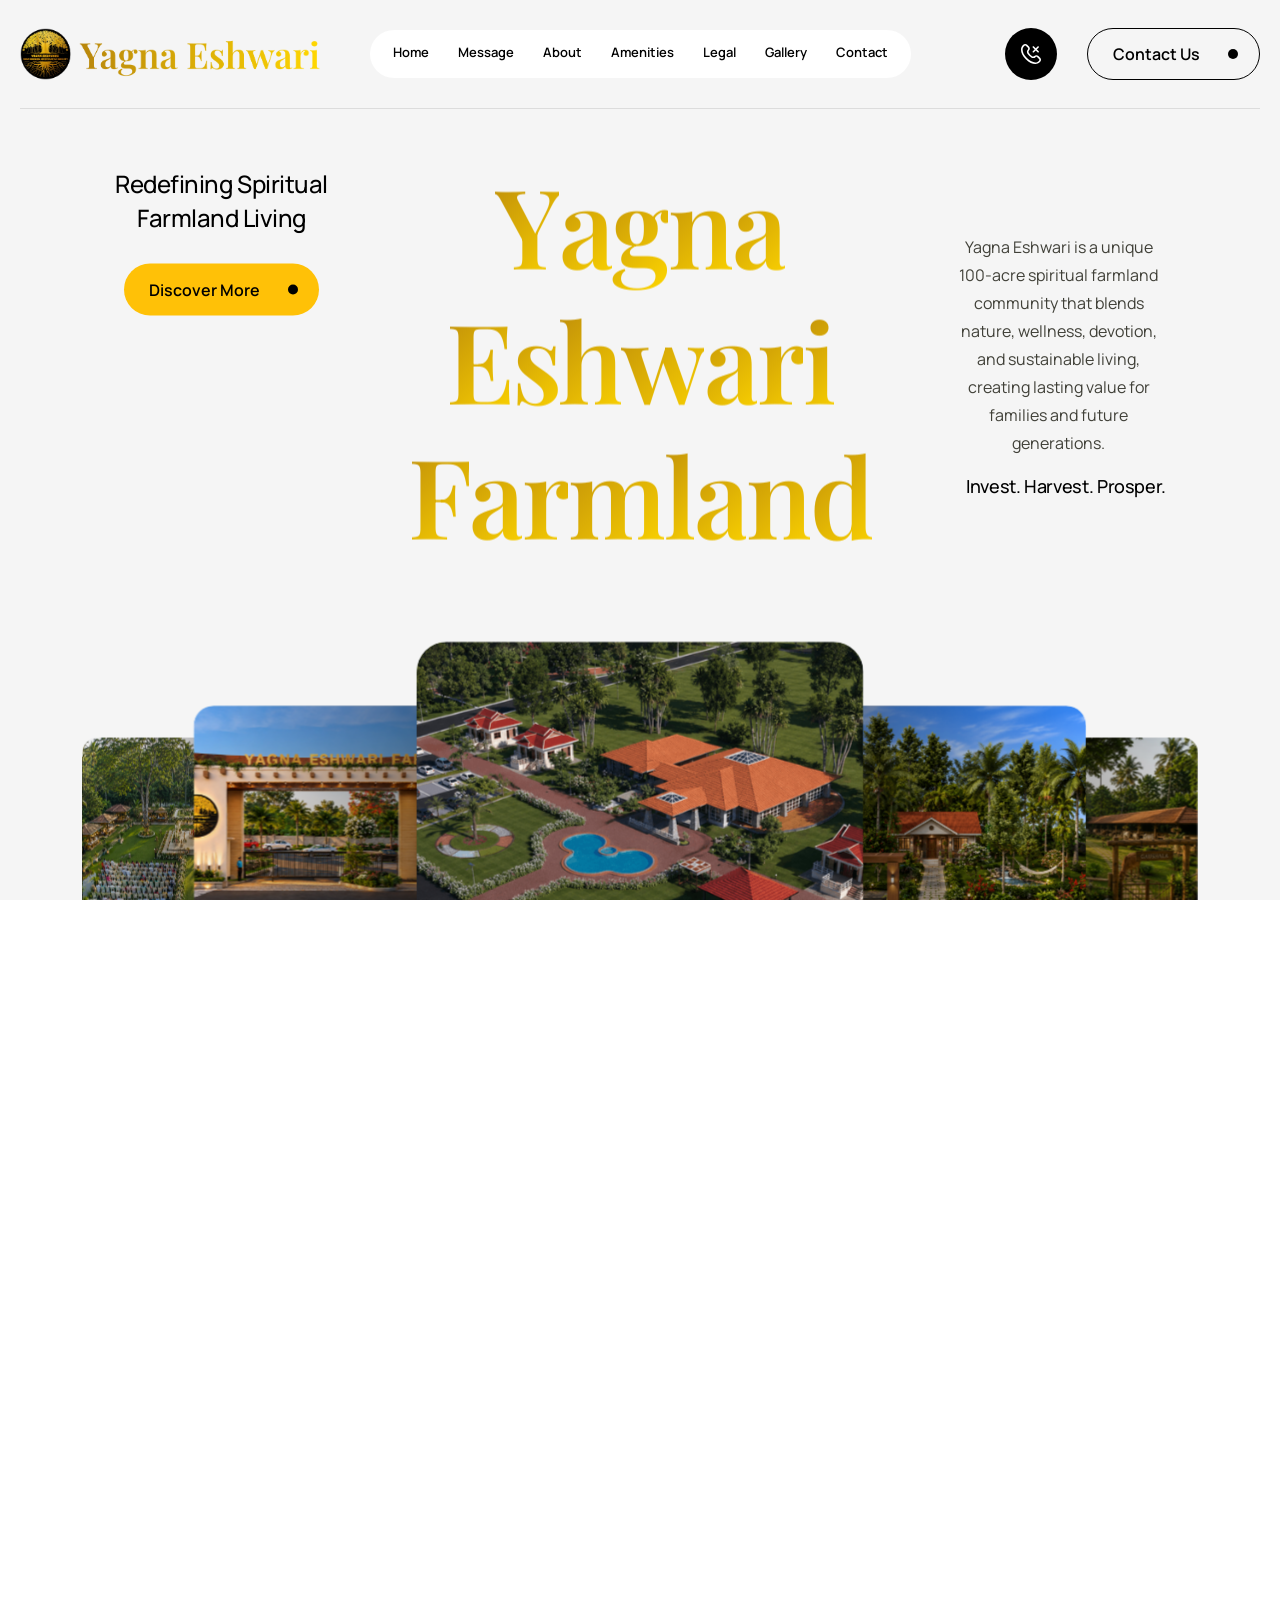
==== commit 8e10abf4: "fix issues" ====
--- a/index.html
+++ b/index.html
@@ -7,7 +7,7 @@
 	<meta name="keywords"
 		content="Yagna Eshwari, spiritual farmland Bangalore, farmland investment Karnataka, Sri Chakra Eshwari Shakthi Peetam, Ayurveda wellness center, organic farming Bangalore, farm plots near Bangalore, spiritual retreat Karnataka, Satwik food, Goshala Bangalore, sustainable farmland investment, nature living community, farmhouse plots Karnataka, Devi Sri Tripuraeshwari">
 	<meta name="description"
-		content="Discover Yagna Eshwari, a 227-acre spiritual farmland community featuring Sri Chakra Eshwari Shakthi Peetam, Ayurveda wellness, organic living, Satwik dining, Goshala, and sustainable farm investments near Bangalore.">
+		content="Discover Yagna Eshwari, a 100-acre spiritual farmland community featuring Sri Chakra Eshwari Shakthi Peetam, Ayurveda wellness, organic living, Satwik dining, Goshala, and sustainable farm investments near Bangalore.">
 	<title>Yagna Eshwari | Divine Farmland, Spiritual Living & Ayurveda in Bangalore</title>
 	<link rel="icon" type="image/x-icon" href="assets/img/logo/logo.png">
 	<link rel="stylesheet" href="assets/css/bootstrap.min.css">
@@ -313,7 +313,7 @@
 									<div class="tp-section-title-wrap">
 										<span class="tp-section-sub-title mb-12 tp_fade_anim" data-delay=".1" data-duration=".9"
 											style="translate: none; rotate: none; scale: none; transform: translate(0px, 0px); opacity: 1;">Message
-											to the Suporters
+											to the Supporters
 										</span>
 										<h2 class="tp-section-title tp_fade_anim pb-5 font-playfair text-gold-gradient" data-duration=".9"
 											data-delay=".3"
@@ -359,7 +359,7 @@
 											<p class="mb-30">Welcome to <b>Yagna Eshwari Farmland</b> — a vision born not merely from the idea
 												of
 												developing land, but from a deeper purpose
-												of creating a sacred space where humanity can reconnect with <b>>nature, spirituality, peace,
+												of creating a sacred space where humanity can reconnect with <b>nature, spirituality, peace,
 													and
 													conscious living.</b></p>
 											<p>In today's rapidly changing world, people are searching for more than material success.
@@ -387,8 +387,7 @@
 										<div class="row tp-align-center tp_fade_anim" data-duration=".9" data-delay=".4"
 											style="translate: none; rotate: none; scale: none; transform: translate(0px, 0px); opacity: 1;">
 											<div class="col-md-6">
-												<p class="tp-about-cta-deg">If you have any question? Feel free
-													can contact with team.</p>
+												<p class="tp-about-cta-deg">If you have any questions, feel free to contact our team</p>
 											</div>
 											<div class="col-md-6">
 												<div class="tp-cta-phone tp-cta-phone-mid">
@@ -973,7 +972,7 @@
 											</div>
 											<div>
 												<h5 class=" pt-2 pb-1 tp-text-black font-playfair"><a href="#">Near Isha Foundation</a></h5>
-												<p class="text-black fs-6">Close proximity to one of India's most renowned spiritual centers..
+												<p class="text-black fs-6">Close proximity to one of India's most renowned spiritual centers.
 												</p>
 											</div>
 										</div>
@@ -1702,7 +1701,7 @@
 											nestled within dense groves
 											of Bilva, Neem, and Kadamba trees, this divine kṣetra is created for deep sādhana, silence, and
 											inner awakening. Your
-											farm land purchase is not just an investment — it is a sacred contribution toward manifesting the
+											farmland purchase is not just an investment — it is a sacred contribution toward manifesting the
 											abode of Tripura
 											Sundarī on this planet, where nature, Śrīvidyā, and human consciousness unite. Own land. Support
 											dharma. Be part of a
@@ -2114,7 +2113,7 @@
 												style="translate: none; rotate: none; scale: none; transform: translate(0px, 0px); opacity: 1;">
 												<h2 class="font-playfair text-gold-gradient tp-section-title tp-text-white">"Every plot
 													purchased in Yagna Eshwari
-													Farm Land is a sacred contribution towards the construction of Eshwari Siddha
+													Farmland is a sacred contribution towards the construction of Eshwari Siddha
 													Peetam."</h2>
 											</div>
 											<div class="tp-cta-content tp_fade_anim" data-duration=".9" data-delay=".3"
@@ -2125,7 +2124,7 @@
 													but an
 													investment in a
 													higher vision for future generations. Our goal is not
-													simply to build a township. Our goal is to create a legacy..</h5>
+													simply to build a township. Our goal is to create a legacy.</h5>
 
 												<div class="tp-cta-button">
 
@@ -2275,7 +2274,7 @@
 												<div class="tp-footer-content mb-45">
 													<h3 class="tp-footer-info-title mb-20">Call us: +91 9632732829</h3>
 													<p class="tp-footer-info-deg tp-text-black">Email us on <a class="text-gold-gradient"
-															href="mailto:info.yagnaeshwari.com">info.yagnaeshwari.co</a> <br>
+															href="mailto:info.yagnaeshwari.com">info.yagnaeshwari.com</a> <br>
 														or submit <a class="text-gold-gradient" href="contact.html">an contact</a> form.</p>
 												</div>
 												<div class="tp-footer-social">
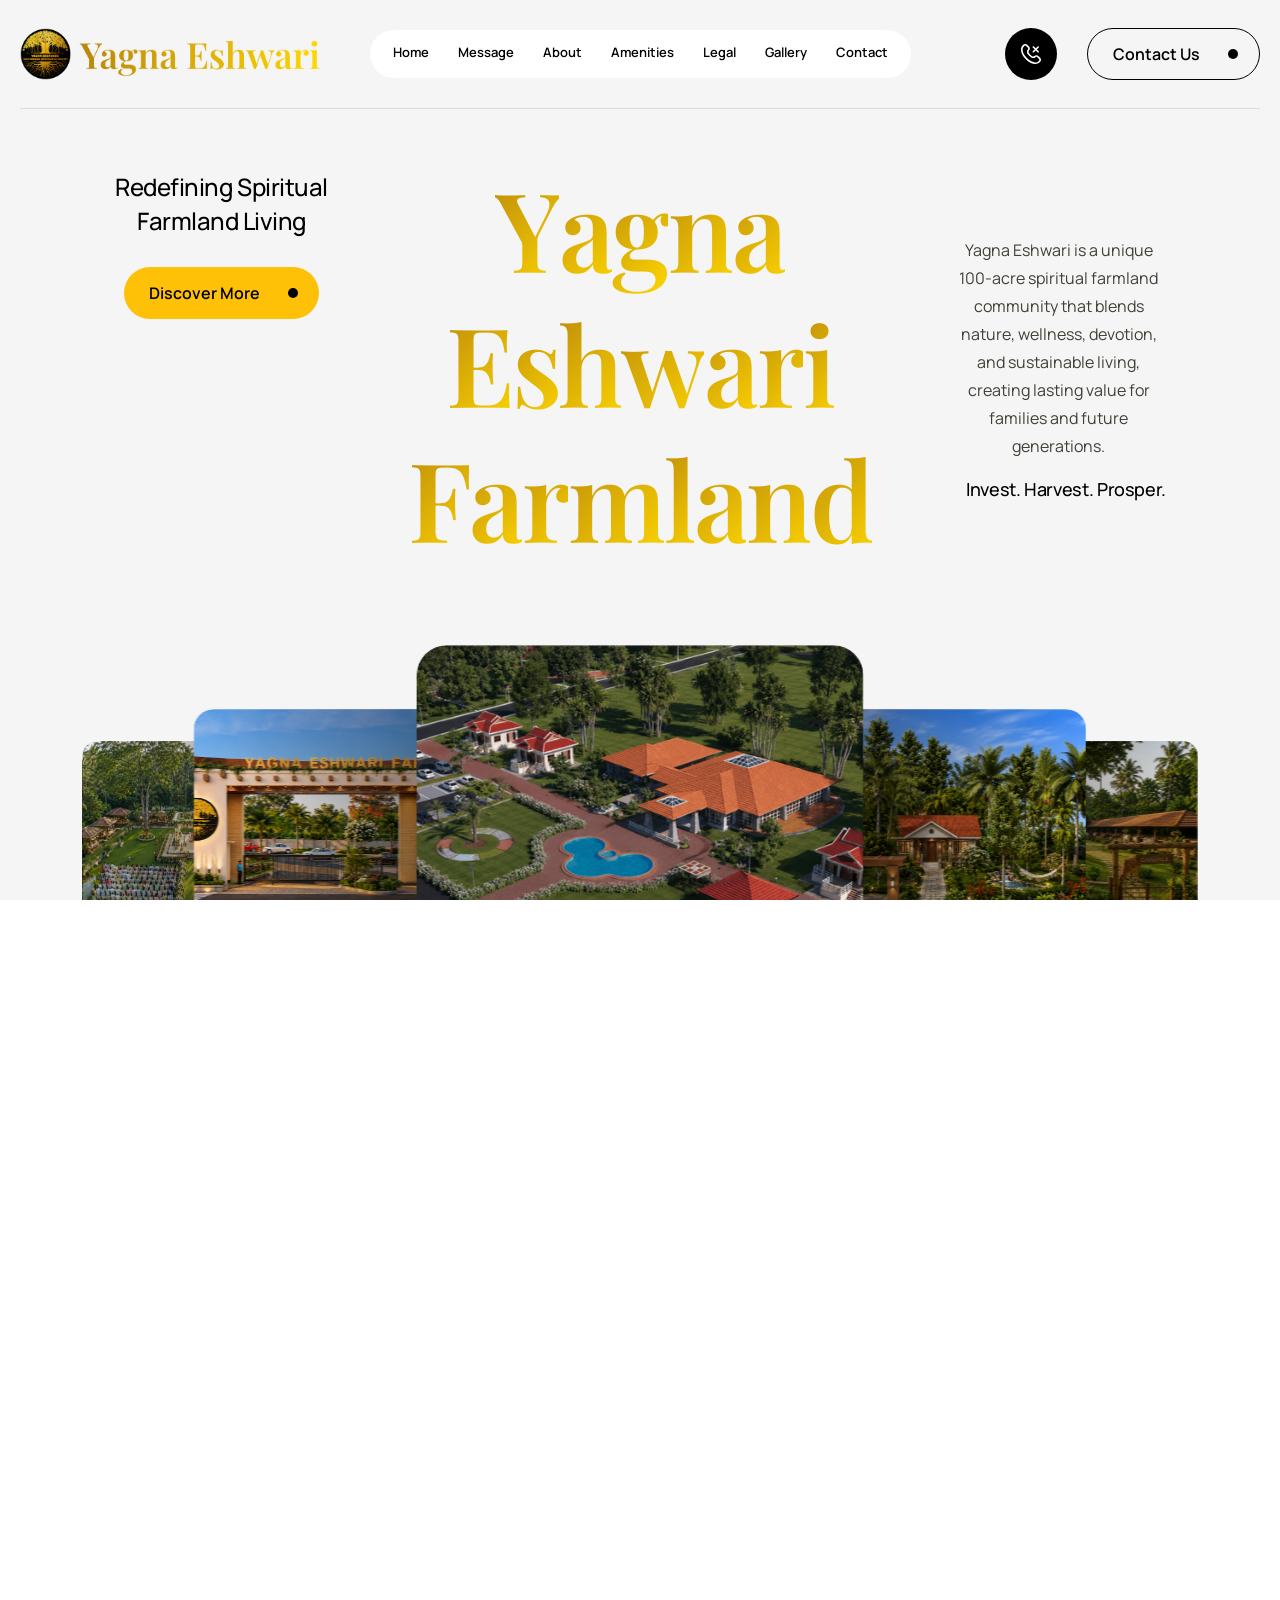
==== commit bf9d2ac8: "fix" ====
--- a/index.html
+++ b/index.html
@@ -1479,7 +1479,7 @@
 									<div class="tpserv__card-icon">
 										<img src="assets/img/amenities/lake.png" alt="">
 									</div>
-									<h3 class="pserv__card-title font-playfair tp-fs-24"><a href=" #">Lake &
+									<h3 class="pserv__card-title font-playfair tp-fs-24"><a href=" #">Natural Lake &
 											Boating</a></h3>
 								</div>
 							</div>
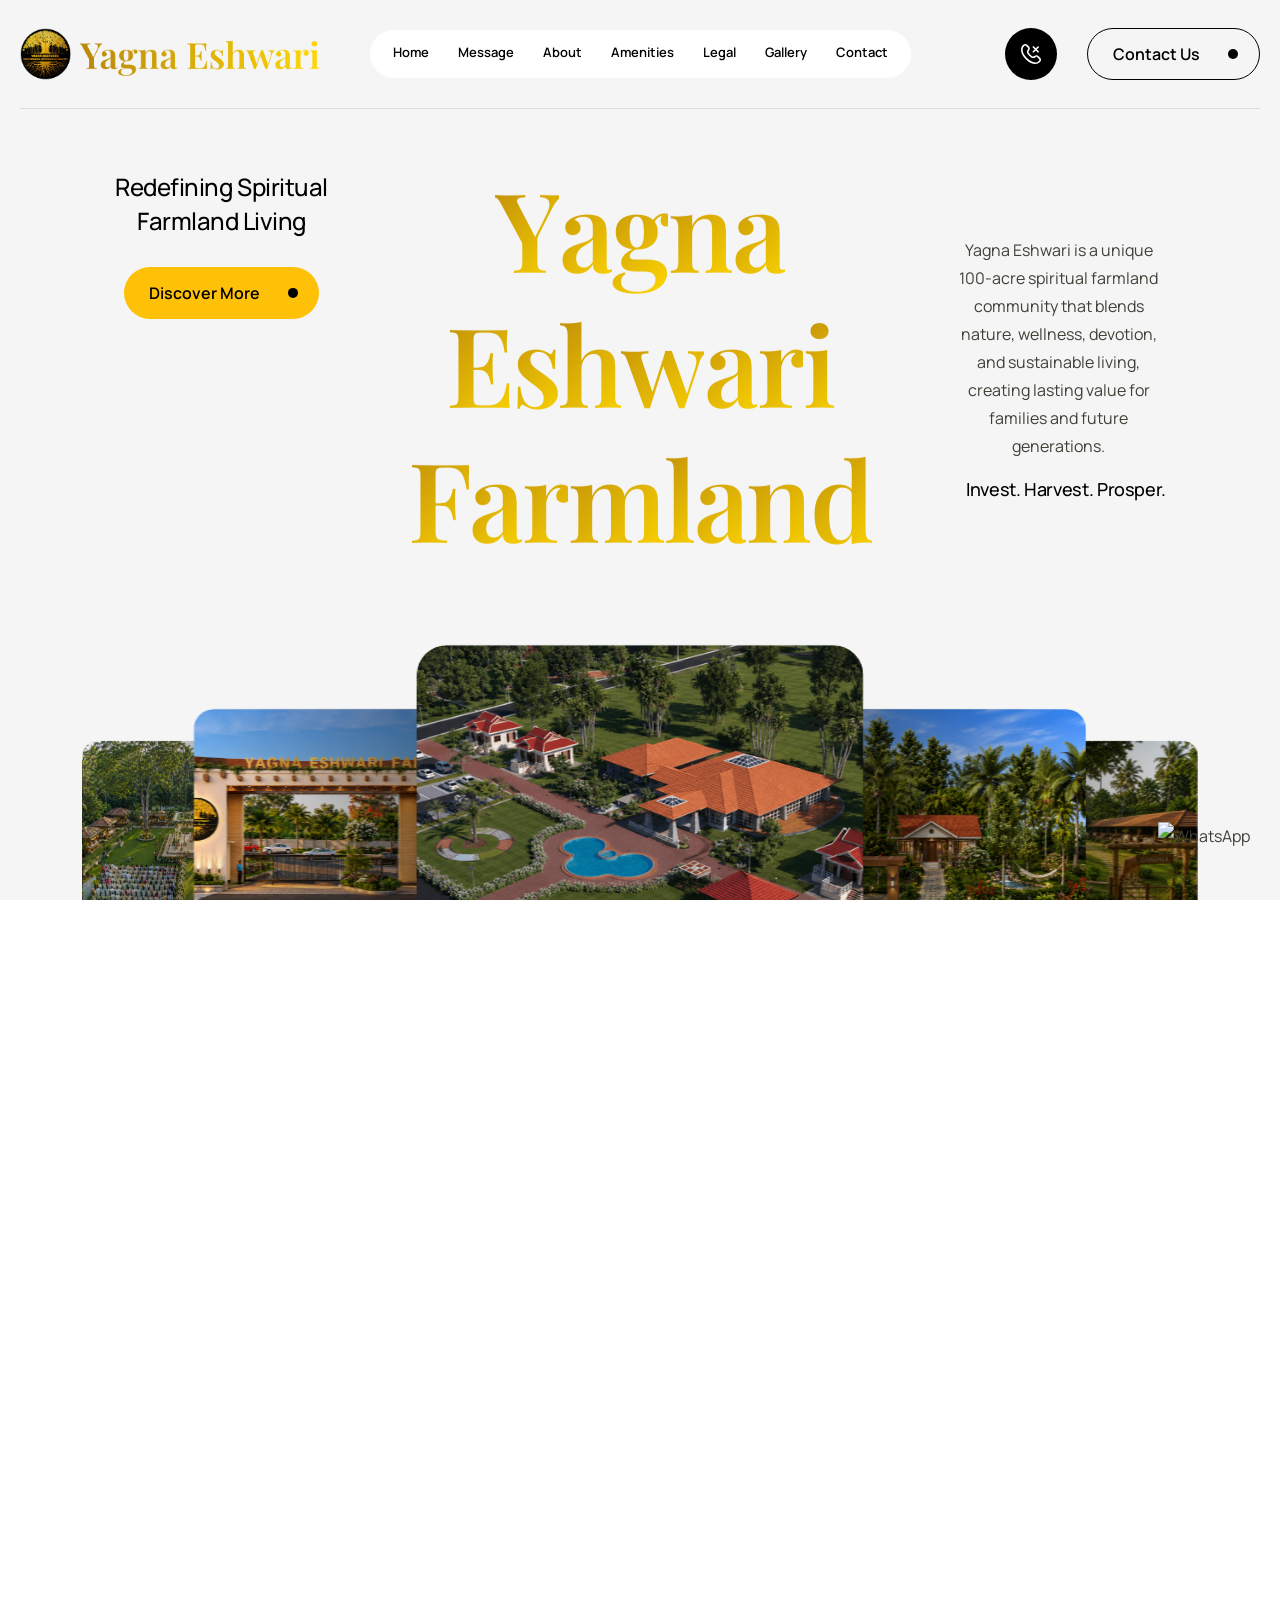
==== commit c5e667c5: "fix issues" ====
--- a/index.html
+++ b/index.html
@@ -113,7 +113,14 @@
 	<!-- End magic cursor -->
 
 	<!-- back to top start -->
-	<div class="back-to-top-wrapper">
+	<div class="relative">
+		<a href="https://wa.me/919632732829?text=Hi%20I%20am%20interested%20in%20Yagna%20Eshwari%20Farmland" target="_blank"
+			rel="noopener noreferrer" class="whatsapp-float">
+			<img src="https://cdn-icons-png.flaticon.com/512/220/220236.png" alt="WhatsApp" width="60" height="60" />
+		</a>
+	</div>
+
+	<div class="back-to-top-wrapper d-none lg:d-block">
 		<button id="back_to_top" type="button" class="back-to-top-btn">
 			<svg width="12" height="7" viewBox="0 0 12 7" fill="none" xmlns="http://www.w3.org/2000/svg">
 				<path d="M11 6L6 1L1 6" stroke="currentColor" stroke-width="1.5" stroke-linecap="round"
@@ -483,8 +490,8 @@
 										<div class="tpportpost__content">
 											<p class=""><a href="#">Sacred Farmland & Spiritual
 													Living</a></p>
-											<h3 class="text-gold-gradient font-playfair">100 Acres Surrounding the Divine Sri Chakra Eshwari
-												Shakthi Peetam</h3>
+											<h3 class="text-gold-gradient font-playfair">100 Acres of Farm Land Attached To The Divine Eshwari
+												Siddha Peetam</h3>
 											<span class="fw-500 d-inline-block">Own a part of a unique 227-acre development surrounding the
 												sacred abode of Devi Sri Tripuraeshwari, where spiritual
 												energy, nature, and long-term value come together.</span>
@@ -1457,7 +1464,7 @@
 								<div class="tpserv__card tp-text-center br-20 fix mb-30">
 
 									<div class="tpserv__card-icon">
-										<img src="assets/img/land/guashala-new.jpg" alt="">
+										<img src="assets/img/land/game.png" alt="">
 									</div>
 									<h3 class="pserv__card-title font-playfair tp-fs-24"><a href=" #">Gaming
 											Zones</a></h3>
@@ -1467,7 +1474,7 @@
 								style="translate: none; rotate: none; scale: none; transform: translate(0px, 0px); opacity: 1;">
 								<div class="tpserv__card tp-text-center br-20 fix mb-30">
 									<div class="tpserv__card-icon">
-										<img src="assets/img/amenities/overview.png" alt="">
+										<img src="assets/img/amenities/tower.png" alt="">
 									</div>
 									<h3 class="pserv__card-title font-playfair tp-fs-24"><a href=" #">Tower View</a>
 									</h3>
@@ -1477,7 +1484,7 @@
 								style="translate: none; rotate: none; scale: none; transform: translate(0px, 0px); opacity: 1;">
 								<div class="tpserv__card tp-text-center br-20 fix mb-30">
 									<div class="tpserv__card-icon">
-										<img src="assets/img/amenities/lake.png" alt="">
+										<img src="assets/img/amenities/boating.png" alt="">
 									</div>
 									<h3 class="pserv__card-title font-playfair tp-fs-24"><a href=" #">Natural Lake &
 											Boating</a></h3>
@@ -1488,7 +1495,7 @@
 								<div class="tpserv__card tp-text-center br-20 fix mb-30">
 
 									<div class="tpserv__card-icon">
-										<img src="assets/img/amenities/Vanaprastha.png" alt="">
+										<img src="assets/img/amenities/oldage.png" alt="">
 									</div>
 									<h3 class="pserv__card-title font-playfair tp-fs-24"><a href=" #">Vanaprastha
 											Home</a></h3>
@@ -1714,7 +1721,7 @@
 								<div class="tp-about-image br-20 p-relative">
 									<div class="anim-zoomin-wrap br-20" style="overflow: hidden;">
 										<div class="anim-zoomin-wrap" style="overflow: hidden;"><img class="anim-zoomin"
-												src="assets/img/about/new/img-2.webp" alt=""></div>
+												src="assets/img/about/new/close.jpg" alt=""></div>
 									</div>
 								</div>
 							</div>
@@ -1748,7 +1755,8 @@
 									<div class="tpawpost__thumb p-relative pb-60">
 										<a href="#"><img class="rounded" src="assets/img/about/new/img-33.webp" alt=""></a>
 									</div>
-									<h3 class="tpawpost__title tp-fs-20 margin-0 pr-15 pl-15 pb-30"><a href="#">Ashta Matrikas</a></h3>
+									<h3 class="tpawpost__title tp-fs-20 margin-0 pr-15 pl-15 pb-30"><a href="#">Attached to Eshwari Siddha
+											Peetam</a></h3>
 									<p>Eight mother goddesses guarding the sacred space with divine protective energy.</p>
 
 								</div>
@@ -1801,7 +1809,7 @@
 								style="translate: none; rotate: none; scale: none; transform: translate(0px, 0px); opacity: 1;">
 								<div class="tpservices2 p-relative mb-30">
 									<div class="tpservices2__thumb br-15 mb-40">
-										<img src="assets/img/amenities/overview.png" alt="">
+										<img src="assets/img/amenities/tower.png" alt="">
 									</div>
 									<div class="tpservices2__main">
 										<div class="tpservices2__icon mb-25">
@@ -2005,7 +2013,7 @@
 										style="translate: none; rotate: none; scale: none; transform: translate(0px, 0px); opacity: 1;">
 										<div class="tpservices2 p-relative mb-30">
 											<div class="tpservices2__thumb br-15 mb-40">
-												<img src="assets/img/why/lake.png" alt="">
+												<img src="assets/img/why/boating.png" alt="">
 											</div>
 											<div class="tpservices2__main">
 												<div class="tpservices2__icon mb-25">
@@ -2254,7 +2262,7 @@
 						</div>
 						<div class="d-flex align-items-center text-center mt-0 pt-0 justify-content-between">
 							<h2 class="d-block font-playfair  text-white">May
-								every soul find peace, purpose, and prosperity within these sacred grounds. 🙏</h2>
+								every soul find peace, purpose, and prosperity within these sacred grounds.</h2>
 						</div>
 					</div>
 				</div>
@@ -2267,16 +2275,29 @@
 					<div class="tp-footer-area tp-footer-spacing tp-bg-gray tp-footer-margin br-20 fix">
 						<div class="container z-index-2">
 							<div class="tp-footer-wrap pb-65">
-								<div class="row">
+								<div class="row g-5">
 									<div class="col-md-6">
 										<div class="tp-footer-widgets mb-30 tp_fade_anim" data-delay=".1">
 											<div class="tp-footer-info">
 												<div class="tp-footer-content mb-45">
-													<h3 class="tp-footer-info-title mb-20">Call us: +91 9632732829</h3>
+													<h3 class="tp-footer-info-title mb-20"><a href="tel:+91 9632732829"> Call us: +91
+															9632732829</a></h3>
+
 													<p class="tp-footer-info-deg tp-text-black">Email us on <a class="text-gold-gradient"
 															href="mailto:info.yagnaeshwari.com">info.yagnaeshwari.com</a> <br>
 														or submit <a class="text-gold-gradient" href="contact.html">an contact</a> form.</p>
 												</div>
+												<div class="tp-footer-copyright-text">
+
+													<p class="fw-bold">Address: <a href="#"><span>I and You Administration Office<br></span>
+															Above Canara Bank.1, 1st Main 1st Cross, Atmananda Colony, Sultanpalya, Bengaluru,
+															Karnataka 560032.</a></p>
+													<p class="fw-bold">
+														Phone: <a href="tel:+91 9632732829">+91 9632732829</a> <br>
+													</p>
+												</div>
+
+
 												<div class="tp-footer-social">
 													<ul>
 														<li><a href="#">
@@ -2287,26 +2308,7 @@
 																		fill="currentcolor" />
 																</svg>
 															</a></li>
-														<li><a href="#">
-																<svg xmlns="http://www.w3.org/2000/svg" width="16" height="16" viewBox="0 0 16 16"
-																	fill="none">
-																	<path
-																		d="M9.52217 6.77491L15.4785 0H14.0671L8.89516 5.88256L4.76437 0H0L6.24656 8.89547L0 16H1.41155L6.87321 9.78782L11.2356 16H16L9.52183 6.77491H9.52217ZM7.58887 8.97384L6.95596 8.08805L1.92015 1.03974H4.0882L8.15216 6.72795L8.78507 7.61374L14.0677 15.0075H11.8997L7.58887 8.97418V8.97384Z"
-																		fill="currentcolor"></path>
-																</svg>
-															</a></li>
-														<li><a href="#">
-																<svg width="14" height="14" viewBox="0 0 14 14" fill="none"
-																	xmlns="http://www.w3.org/2000/svg">
-																	<path
-																		d="M9.79961 4.2002C10.9135 4.2002 11.9818 4.64269 12.7695 5.43035C13.5571 6.218 13.9996 7.28629 13.9996 8.4002V13.3002H11.1996V8.4002C11.1996 8.02889 11.0521 7.6728 10.7896 7.41025C10.527 7.1477 10.1709 7.0002 9.79961 7.0002C9.42831 7.0002 9.07221 7.1477 8.80966 7.41025C8.54711 7.6728 8.39961 8.02889 8.39961 8.4002V13.3002H5.59961V8.4002C5.59961 7.28629 6.04211 6.218 6.82976 5.43035C7.61741 4.64269 8.6857 4.2002 9.79961 4.2002Z"
-																		fill="currentcolor" />
-																	<path d="M2.8 4.90039H0V13.3004H2.8V4.90039Z" fill="currentcolor" />
-																	<path
-																		d="M1.4 2.8C2.1732 2.8 2.8 2.1732 2.8 1.4C2.8 0.626801 2.1732 0 1.4 0C0.626801 0 0 0.626801 0 1.4C0 2.1732 0.626801 2.8 1.4 2.8Z"
-																		fill="currentcolor" />
-																</svg>
-															</a></li>
+
 														<li><a href="#">
 																<svg width="15" height="10" viewBox="0 0 15 10" fill="none"
 																	xmlns="http://www.w3.org/2000/svg">
@@ -2318,24 +2320,24 @@
 															</a></li>
 													</ul>
 												</div>
-											</div>
+												<hr>
+												<div class="tp-footer-copyright-text">
+													<p class="margin-0">
+														@ 2026 Copyright - Yagna Eshwari Farmland
+													</p>
+												</div>
+											</div>
+
+											<script src="https://server.fillout.com/embed/v1/"></script>
 										</div>
 									</div>
 									<div class="col-md-6">
-										<div class="tp-footer-copyright-text">
-											<p class="fw-bold">
-												Phone: <a href="tel:+91 9632732829">+91 9632732829</a> <br>
-											</p>
-											<p class="fw-bold">Address: <a href="#"><span>I and You Administration Office<br></span>
-													Above Canara Bank.1, 1st Main 1st Cross, Atmananda Colony, Sultanpalya, Bengaluru,
-													Karnataka 560032.</a></p>
-										</div>
-										<hr>
-										<div class="tp-footer-copyright-text">
-											<p class="margin-0">
-												@ 2026 Copyright - Yagna Eshwari Farmland
-											</p>
-										</div>
+										<h3 class="mb-4 font-playfair">Start Your Farmland Investment Journey</h3>
+										<div style="width:100%;height:500px;" data-fillout-id="393cn2SQzSus"
+											data-fillout-embed-type="standard" data-fillout-inherit-parameters data-fillout-dynamic-resize>
+										</div>
+										<script src="https://server.fillout.com/embed/v1/"></script>
+
 									</div>
 								</div>
 							</div>
--- a/assets/css/custom.css
+++ b/assets/css/custom.css
@@ -216,4 +216,29 @@
  .yagna-gallery .swiper-pagination-bullet-active {
    background: #d4af37;
    /* gold */
+ }
+
+ .whatsapp-float {
+   position: fixed;
+   right: 30px;
+   bottom: 50px;
+   z-index: 99999999999;
+
+ }
+
+ .whatsapp-float img {
+   width: 40px;
+   height: 40px;
+ }
+
+ .whatsapp-float img {
+   width: 40px;
+   height: 40px;
+ }
+
+ @media (min-width: 768px) {
+   .whatsapp-float img {
+     width: 60px;
+     height: 60px;
+   }
  }
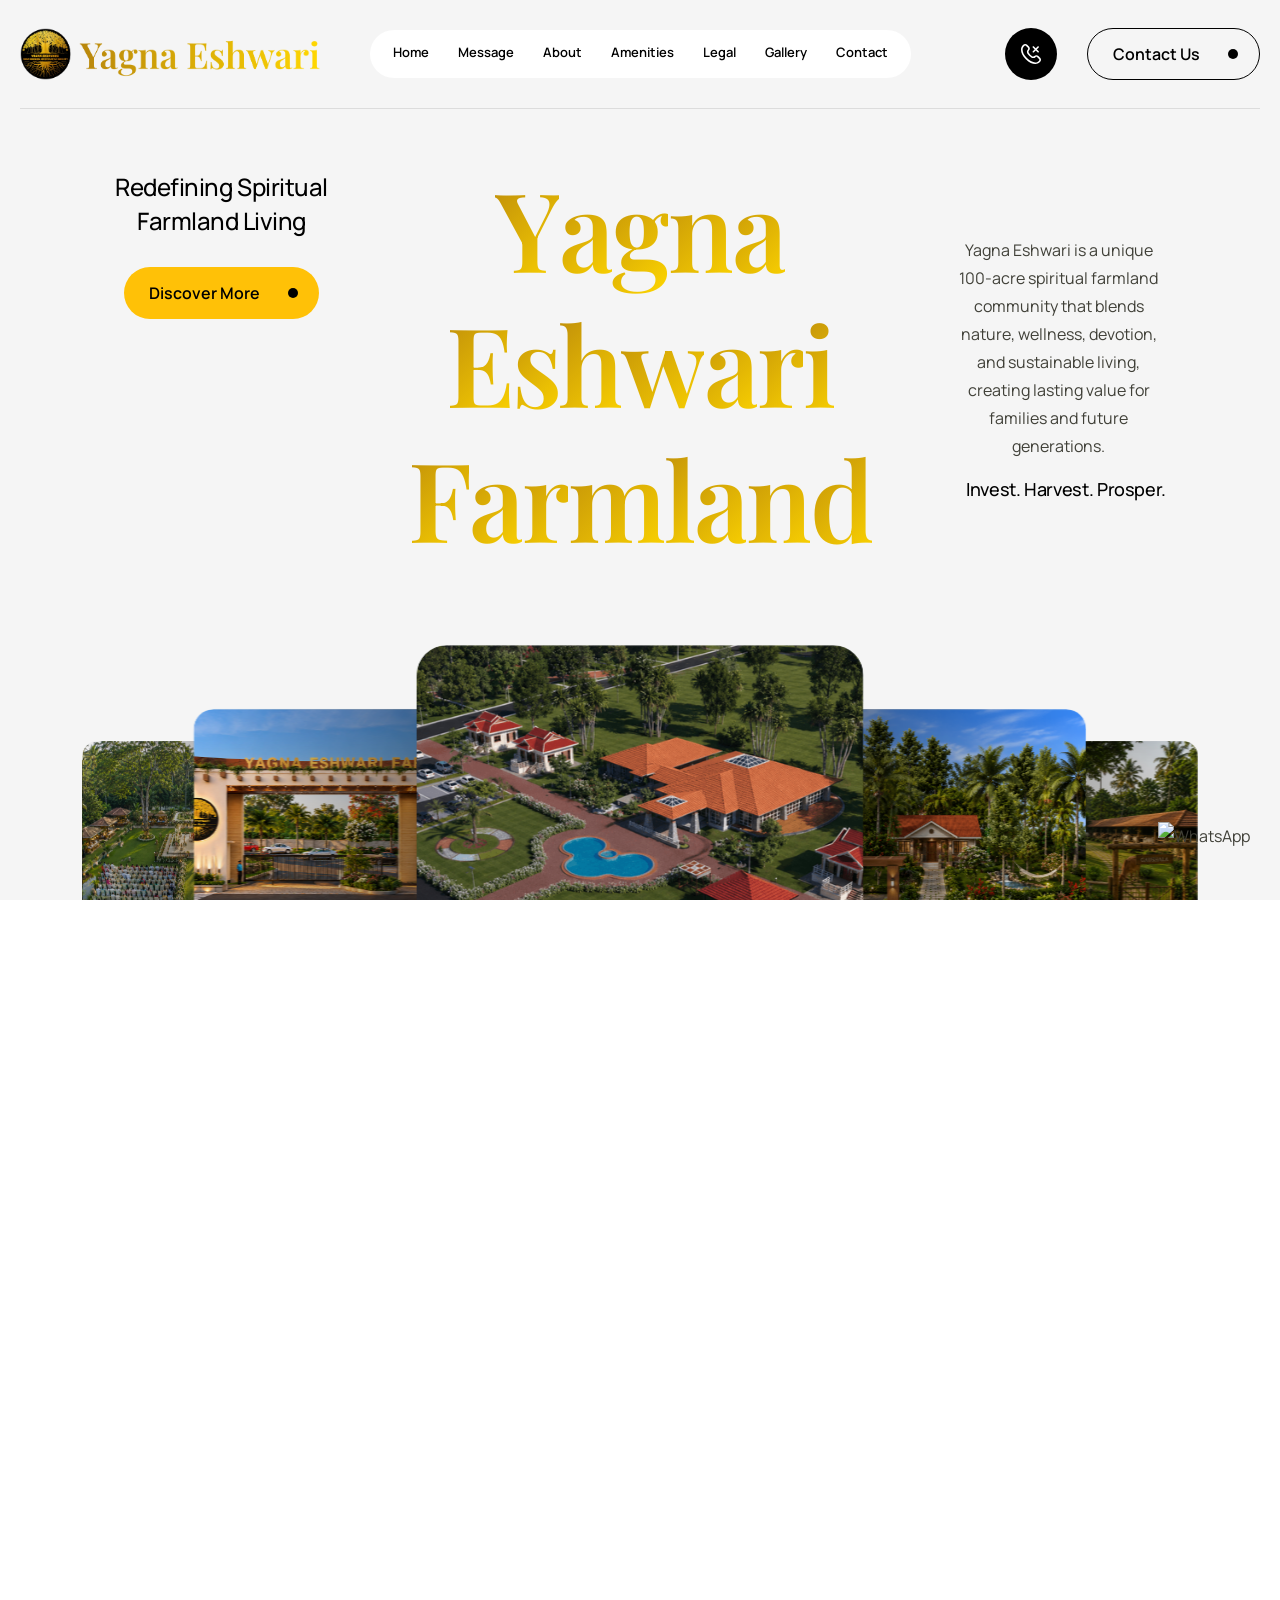
==== commit f869e257: "fix issues" ====
--- a/index.html
+++ b/index.html
@@ -77,7 +77,7 @@
 										</a>
 									</div>
 									<div class="tp-header-cta-button d-none d-md-inline-block">
-										<a href="contact.html" class="tp-btn tp-btn-border">
+										<a href="#contact" class="tp-btn tp-btn-border">
 											<span class="tp-btn-text">Contact Us</span>
 											<span class="tp-btn-icon">
 												<svg width="12" height="12" viewBox="0 0 12 12" fill="none" xmlns="http://www.w3.org/2000/svg">
@@ -225,7 +225,7 @@
 											<br> Farmland Living
 										</h3>
 										<div class="hero-btn text-center tp_fade_anim" data-delay=".2" data-duration="1">
-											<a href="services-tab.html" class="tp-btn">
+											<a href="#" class="tp-btn">
 												<span class="tp-btn-text">Discover More</span>
 												<span class="tp-btn-icon">
 													<svg width="12" height="12" viewBox="0 0 12 12" fill="none"
@@ -424,7 +424,7 @@
 										<div class="tp-about-btn tp-about-btn-2 pt-40 tp_fade_anim" data-duration=".9" data-delay=".4"
 											data-ease="bounce"
 											style="translate: none; rotate: none; scale: none; transform: translate(0px, 0px); opacity: 1;">
-											<a href="about.html" class="tp-btn">
+											<a href="#contact" class="tp-btn">
 												<span class="tp-btn-text">Contact Us</span>
 												<span class="tp-btn-icon">
 													<svg width="12" height="12" viewBox="0 0 12 12" fill="none"
@@ -2256,7 +2256,7 @@
 								<hr>
 							</h2>
 							<div class="tp-badge-circle tp-footer-badge btn-item" data-delay=".3" data-fade-from="right">
-								<a href="contact.html">Contact Us
+								<a href="#contact">Contact Us
 								</a>
 							</div>
 						</div>
@@ -2285,7 +2285,7 @@
 
 													<p class="tp-footer-info-deg tp-text-black">Email us on <a class="text-gold-gradient"
 															href="mailto:info.yagnaeshwari.com">info.yagnaeshwari.com</a> <br>
-														or submit <a class="text-gold-gradient" href="contact.html">an contact</a> form.</p>
+														or submit <a class="text-gold-gradient" href="#contact">an contact</a> form.</p>
 												</div>
 												<div class="tp-footer-copyright-text">
 
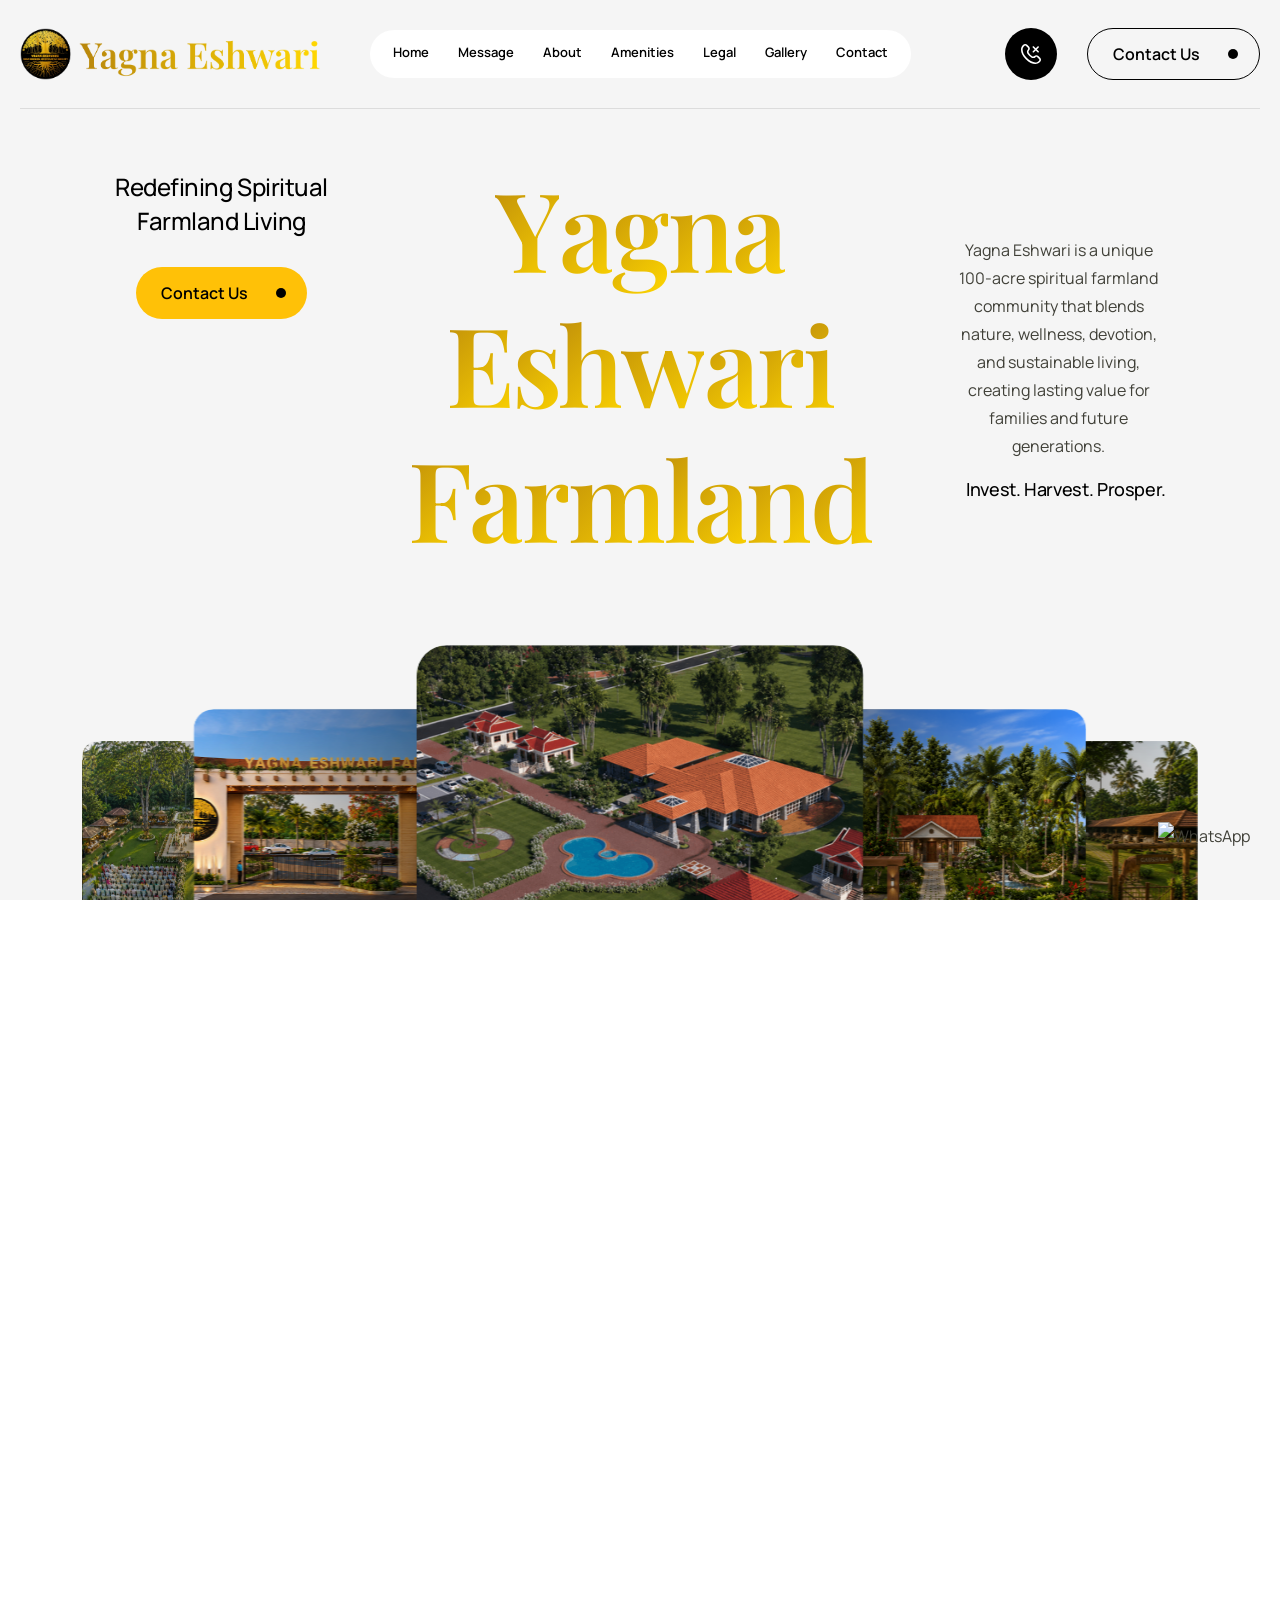
==== commit ba853b9f: "fix issues" ====
--- a/index.html
+++ b/index.html
@@ -157,14 +157,12 @@
 					living, creating lasting value for families and future generations.</p>
 			</div>
 			<div class="tp-offcanvas-gallery mb-30">
-				<a class="popup-image" href="assets/img/project/project-gullary-1.jpg"><img
-						src="assets/img/project/project-gullary-1.jpg" alt=""></a>
-				<a class="popup-image" href="assets/img/project/project-gullary-2.jpg"><img
-						src="assets/img/project/project-gullary-2.jpg" alt=""></a>
-				<a class="popup-image" href="assets/img/project/project-gullary-3.jpg"><img
-						src="assets/img/project/project-gullary-3.jpg" alt=""></a>
-				<a class="popup-image" href="assets/img/project/project-gullary-1.jpg"><img
-						src="assets/img/project/project-gullary-1.jpg" alt=""></a>
+				<a class="popup-image" href="assets/img/gallery/banner-1.webp"><img src="assets/img/gallery/banner-1.webp"
+						alt=""></a>
+				<a class="popup-image" href="assets/img/gallery/gal-2.png"><img src="assets/img/gallery/gal-2.png" alt=""></a>
+				<a class="popup-image" href="assets/img/gallery/gal-8.png"><img src="assets/img/gallery/gal-8.png" alt=""></a>
+				<a class="popup-image" href="assets/img/gallery/boating.png"><img src="assets/img/gallery/boating.png"
+						alt=""></a>
 			</div>
 			<div class="tp-offcanvas-cta mb-30">
 				<h3 class="tp-offcanvas-title mb-7">Contact Information</h3>
@@ -184,17 +182,7 @@
 							</svg>
 						</a></li>
 
-					<li><a href="#">
-							<svg width="14" height="14" viewBox="0 0 14 14" fill="none" xmlns="http://www.w3.org/2000/svg">
-								<path
-									d="M9.79961 4.2002C10.9135 4.2002 11.9818 4.64269 12.7695 5.43035C13.5571 6.218 13.9996 7.28629 13.9996 8.4002V13.3002H11.1996V8.4002C11.1996 8.02889 11.0521 7.6728 10.7896 7.41025C10.527 7.1477 10.1709 7.0002 9.79961 7.0002C9.42831 7.0002 9.07221 7.1477 8.80966 7.41025C8.54711 7.6728 8.39961 8.02889 8.39961 8.4002V13.3002H5.59961V8.4002C5.59961 7.28629 6.04211 6.218 6.82976 5.43035C7.61741 4.64269 8.6857 4.2002 9.79961 4.2002Z"
-									fill="currentcolor"></path>
-								<path d="M2.8 4.90039H0V13.3004H2.8V4.90039Z" fill="currentcolor"></path>
-								<path
-									d="M1.4 2.8C2.1732 2.8 2.8 2.1732 2.8 1.4C2.8 0.626801 2.1732 0 1.4 0C0.626801 0 0 0.626801 0 1.4C0 2.1732 0.626801 2.8 1.4 2.8Z"
-									fill="currentcolor"></path>
-							</svg>
-						</a></li>
+
 					<li><a href="#">
 							<svg width="15" height="10" viewBox="0 0 15 10" fill="none" xmlns="http://www.w3.org/2000/svg">
 								<path
@@ -225,8 +213,8 @@
 											<br> Farmland Living
 										</h3>
 										<div class="hero-btn text-center tp_fade_anim" data-delay=".2" data-duration="1">
-											<a href="#" class="tp-btn">
-												<span class="tp-btn-text">Discover More</span>
+											<a href="#contact" class="tp-btn">
+												<span class="tp-btn-text">Contact Us</span>
 												<span class="tp-btn-icon">
 													<svg width="12" height="12" viewBox="0 0 12 12" fill="none"
 														xmlns="http://www.w3.org/2000/svg">
@@ -488,7 +476,7 @@
 								<div class="tpportpost mb-25 tp-protfolio-panel-2">
 									<div class="tpportpost__info">
 										<div class="tpportpost__content">
-											<p class=""><a href="#">Sacred Farmland & Spiritual
+											<p class=""><a href="#contact">Sacred Farmland & Spiritual
 													Living</a></p>
 											<h3 class="text-gold-gradient font-playfair">100 Acres of Farm Land Attached To The Divine Eshwari
 												Siddha Peetam</h3>
@@ -528,9 +516,10 @@
 								<div class="tpportpost mb-25 tp-protfolio-panel-2">
 									<div class="tpportpost__info">
 										<div class="tpportpost__content">
-											<p class=""><a href="#">Premium Farmland Investment
+											<p class=""><a href="#contact">Premium Farmland Investment
 													Living</a></p>
-											<h3 class="tpportpost__title font-playfair text-gold-gradient"><a href="#">6000 Sq. Ft. Farmland
+											<h3 class="tpportpost__title font-playfair text-gold-gradient"><a href="#contact">6000 Sq. Ft.
+													Farmland
 													Plots - A Natural Path to
 													Long-Term Wealth</a></h3>
 											<span class="fw-500 d-inline-block">6000 Sq. Ft. Farmland Plots A Natural Path to Long-Term Wealth
@@ -562,8 +551,8 @@
 										</div>
 									</div>
 									<div class="tpportpost__thumb p-relative">
-										<div class="not-hide-cursor" data-cursor="Learn &lt;br&gt; More">
-											<a href="#" class="cursor-hide anim-zoomin-wrap br-15 d-block" style="overflow: hidden;">
+										<div class="not-hide-cursor" data-cursor="Contact Us">
+											<a href="#contact" class="cursor-hide anim-zoomin-wrap br-15 d-block" style="overflow: hidden;">
 												<div class="anim-zoomin-wrap" style="overflow: hidden;"><img class="anim-zoomin"
 														src="assets/img/about/new/owner.png" alt=""></div>
 											</a>
@@ -576,10 +565,12 @@
 									<div class="tpportpost__info">
 										<div class="tpportpost__content">
 											<p>Sustainable Wealth Creation</p>
-											<h3 class="tpportpost__title font-playfair text-gold-gradient"><a href=" #">Generate Passive
+											<h3 class="tpportpost__title font-playfair text-gold-gradient">
+												<ahref="#contact">Generate Passive
 													Income
 													Through Nature-Based
-													Investments</a></h3>
+													Investments</ahref=>
+											</h3>
 											<span class="fw-500 d-inline-block">These plots are ideal for investors and nature-lovers seeking
 												passive income through perennial plantations, with
 												minimal maintenance and high future value. Sandalwood and fruit trees provide sustainable yields
@@ -612,8 +603,8 @@
 										</div>
 									</div>
 									<div class="tpportpost__thumb p-relative">
-										<div class="not-hide-cursor" data-cursor="Learn &lt;br&gt; More">
-											<a href="#" class="cursor-hide anim-zoomin-wrap br-15 d-block" style="overflow: hidden;">
+										<div class="not-hide-cursor" data-cursor="Contact Us">
+											<a href="#contact" class="cursor-hide anim-zoomin-wrap br-15 d-block" style="overflow: hidden;">
 												<div class="anim-zoomin-wrap" style="overflow: hidden;"><img class="anim-zoomin"
 														src="assets/img/about/new/passive.png" alt=""></div>
 											</a>
@@ -626,8 +617,10 @@
 									<div class="tpportpost__info">
 										<div class="tpportpost__content">
 											<p>Nature-Powered Growth</p>
-											<h3 class="tpportpost__title font-playfair text-gold-gradient"><a href=" #">Generate Passive
-													Build Lasting Wealth with Sustainable Farmland Ownership</a></h3>
+											<h3 class="tpportpost__title font-playfair text-gold-gradient">
+												<ahref="#contact">Generate Passive
+													Build Lasting Wealth with Sustainable Farmland Ownership</ahref=>
+											</h3>
 											<span class="fw-500 d-inline-block">Each plot comes with clear titles, verified documents, and is
 												ready for immediate registration, ensuring complete peace
 												of mind. Strategically located and planned for long-term growth, the land benefits from
@@ -662,8 +655,8 @@
 										</div>
 									</div>
 									<div class="tpportpost__thumb p-relative">
-										<div class="not-hide-cursor" data-cursor="Learn &lt;br&gt; More">
-											<a href="#" class="cursor-hide anim-zoomin-wrap br-15 d-block" style="overflow: hidden;">
+										<div class="not-hide-cursor" data-cursor="Contact Us">
+											<a href="#contact" class="cursor-hide anim-zoomin-wrap br-15 d-block" style="overflow: hidden;">
 												<div class="anim-zoomin-wrap" style="overflow: hidden;"><img class="anim-zoomin"
 														src="assets/img/about/new/your.png" alt=""></div>
 											</a>
@@ -1400,7 +1393,8 @@
 									<div class="tpserv__card-icon">
 										<img src="assets/img/amenities/goshala.jpg" alt="">
 									</div>
-									<h3 class="pserv__card-title font-playfair tp-fs-24"><a href=" #">Gowshala</a>
+									<h3 class="pserv__card-title font-playfair tp-fs-24">
+										<ahref="#contact">Gowshala</ahref=>
 									</h3>
 
 								</div>
@@ -1411,8 +1405,10 @@
 									<div class="tpserv__card-icon">
 										<img src="assets/img/amenities/Satvik cafeteria.png" alt="">
 									</div>
-									<h3 class="pserv__card-title font-playfair tp-fs-24"><a href=" #">Satwik
-											Cafeteria</a></h3>
+									<h3 class="pserv__card-title font-playfair tp-fs-24">
+										<ahref="#contact">Satwik
+											Cafeteria</ahref=>
+									</h3>
 								</div>
 							</div>
 							<div class="col-xl-4 col-md-6 tp_fade_anim" data-delay=".7"
@@ -1422,8 +1418,10 @@
 									<div class="tpserv__card-icon">
 										<img src="assets/img/amenities/Ayurvedic Wellness Centre.png" alt="">
 									</div>
-									<h3 class="pserv__card-title font-playfair tp-fs-24"><a href=" #">Ayurvedic
-											Wellness</a></h3>
+									<h3 class="pserv__card-title font-playfair tp-fs-24">
+										<ahref="#contact">Ayurvedic
+											Wellness</ahref=>
+									</h3>
 								</div>
 							</div>
 							<div class="col-xl-4 col-md-6 tp_fade_anim" data-delay=".8"
@@ -1433,8 +1431,10 @@
 									<div class="tpserv__card-icon">
 										<img src="assets/img/amenities/Open convention centre.png" alt="">
 									</div>
-									<h3 class="pserv__card-title font-playfair tp-fs-24"><a href=" #">Convention
-											Centre</a></h3>
+									<h3 class="pserv__card-title font-playfair tp-fs-24">
+										<ahref="#contact">Convention
+											Centre</ahref=>
+									</h3>
 								</div>
 							</div>
 							<div class="col-xl-4 col-md-6 tp_fade_anim" data-delay=".9"
@@ -1444,8 +1444,10 @@
 									<div class="tpserv__card-icon">
 										<img src="assets/img/amenities/International School.png" alt="">
 									</div>
-									<h3 class="pserv__card-title font-playfair tp-fs-24"><a href=" #">International
-											School</a></h3>
+									<h3 class="pserv__card-title font-playfair tp-fs-24">
+										<ahref="#contact">International
+											School</ahref=>
+									</h3>
 								</div>
 							</div>
 							<div class="col-xl-4 col-md-6 tp_fade_anim" data-delay=".10"
@@ -1455,8 +1457,10 @@
 									<div class="tpserv__card-icon">
 										<img src="assets/img/amenities/Workspace.png" alt="">
 									</div>
-									<h3 class="pserv__card-title font-playfair tp-fs-24"><a href=" #">Workspace
-											Ecosystem</a></h3>
+									<h3 class="pserv__card-title font-playfair tp-fs-24">
+										<ahref="#contact">Workspace
+											Ecosystem</ahref=>
+									</h3>
 								</div>
 							</div>
 							<div class="col-xl-4 col-md-6 tp_fade_anim" data-delay=".11"
@@ -1466,8 +1470,10 @@
 									<div class="tpserv__card-icon">
 										<img src="assets/img/land/game.png" alt="">
 									</div>
-									<h3 class="pserv__card-title font-playfair tp-fs-24"><a href=" #">Gaming
-											Zones</a></h3>
+									<h3 class="pserv__card-title font-playfair tp-fs-24">
+										<ahref="#contact">Gaming
+											Zones</ahref=>
+									</h3>
 								</div>
 							</div>
 							<div class="col-xl-4 col-md-6 tp_fade_anim" data-delay=".12"
@@ -1476,7 +1482,8 @@
 									<div class="tpserv__card-icon">
 										<img src="assets/img/amenities/tower.png" alt="">
 									</div>
-									<h3 class="pserv__card-title font-playfair tp-fs-24"><a href=" #">Tower View</a>
+									<h3 class="pserv__card-title font-playfair tp-fs-24">
+										<ahref="#contact">Tower View</ahref=>
 									</h3>
 								</div>
 							</div>
@@ -1486,8 +1493,10 @@
 									<div class="tpserv__card-icon">
 										<img src="assets/img/amenities/boating.png" alt="">
 									</div>
-									<h3 class="pserv__card-title font-playfair tp-fs-24"><a href=" #">Natural Lake &
-											Boating</a></h3>
+									<h3 class="pserv__card-title font-playfair tp-fs-24">
+										<ahref="#contact">Natural Lake &
+											Boating</ahref=>
+									</h3>
 								</div>
 							</div>
 							<div class="col-xl-4 col-md-6 tp_fade_anim" data-delay=".14"
@@ -1497,8 +1506,10 @@
 									<div class="tpserv__card-icon">
 										<img src="assets/img/amenities/oldage.png" alt="">
 									</div>
-									<h3 class="pserv__card-title font-playfair tp-fs-24"><a href=" #">Vanaprastha
-											Home</a></h3>
+									<h3 class="pserv__card-title font-playfair tp-fs-24">
+										<ahref="#contact">Vanaprastha
+											Home</ahref=>
+									</h3>
 								</div>
 							</div>
 						</div>
@@ -1789,7 +1800,7 @@
 									<div class=" tp-services-btn-2 pt-40 tp_fade_anim" data-duration=".9" data-delay=".4"
 										data-ease="bounce"
 										style="translate: none; rotate: none; scale: none; transform: translate(0px, 0px); opacity: 1;">
-										<a href="#" class="tp-btn">
+										<a href="#contact" class="tp-btn">
 											<span class="tp-btn-text">Contact Us</span>
 											<span class="tp-btn-icon">
 												<svg width="12" height="12" viewBox="0 0 12 12" fill="none" xmlns="http://www.w3.org/2000/svg">
@@ -1833,14 +1844,14 @@
 											</svg>
 										</div>
 										<div class="tpservices2__content">
-											<h3 class="tpservices2__title tp-fs-24 mb-10"><a href="#">Ashta Matrikas</a>
+											<h3 class="tpservices2__title tp-fs-24 mb-10"><a href="#contact">Ashta Matrikas</a>
 											</h3>
 											<p class="tp-text-black">One of its kind sacred township combining ancient temples with modern
 												eco-living</p>
 										</div>
 									</div>
 									<div class="tpservices2__link">
-										<a href="#" class="tpservices2__btn">
+										<a href="#contact" class="tpservices2__btn">
 											<svg width="18" height="15" viewBox="0 0 18 15" fill="none" xmlns="http://www.w3.org/2000/svg">
 												<path d="M0.000408173 7.39795H16.7596" stroke="currentcolor" stroke-width="1.5"
 													stroke-miterlimit="10">
@@ -1905,14 +1916,14 @@
 												</svg>
 											</div>
 											<div class="tpservices2__content">
-												<h3 class="tpservices2__title tp-fs-24 mb-10"><a href="#">Eco-Lifestyle Appreciation</a>
+												<h3 class="tpservices2__title tp-fs-24 mb-10"><a href="#contact">Eco-Lifestyle Appreciation</a>
 												</h3>
 												<p class="tp-text-black">Growing demand for sustainable living ensures long-term value
 													appreciation.</p>
 											</div>
 										</div>
 										<div class="tpservices2__link">
-											<a href="#" class="tpservices2__btn">
+											<a href="#contact" class="tpservices2__btn">
 												<svg width="18" height="15" viewBox="0 0 18 15" fill="none" xmlns="http://www.w3.org/2000/svg">
 													<path d="M0.000408173 7.39795H16.7596" stroke="currentcolor" stroke-width="1.5"
 														stroke-miterlimit="10"></path>
@@ -1987,13 +1998,13 @@
 												</svg>
 											</div>
 											<div class="tpservices2__content">
-												<h3 class="tpservices2__title tp-fs-24 mb-10"><a href="#">Wellness Tourism Growth</a>
+												<h3 class="tpservices2__title tp-fs-24 mb-10"><a href="#contact">Wellness Tourism Growth</a>
 												</h3>
 												<p class="tp-text-black">India's wellness tourism sector is booming — be at the forefront.</p>
 											</div>
 										</div>
 										<div class="tpservices2__link">
-											<a href="#" class="tpservices2__btn">
+											<a href="#contact" class="tpservices2__btn">
 												<svg width="18" height="15" viewBox="0 0 18 15" fill="none" xmlns="http://www.w3.org/2000/svg">
 													<path d="M0.000408173 7.39795H16.7596" stroke="currentcolor" stroke-width="1.5"
 														stroke-miterlimit="10"></path>
@@ -2029,13 +2040,13 @@
 													</svg>
 												</div>
 												<div class="tpservices2__content">
-													<h3 class="tpservices2__title tp-fs-24 mb-10"><a href="#">Water-Rich Fertile Land</a>
+													<h3 class="tpservices2__title tp-fs-24 mb-10"><a href="#contact">Water-Rich Fertile Land</a>
 													</h3>
 													<p class="tp-text-black">Abundant water resources and rich soil for organic agriculture.</p>
 												</div>
 											</div>
 											<div class="tpservices2__link">
-												<a href="#" class="tpservices2__btn">
+												<a href="#contact" class="tpservices2__btn">
 													<svg width="18" height="15" viewBox="0 0 18 15" fill="none"
 														xmlns="http://www.w3.org/2000/svg">
 														<path d="M0.000408173 7.39795H16.7596" stroke="currentcolor" stroke-width="1.5"
@@ -2075,13 +2086,14 @@
 													</svg>
 												</div>
 												<div class="tpservices2__content">
-													<h3 class="tpservices2__title tp-fs-24 mb-10"><a href="#">Pollution-Free Environment</a></h3>
+													<h3 class="tpservices2__title tp-fs-24 mb-10"><a href="#contact">Pollution-Free
+															Environment</a></h3>
 													<p class="tp-text-black">Clean air, pure water, and pristine nature — a sanctuary from urban
 														chaos.</p>
 												</div>
 											</div>
 											<div class="tpservices2__link">
-												<a href="#" class="tpservices2__btn">
+												<a href="#contact" class="tpservices2__btn">
 													<svg width="18" height="15" viewBox="0 0 18 15" fill="none"
 														xmlns="http://www.w3.org/2000/svg">
 														<path d="M0.000408173 7.39795H16.7596" stroke="currentcolor" stroke-width="1.5"
@@ -2186,20 +2198,17 @@
 								<a href="assets/img/gallery/gal-8.png" class="swiper-slide">
 									<img src="assets/img/gallery/gal-8.png" alt="">
 								</a>
-								<a href="assets/img/gallery/gal-9.png" class="swiper-slide">
-									<img src="assets/img/gallery/gal-9.png" alt="">
+								<a href="assets/img/gallery/banner-1.webp" class="swiper-slide">
+									<img src="assets/img/gallery/banner-1.webp" alt="">
 								</a>
-
-
-
 								<a href="assets/img/gallery/gal-10.jpeg" class="swiper-slide">
 									<img src="assets/img/gallery/gal-10.jpeg" alt="">
 								</a>
 								<a href="assets/img/gallery/gal-11.png" class="swiper-slide">
 									<img src="assets/img/gallery/gal-11.png" alt="">
 								</a>
-								<a href="assets/img/gallery/gal-12.png" class="swiper-slide">
-									<img src="assets/img/gallery/gal-12.png" alt="">
+								<a href="assets/img/gallery/boating.png " class="swiper-slide">
+									<img src="assets/img/gallery/boating.png" alt="">
 								</a>
 								<a href="assets/img/gallery/gal-14.png" class="swiper-slide">
 									<img src="assets/img/gallery/gal-14.png" alt="">
@@ -2221,8 +2230,8 @@
 									<img src="assets/img/gallery/gal-18.png" alt="">
 								</a>
 
-								<a href="assets/img/gallery/gal-19.png" class="swiper-slide">
-									<img src="assets/img/gallery/gal-19.png" alt="">
+								<a href="assets/img/gallery/oldage.png" class="swiper-slide">
+									<img src="assets/img/gallery/oldage.png" alt="">
 								</a>
 
 								<a href="assets/img/gallery/gal-20.png" class="swiper-slide">
@@ -2235,6 +2244,9 @@
 
 								<a href="assets/img/gallery/gal-22.png" class="swiper-slide">
 									<img src="assets/img/gallery/gal-22.png" alt="">
+								</a>
+								<a href="assets/img/gallery/tower.png" class="swiper-slide">
+									<img src="assets/img/gallery/tower.png" alt="">
 								</a>
 
 
--- a/assets/css/main.css
+++ b/assets/css/main.css
@@ -1205,6 +1205,9 @@
 
 .tp-offcanvas-gallery a img {
   border-radius: 5px;
+  width: auto;
+  height: 80px;
+  object-fit: cover;
 }
 
 .header-sidebar-btn {
@@ -9922,7 +9925,7 @@
 @media (max-width: 574.98px),
 only screen and (min-width: 576px) and (max-width: 767.98px) {
   .tpservices {
-    min-height: 400px;
+    min-height: auto;
     padding: 30px;
     margin-bottom: 20px;
   }
